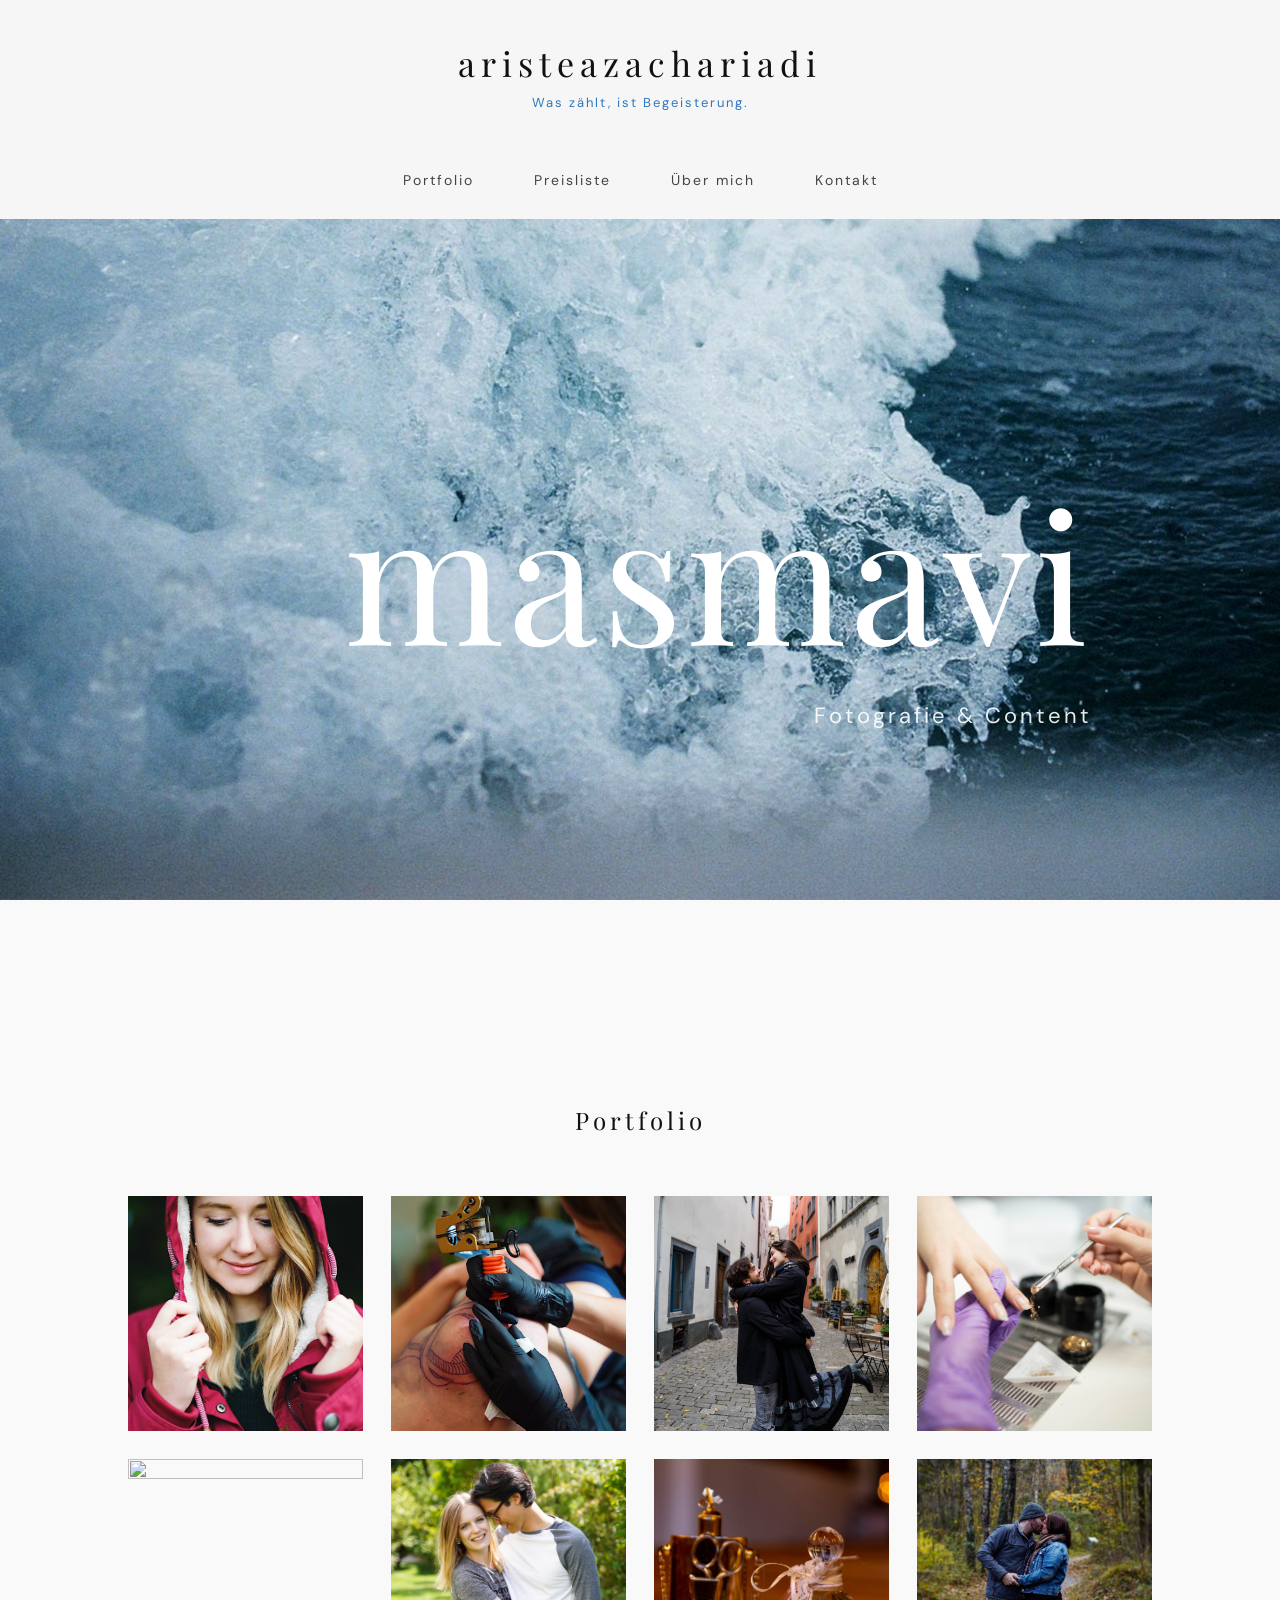
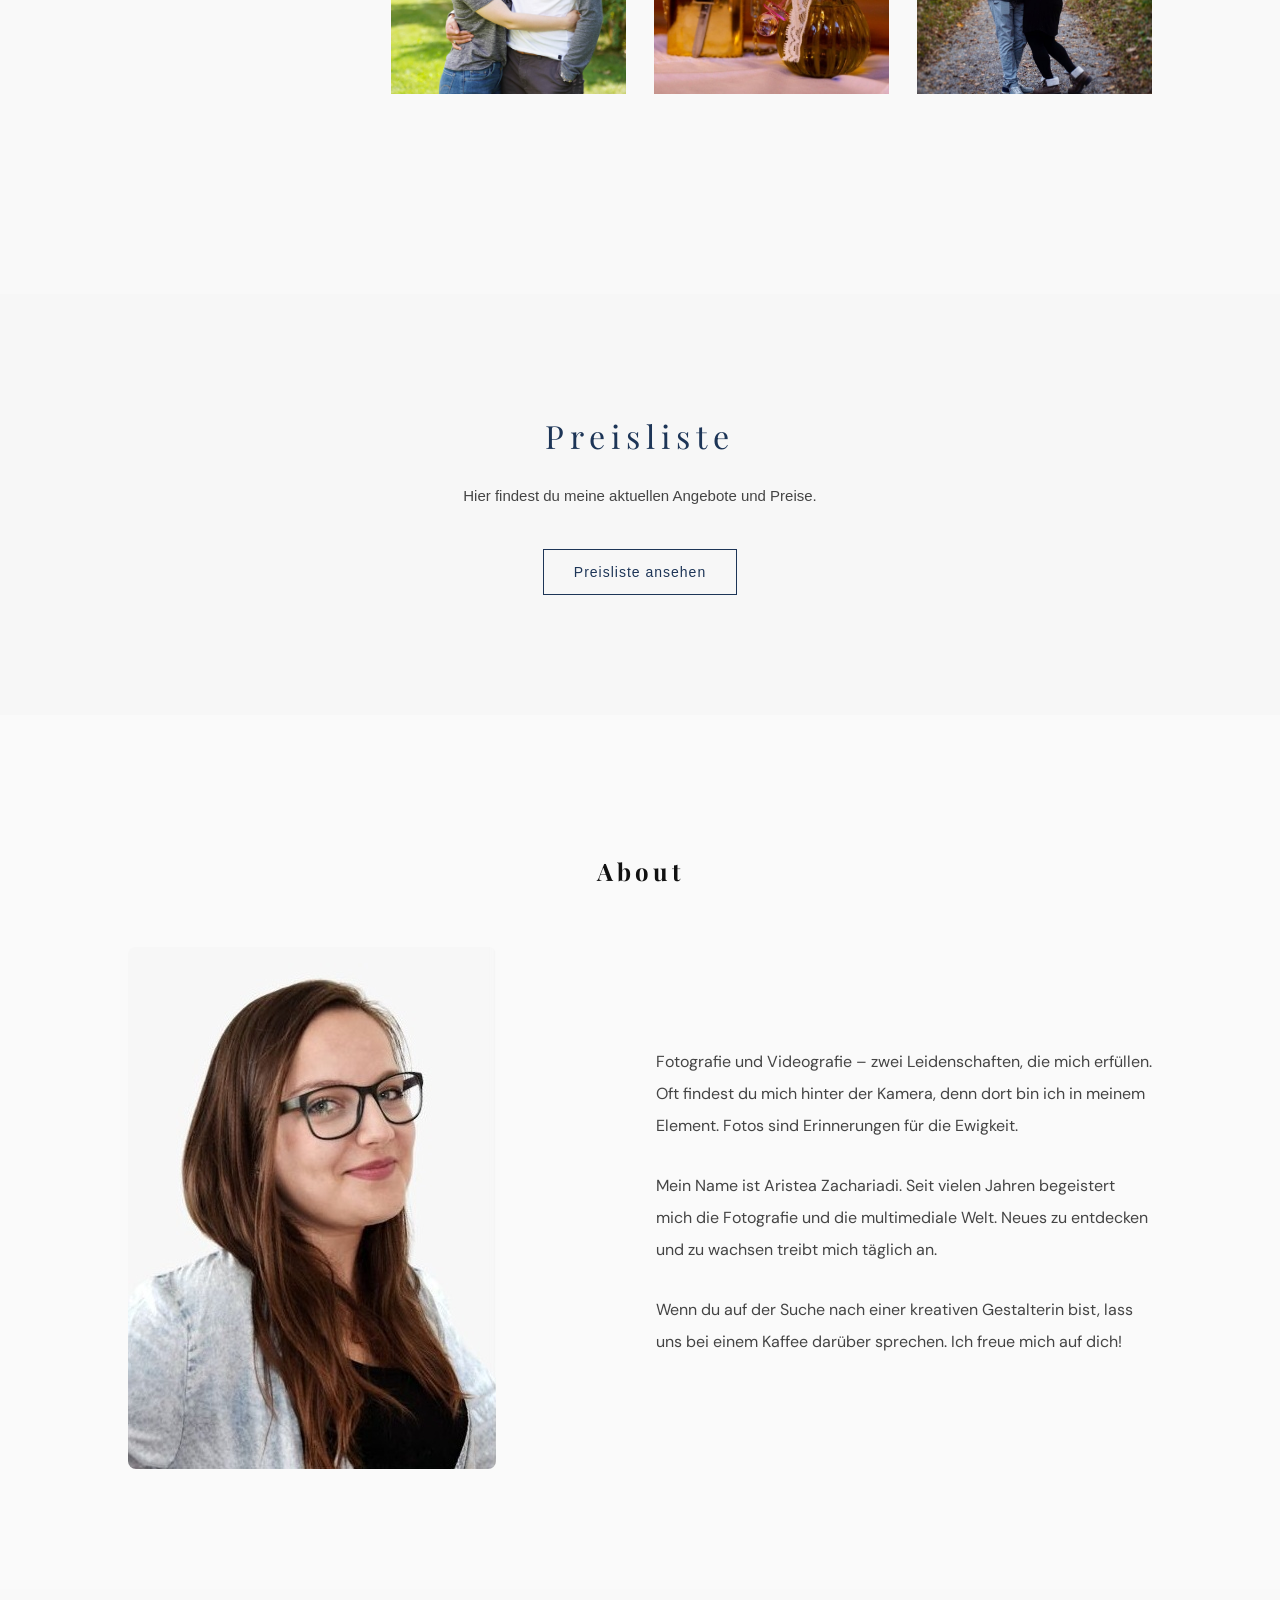
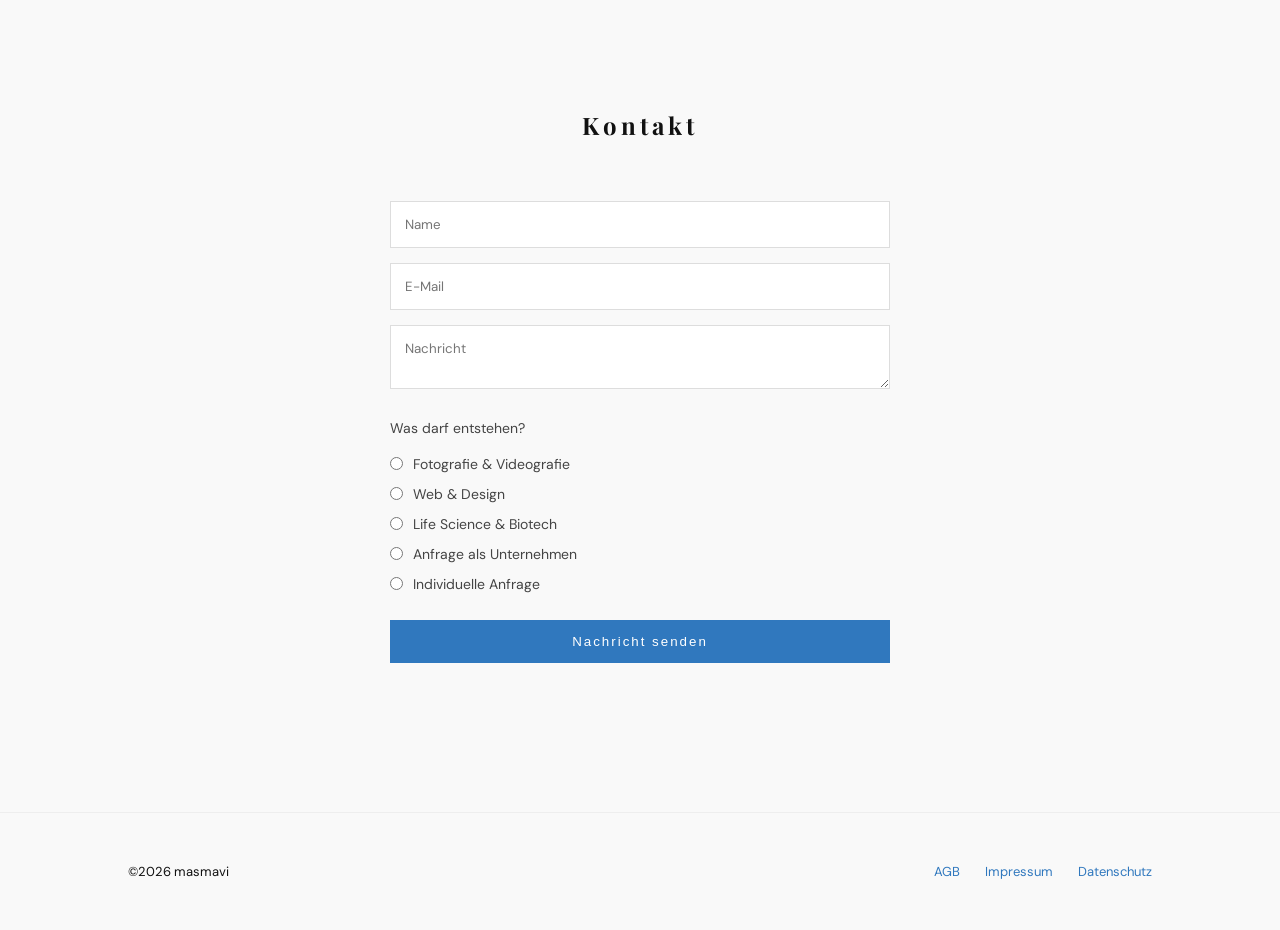
==== index.html @ ddd47631 "Index" ====
<!DOCTYPE html>
<html lang="de">
<head>
<meta charset="UTF-8">
<meta name="viewport" content="width=device-width, initial-scale=1.0">
<title>masmavi</title>

<link href="https://fonts.googleapis.com/css2?family=Playfair+Display:wght@400;600&display=swap" rel="stylesheet">
<link href="https://fonts.googleapis.com/css2?family=DM+Sans:wght@400;500;600;700&family=Playfair+Display:wght@400;600&display=swap" rel="stylesheet">
<link rel="stylesheet" href="style.css">
</head>

<body>

<header class="top-header">
  <div class="brand">
    <div class="logo">aristeazachariadi</div>
    <div class="tagline">Was zählt, ist Begeisterung.</div>
  </div>

  <nav class="nav">
  <a href="#portfolio">Portfolio</a>
  <a href="#preisliste">Preisliste</a>
  <a href="#about">Über mich</a>
  <a href="#contact">Kontakt</a>
</nav>
</header>
  
<section class="hero-parallax">
  <div class="hero-overlay">
    <h1>masmavi</h1>
    <p>Fotografie & Content</p>
  </div>
</section>

<section id="portfolio" class="section">
  <h2>Portfolio</h2>
  <div class="grid">
    <img src="bilder/foto1.jpg" alt="">
    <img src="bilder/foto2.jpg" alt="">
    <img src="bilder/foto3.jpg" alt="">
    <img src="bilder/foto4.jpg" alt="">
    <img src="bilder/foto5.jpg" alt="">
    <img src="bilder/foto6.jpg" alt="">
    <img src="bilder/foto7.jpg" alt="">
    <img src="bilder/foto8.jpg" alt="">
  </div>
</section>

<section id="preisliste" class="price-section">

  <h2 class="price-title">Preisliste</h2>

  <p class="price-text">
    Hier findest du meine aktuellen Angebote und Preise.
  </p>

  <a href="pdf/masmavi_preisliste.pdf" target="_blank" class="price-btn">
    Preisliste ansehen
  </a>

</section>

<section id="about">
  <h2 class="about-title">About</h2>

  <div class="about-container">
    <div class="about-image">
      <img src="bilder/about.jpg" alt="Portrait Masmavi">
    </div>

    <div class="about-text">
      <p>
        Fotografie und Videografie – zwei Leidenschaften, die mich erfüllen.
        Oft findest du mich hinter der Kamera, denn dort bin ich in meinem Element.
        Fotos sind Erinnerungen für die Ewigkeit.
      </p>
      <p>
        Mein Name ist Aristea Zachariadi. Seit vielen Jahren begeistert mich
        die Fotografie und die multimediale Welt. Neues zu entdecken und
        zu wachsen treibt mich täglich an.
      </p>
      <p>
        Wenn du auf der Suche nach einer kreativen Gestalterin bist,
        lass uns bei einem Kaffee darüber sprechen. Ich freue mich auf dich!
      </p>
    </div>
  </div>
</section>



<section id="contact" class="section">
  <h2>Kontakt</h2>

  <form id="contact-form"
        action="https://formspree.io/f/mgonevwb"
        method="POST">

    <input
      type="text"
      name="name"
      placeholder="Name"
      required
    >

    <input
      type="email"
      name="email"
      placeholder="E-Mail"
      required
    >

    <textarea
      name="message"
      placeholder="Nachricht"
      required
    ></textarea>


    <!-- WIE KANN ICH HELFEN? -->

    <div class="contact-options">

      <p>Was darf entstehen?</p>

      <label>
        <input
          type="radio"
          name="service"
          value="Fotografie & Videografie"
        >
        Fotografie & Videografie
      </label>


      <label>
        <input
          type="radio"
          name="service"
          value="Web & Design"
        >
        Web & Design
      </label>


      <label>
        <input
          type="radio"
          name="service"
          value="Life Science & Biotech"
        >
        Life Science & Biotech
      </label>

        <label>
        <input
          type="radio"
          name="service"
          value="Anfrage als Unternehmen"
        >
        Anfrage als Unternehmen
      </label>

      <label>
        <input
          type="radio"
          name="service"
          value="Individuelle Anfrage"
        >
        Individuelle Anfrage
      </label>

    </div>


    <button type="submit">
      Nachricht senden
    </button>

    <p id="form-status" class="form-status"></p>

  </form>
</section>

<footer class="footer">
  <div class="footer-inner">
    <span>©2026 masmavi</span>
    <div class="footer-links">
      <a href="agb.html">AGB</a>
      <a href="impressum.html">Impressum</a>
      <a href="datenschutz.html">Datenschutz</a>
    </div>
  </div>
</footer>

<script src="script.js"></script>
</body>
</html>
---- style.css ----
:root{
  --masmavi:#3078BE;
}

body{
  margin:0;
  background:#f9f9f9; /* Farbe der Balken */
  font-family:'DM Sans', sans-serif;
  color:#111;
}

/* TOP HEADER */
.top-header{
  background:#f6f6f6;
  text-align:center;
  padding:40px 20px 30px;
}

.brand{
  margin-bottom:60px;
}

.logo{
  font-family:'Playfair Display', serif;
  font-size:34px;
  letter-spacing:6px;
  margin-bottom:8px;
}

.tagline{
  font-size:13px;
  letter-spacing:2px;
  color:var(--masmavi);
}

.nav{
  display:flex;
  justify-content:center;
  gap:60px;
  font-size:14px;
}

.nav a{
  text-decoration:none;
  color:#444;
  letter-spacing:2px;
  transition:.3s;
  white-space:nowrap;   /* verhindert Zeilenumbruch */
}

.nav a:hover{
  color:var(--masmavi);
}

/* HERO PARALLAX */

.hero-parallax{
  height:85vh;

  /* Bild */
  background:url("bilder/hero.jpg") no-repeat fixed;
  background-size:cover;
  background-position:5% center;

  /* Balken-Effekt */
  max-width:1900px;   /* Breite des Bildbereichs */
  margin:0 auto;      /* zentriert */

  position:relative;
  display:flex;
  align-items:center;
  justify-content:flex-end;
  padding-right:10%;
}

.hero-overlay{
  color:none;
  text-align:right;
  margin-right:60px;
}

.hero-overlay h1{
  color:white;
  font-family:'Playfair Display', serif;
  font-size:180px;
  font-weight:400;
  margin:0;
}


@media (max-width:900px){
  .hero-overlay h1{
    font-size:72px;
  }
}

.hero-overlay p{
  color:white;  
  font-size:22px;
  letter-spacing:3px;
  margin-top:10px;
  opacity:.9;
}

/* HERO */
.hero{
  height:80vh;
  background:url('bilder/hero.jpg') center/cover no-repeat;
  display:flex;
  align-items:center;
  justify-content:center;
  text-align:center;
}

.hero-inner{
  background:rgba(255,255,255,0.85);
  padding:40px 60px;
}

.hero h1{
  font-family:'Playfair Display', serif;
  letter-spacing:5px;
  margin-bottom:10px;
}

.hero p{
  letter-spacing:3px;
  font-size:13px;
  text-transform:uppercase;
}

/* SECTIONS */
.section{
  padding:100px 10%;
  text-align:center;
}

.section h2{
  font-family:'Playfair Display', serif;
  letter-spacing:4px;
  margin-bottom:60px;
}

.light{
  background:#fafafa;
}

/* GRID */
.grid{
  display:grid;
  grid-template-columns:repeat(4,1fr);
  gap:22px;
}

@media (max-width: 1000px){
  .grid{ grid-template-columns:repeat(2,1fr); }
}

@media (max-width: 600px){
  .grid{ grid-template-columns:1fr; }
}

.grid img{
  width:100%;
  aspect-ratio:1 / 1;
  object-fit:cover;
  display:block;
  transition:.4s;
}

.grid img:hover{
  transform:scale(1.03);
  opacity:.85;
}

/* ABOUT */
#about{
  padding:120px 10%;
  background:#fafafa;
}

.about-title{
  text-align:center;
  font-family:'Playfair Display', serif;
  letter-spacing:4px;
  margin-bottom:60px;
}

.about-container{
  display:flex;
  align-items:center;
  gap:160px;
  max-width:1200px;
  margin:0 auto;
}

.about-image img{
  size:auto;
  object-fit:cover;
  border-radius:6px;
}

.about-text{
  flex:1;
  text-align:left;
}

.about-text p{
  line-height:2;
  margin-bottom:28px;
  color:#444;
}

.about-personal{
  max-width:1100px;
  margin:90px auto 0;
  display:grid;
  grid-template-columns:repeat(6,1fr);
  margin-top:120px;
  gap:70px;
}

.about-item{
  text-align:center;
  font-size:15px;
  color:#444;
}

.about-item i{
  font-size:22px;
  color:var(--masmavi);
  margin-bottom:14px;
}

.about-item span{
  display:block;
  font-weight:600;
  margin-bottom:6px;
}

.about-item p{
  margin:0 auto;
  margin-top:10px;
  max-width:180px;
  line-height:1.8;
  color:#666;
}



@media (max-width:1100px){
  .about-personal{
    grid-template-columns:repeat(3,1fr);
    gap:50px 40px;
  }
}

@media (max-width:768px){
  .about-personal{
    grid-template-columns:repeat(2,1fr);
    gap:40px 30px;
  }
}

@media (max-width:480px){
  .about-personal{
    grid-template-columns:1fr;
    gap:35px;
  }
}

/* =========================
   PROFIL RESPONSIVE FIX
========================= */

/* Desktop */

.about-image{
  display:flex;
  justify-content:center;
}

.about-image img{
  width:100%;
  max-width:520px;
  height:auto;
  border-radius:8px;
}

/* Tablet */
@media (max-width: 1200px){

  .about-container{
    gap: 80px;
    padding: 0 40px;
  }

  .about-image img{
    max-width:420px;
    height:auto;
  }

  .about-text{
    max-width:420px;
  }
}

/* Smartphone */
@media (max-width: 768px){

  .about-container{
    flex-direction:column;
    align-items:center;
    text-align:center;
    gap:50px;
  }

  .about-image img{
    max-width:320px;
    height:auto;
  }

  .about-text{
    max-width:650px;
    text-align:center;
  }
}
/* CONTACT */
form{
  max-width:500px;
  margin:auto;
  display:flex;
  flex-direction:column;
  gap:15px;
}

.form-status{
  margin-top:20px;
  font-size:14px;
  letter-spacing:1px;
  color:var(--masmavi);
}

input, textarea{
  padding:14px;
  border:1px solid #ddd;
  font-family:'DM Sans', sans-serif;
}

button{
  padding:14px;
  border:none;
  background:var(--masmavi);
  color:white;
  letter-spacing:2px;
  cursor:pointer;
  font-family:'DM Sans ', sans-serif;
}

button:hover{
  opacity:.85;
}

/* FOOTER */
.footer{
  padding:50px 10%;
  border-top:1px solid #eee;
  font-size:13px;
}

.footer-inner{
  display:flex;
  justify-content:space-between;
  align-items:center;
}

.footer-links{
  display:flex;
  gap:25px;
}

.footer a{
  color:var(--masmavi);
  text-decoration:none;
}

.footer a:hover{
  text-decoration:underline;
}


/* =========================
   📱 MOBILE OPTIMIERUNG
========================= */

/* Tablet */
@media (max-width: 1024px){

  .nav{
    gap:60px;
  }

  .hero-overlay h1{
    font-size:90px;
  }

  .about-container{
    gap:60px;
  }

  .about-image img{
    width:420px;
    height:auto;
  }
}

/* Smartphone */
@media (max-width: 768px){

  /* HEADER */
  .top-header{
    padding:30px 20px;
  }

  .brand{
    margin-bottom:30px;
  }

  .logo{
    font-size:26px;
    letter-spacing:4px;
  }

.nav{
  flex-direction:column;
  gap:20px;
}

.nav a{
  font-size:15px;
  letter-spacing:2px;
}

  /* HERO */
  .hero-parallax{
    height:70vh;
    background-attachment:scroll; /* Parallax deaktivieren auf Mobile */
    justify-content:center;
    padding-right:0;
  }

  .hero-overlay{
    text-align:center;
    margin:0;
  }

  .hero-overlay h1{
    font-size:56px;
    letter-spacing:2px;
  }

  .hero-overlay p{
    font-size:16px;
  }

  /* SECTIONS */
  .section{
    padding:70px 8%;
  }

  /* GRID */
 .grid,
.cinema-grid{
  max-width:1200px;     /* gleiche Gesamtbreite */
  margin:60px auto;     /* mittig */
  grid-template-columns:1fr;
  gap:22px;
}

  /* ABOUT */
  #about{
    padding:100px 8%;
  }

  .about-title{
    margin-left:0;
    margin-bottom:50px;
  }

  .about-container{
    flex-direction:column;
    gap:40px;
    text-align:center;
  }

  .about-image img{
    width:100%;
    max-width:420px;
    height:auto;
  }

  .about-text{
    text-align:left;
  }

  /*About Media*/
  @media (max-width:900px){
  #about{
    padding:80px 8%;
  }
}

  /* CONTACT */
  form{
    max-width:100%;
  }

  input, textarea{
    font-size:16px;
  }

  /* FOOTER */
  .footer-inner{
    flex-direction:column;
    gap:15px;
    text-align:center;
  }
}

/* Kleine Smartphones */
@media (max-width: 480px){

  .hero-overlay h1{
    font-size:42px;
  }

  .grid{
    grid-template-columns:1fr;
  }

  .section{
    padding:60px 6%;
  }
}

/*Bewerbungsseite*/
#motivation{
  text-align:center;
  padding:120px 20px;
}

#motivation .about-container{
  display:flex;
  justify-content:center;
}

#motivation .about-text{
  max-width:700px;
  text-align:center;
}

.downloads-section{
  background:#f5f5f5;
  padding:120px 40px;
}

.downloads-container{
  max-width:1200px;
  margin:auto;
  display:grid;
  grid-template-columns:repeat(auto-fit,minmax(280px,1fr));
  gap:80px;
  text-align:center;
}

.download-item h3{
  font-family:'Playfair Display', serif;
  font-size:28px;
  margin-bottom:25px;
  color:#1d3557;
}

.download-item p{
  font-family:'DM Sans ', sans-serif;
  line-height:1.8;
  color:#444;
  margin-bottom:35px;
}

.download-btn{
  display:inline-block;
  padding:14px 28px;
  border:1px solid #1d3557;
  text-decoration:none;
  color:#1d3557;
  font-family:'DM Sans ', sans-serif;
  font-size:14px;
  letter-spacing:1px;
  transition:all .3s ease;
}

.download-btn:hover{
  background:#1d3557;
  color:white;
}

.thankyou .heart{
  font-size:32px;
  margin-top:30px;
  opacity:.8;
}

/*Video-Portfiolio*/
.video-grid{
  display:grid;
  grid-template-columns:repeat(auto-fit,minmax(280px,1fr));
  gap:20px;
  margin-top:40px;
}

.video-grid iframe{
  width:100%;
  aspect-ratio:16/9;
  border:none;
  border-radius:4px;
}

h1{
  font-family:'Playfair Display', serif;
  font-weight:400;
  letter-spacing:4px;
}

#portfolio h1{
  font-family:'Playfair Display', serif;
  font-weight:600;
  letter-spacing:4px;
  margin-bottom: 80px;
}

#portfolio h2{
  font-family:'Playfair Display', serif;
  letter-spacing:4px;
  font-weight:400;
}

#portfolio h3{
  font-family:'Playfair Display', serif;
  letter-spacing:6px;
  font-weight:400;
  font-size:18px;
  margin-top:90px;   /* Abstand nach oben */
  margin-bottom:40px; /* Abstand zu Bildern */
  
  opacity:0.85;
}
.portfolio-subtitle{
  margin:120px 0 80px;
  font-family:'Playfair Display', serif;
  font-weight:400;
  letter-spacing:4px;
}


/*cinematic*/

.video-title{
  text-align:center;
  margin:140px 0 70px;
  font-family:'Playfair Display', serif;
  font-size:28px;
}


.grid{
  margin-bottom:100px;
  display:grid;
  grid-template-columns:repeat(4, 1fr);
  gap:28px;
}



.cinema-grid{
  margin-top:20px;
}

.cinema-grid{
  display:grid;
  grid-template-columns:repeat(4, 1fr);
  gap:28px;
  margin-top:80px;
}

.cinema-item{
  position:relative;
  cursor:pointer;
  overflow:hidden;
  background:#000;
  aspect-ratio:16/9;
}

.cinema-item img{
  width:100%;
  height:100%;
  object-fit:cover;
  display:block;
}

.cinema-item:hover img{
  transform:scale(1.08);
  opacity:.75;
}

.play-btn{
  position:absolute;
  top:50%;
  left:50%;
  transform:translate(-50%,-50%);
  width:70px;
  height:70px;
  border-radius:50%;
  background:rgba(255,255,255,.85);
  display:flex;
  align-items:center;
  justify-content:center;
}

.play-btn::before{
  content:'';
  border-left:18px solid #000;
  border-top:12px solid transparent;
  border-bottom:12px solid transparent;
  margin-left:5px;
}


/*Mobile Anpassungen für Cinema Grid*/
@media (max-width:1100px){
  .cinema-grid{
    grid-template-columns:repeat(2, 1fr);
  }
}

@media (max-width:600px){
  .cinema-grid{
    grid-template-columns:1fr;
  }
}

@media (max-width:768px){
  .grid{
    margin-bottom:60px;
  }
}

/* Mobile Menü Button */
.menu-toggle{
  display:none;
  position:absolute;
  right:20px;
  top:35px;
  font-size:26px;
  background:none;
  border:none;
  cursor:pointer;
}

/* Mobile Menü */
@media (max-width:768px){
  .menu-toggle{ display:block; }

  .nav{
    display:none;
    flex-direction:column;
    gap:20px;
    margin-top:20px;
  }

  .nav.nav-open{ display:flex; }
}


/*Text Profil zentriert*/
@media (max-width:768px){

  .about-text{
    text-align:center;
  }

.grid{
    grid-template-columns:1fr;
    gap:22px;
  }

}
/* VIDEO LIGHTBOX */
.video-overlay{
  position:fixed;
  inset:0;
  background:rgba(0,0,0,0.75);
  display:flex;
  align-items:center;
  justify-content:center;
  z-index:9999;
}

.video-popup{
  position:relative;
  width:90%;
  max-width:900px;
  aspect-ratio:16/9;
  background:#000;
  border-radius:8px;
  overflow:hidden;
  box-shadow:0 20px 60px rgba(0,0,0,0.4);
}

.video-popup iframe{
  width:100%;
  height:100%;
}

.video-close{
  position:absolute;
  top:-40px;
  right:0;
  color:white;
  font-size:34px;
  cursor:pointer;
}

/* IMAGE LIGHTBOX */
.img-lightbox{
  display:none;
  position:fixed;
  inset:0;
  background:rgba(0,0,0,0.92);
  justify-content:center;
  align-items:center;
  z-index:9999;
  cursor:zoom-out;
}

.img-lightbox-content{
  max-width:90%;
  max-height:85%;
  object-fit:contain;
  box-shadow:0 20px 60px rgba(0,0,0,.5);
}

.img-close{
  position:absolute;
  top:40px;
  right:60px;
  color:white;
  font-size:46px;
  cursor:pointer;
}


/* ===== SKILLS ===== */

.skills-section{
  padding:140px 10%;
  background:#f7f7f7;
  text-align:center;
}

.skills-title{
  font-family:'Playfair Display', serif;
  font-size:64px;
  letter-spacing:14px;
  color:#1d3557;
  margin-bottom:20px;
}

.skills-sub{
  font-size:24px;
  color:#1d3557;
  margin-bottom:90px;
}

.skills-list{
  max-width:900px;
  margin:auto;
}

.skill{
  display:grid;
  grid-template-columns:220px 1fr 70px;
  align-items:center;
  gap:25px;
  margin-bottom:38px;
}

.skill span{
  text-align:left;
  letter-spacing:1px;
  font-size:14px;
  color:#35619e;
}

.skill em{
  font-style:normal;
  color:#1d3557;
  font-size:14px;
}

.skill-bar{
  background:#d8e8ff;
  height:10px;
  border-radius:10px;
  overflow:hidden;
}


.skill-bar div{
  height:100%;
  background:#264c81;
  border-radius:10px;

  width:0;
  transition:width 2.2s cubic-bezier(.19,1,.22,1);
}


@media (max-width:768px){

  .skills-title{
    font-size:42px;
  }

  .skills-sub{
    font-size:18px;
    margin-bottom:50px;
  }

  .skill{
    grid-template-columns:1fr;
    gap:10px;
    text-align:left;
  }

  .skill em{
    text-align:right;
  }
}

/* ===== PREISLISTE ===== */

.price-section{
  padding:120px 10%;
  background:#f7f7f7;
  text-align:center;
}

.price-title{
  font-family:'Playfair Display', serif;
  font-weight:400;
  letter-spacing:6px;
  font-size:32px;
  margin:0 0 25px;
  color:#1d3557;
}

.price-text{
  font-family:'DM Sans ', sans-serif;
  font-size:15px;
  color:#444;
  margin:0 0 40px;
  line-height:1.8;
}

.price-btn{
  display:inline-block;
  padding:14px 30px;
  border:1px solid #1d3557;
  text-decoration:none;
  color:#1d3557;
  font-family:'DM Sans ', sans-serif;
  font-size:14px;
  letter-spacing:1px;
  transition:all .3s ease;
}

.price-btn:hover{
  background:#1d3557;
  color:white;
}


/* Responsive */
@media (max-width:768px){

  .price-section{
    padding:80px 8%;
  }

  .price-title{
    font-size:28px;
    letter-spacing:4px;
  }

  .price-text{
    font-size:14px;
  }

}

/* =========================
   KONTAKT – AUSWAHL
========================= */

.contact-options{
  text-align:left;
  margin-top:15px;
}

.contact-options p{
  margin:0 0 18px;
  color:#444;
  font-size:14px;
}

.contact-options label{
  display:flex;
  align-items:center;
  gap:10px;
  margin-bottom:12px;
  font-size:14px;
  color:#444;
  cursor:pointer;
}

.contact-options input[type="radio"]{
  width:auto;
  margin:0;
  accent-color:var(--masmavi);
}


/* =========================
   KONTAKT RESPONSIVE
========================= */

@media (max-width:768px){

  .contact-options{
    text-align:left;
  }

  .contact-options label{
    font-size:14px;
  }

}
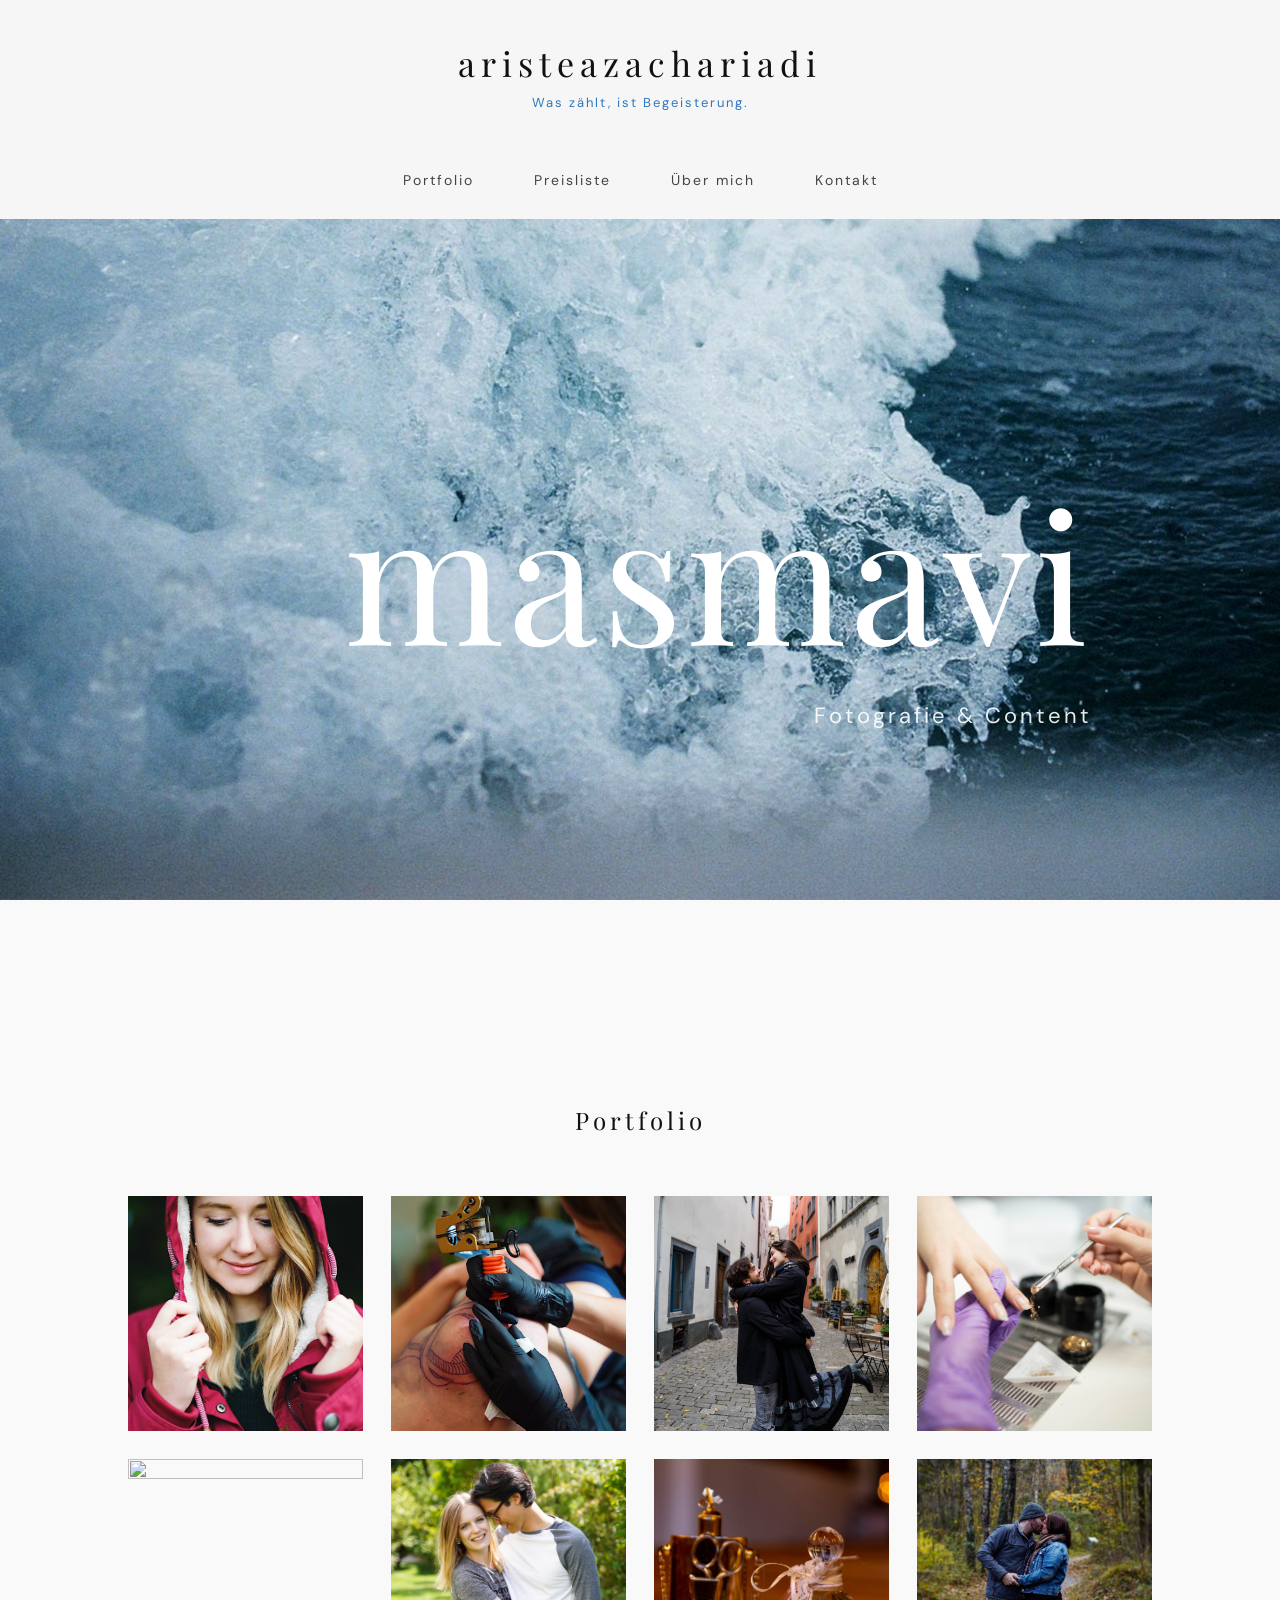
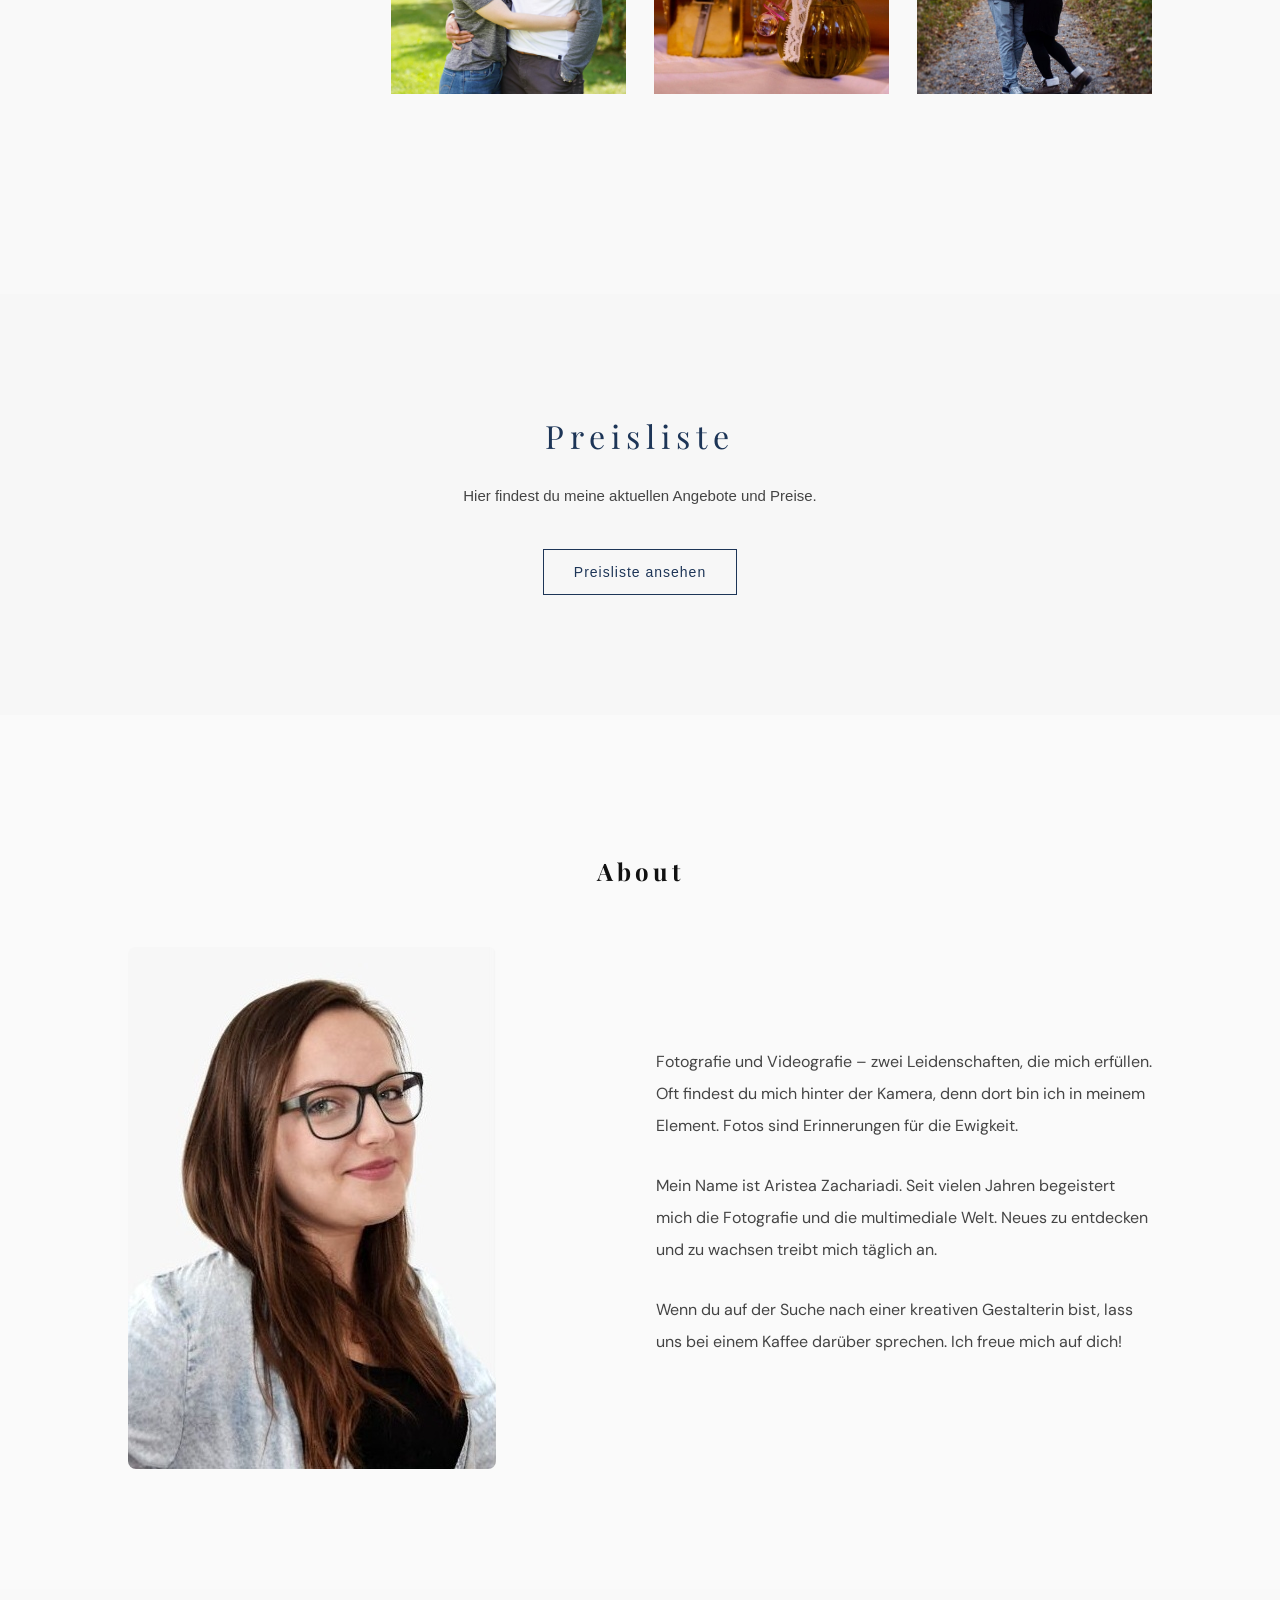
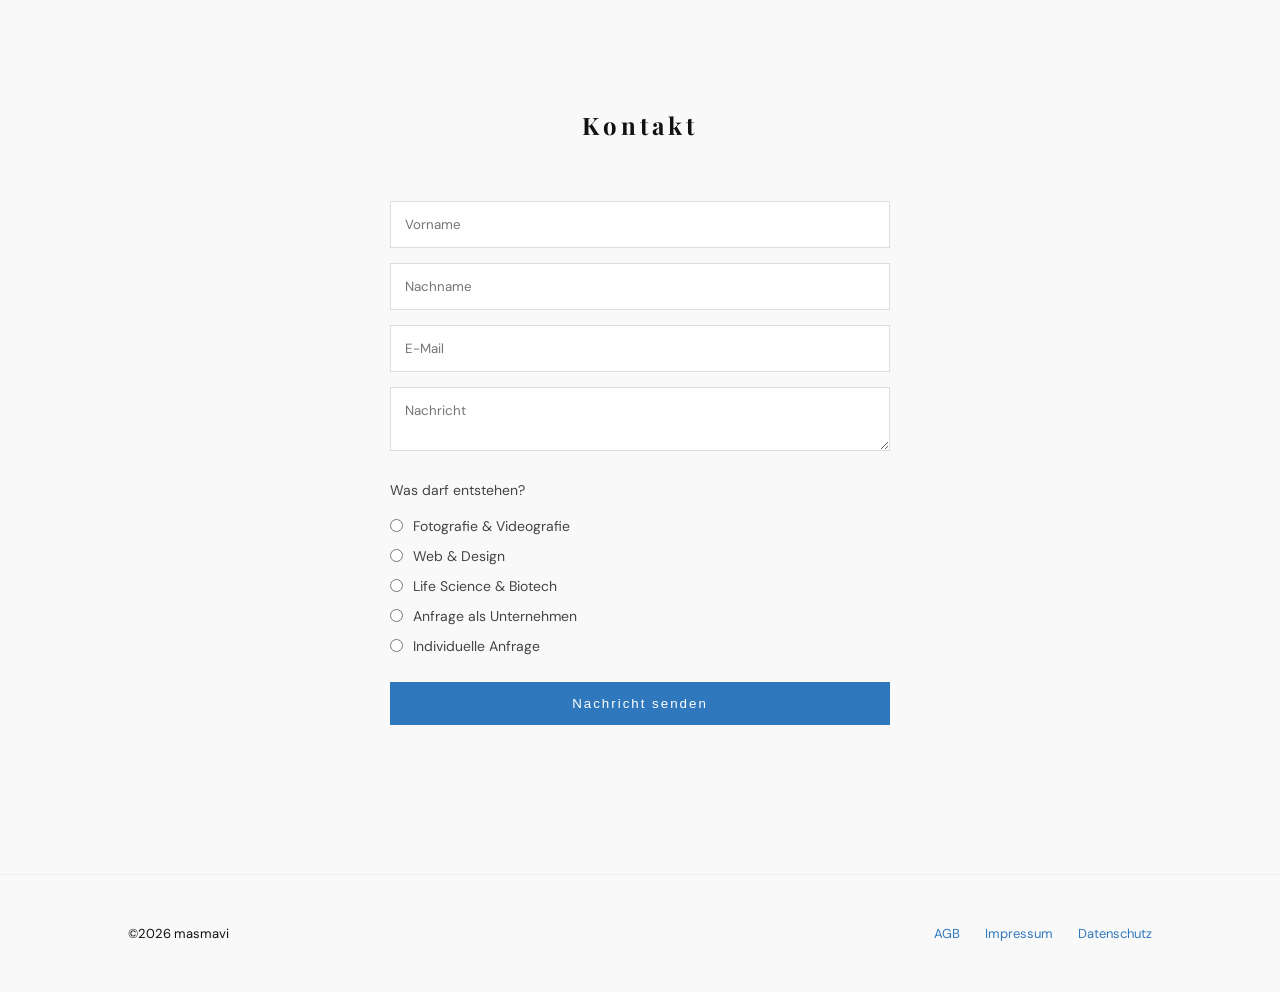
==== commit afdbbd30: "Kontaktformular Nachname hinzu" ====
--- a/index.html
+++ b/index.html
@@ -99,8 +99,15 @@
 
     <input
       type="text"
-      name="name"
-      placeholder="Name"
+      name="vorname"
+      placeholder="Vorname"
+      required
+    >
+
+     <input
+      type="text"
+      name="nachname"
+      placeholder="Nachname"
       required
     >
 
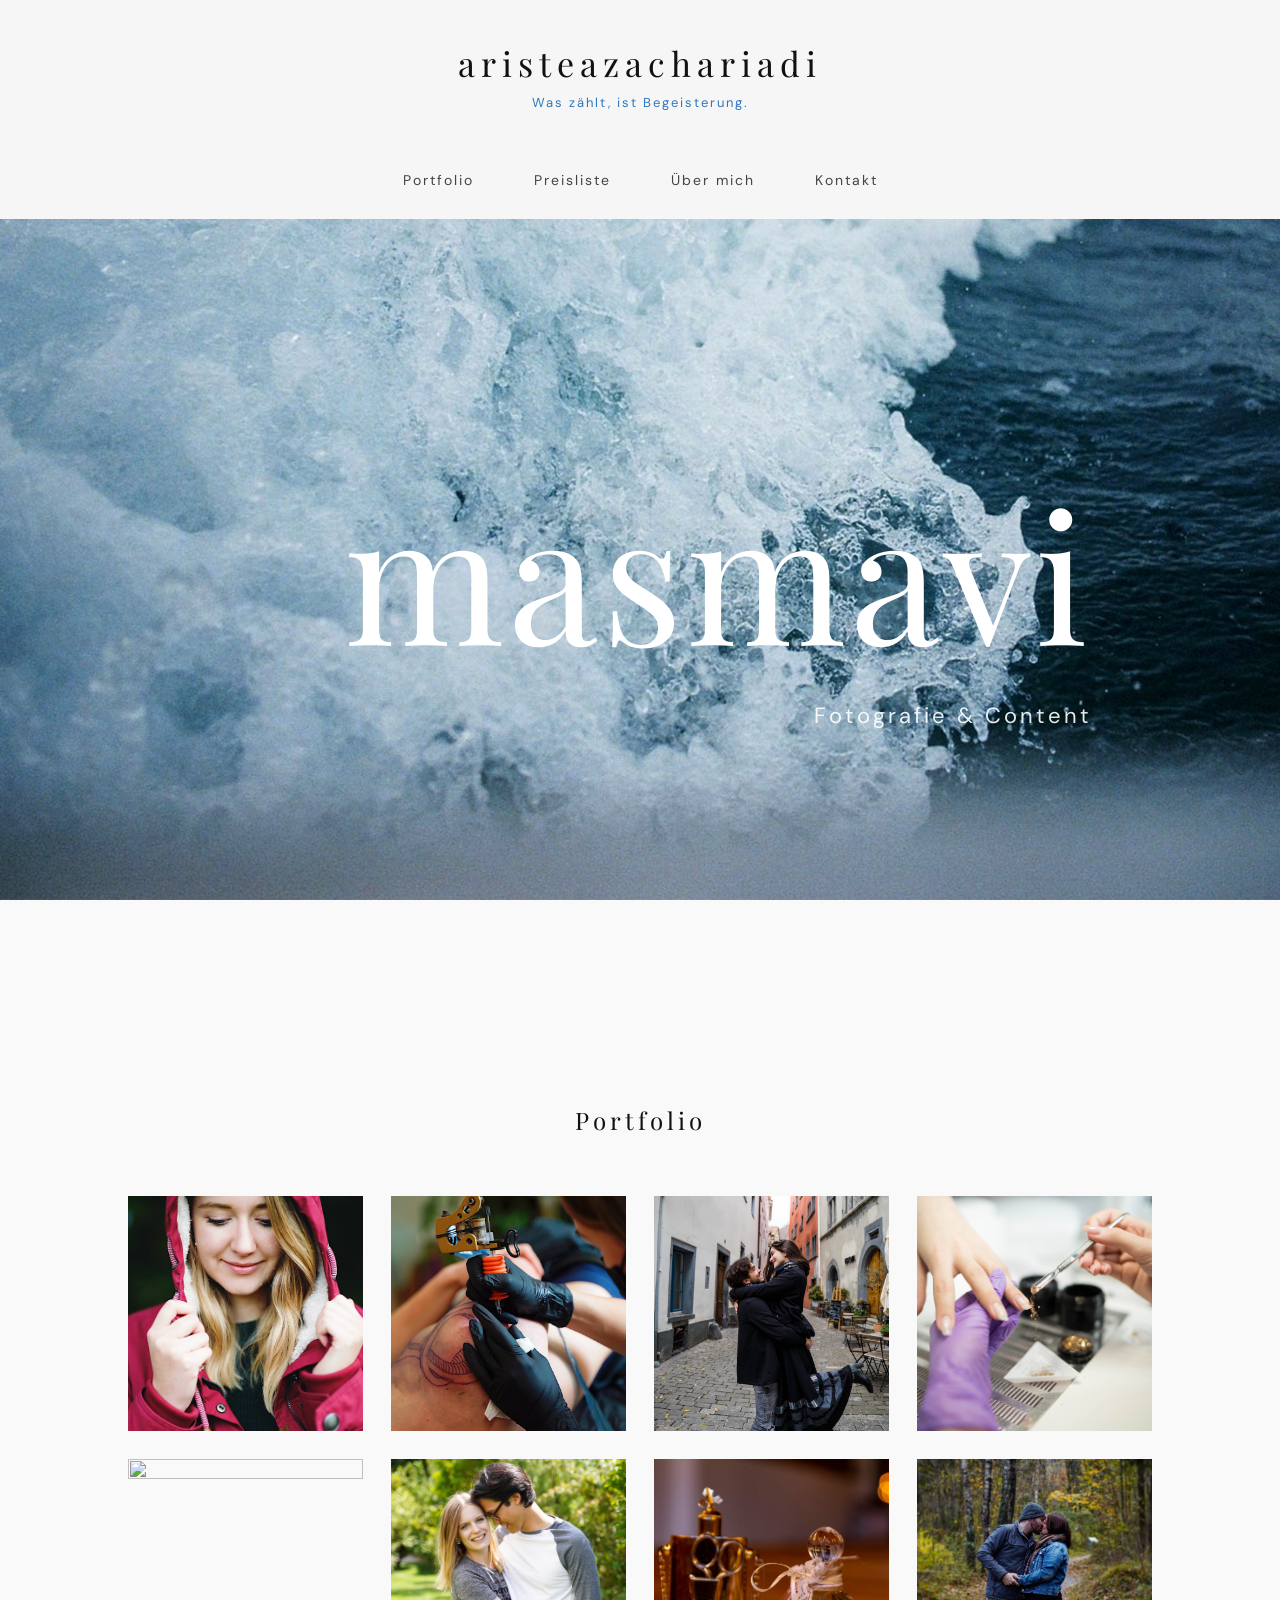
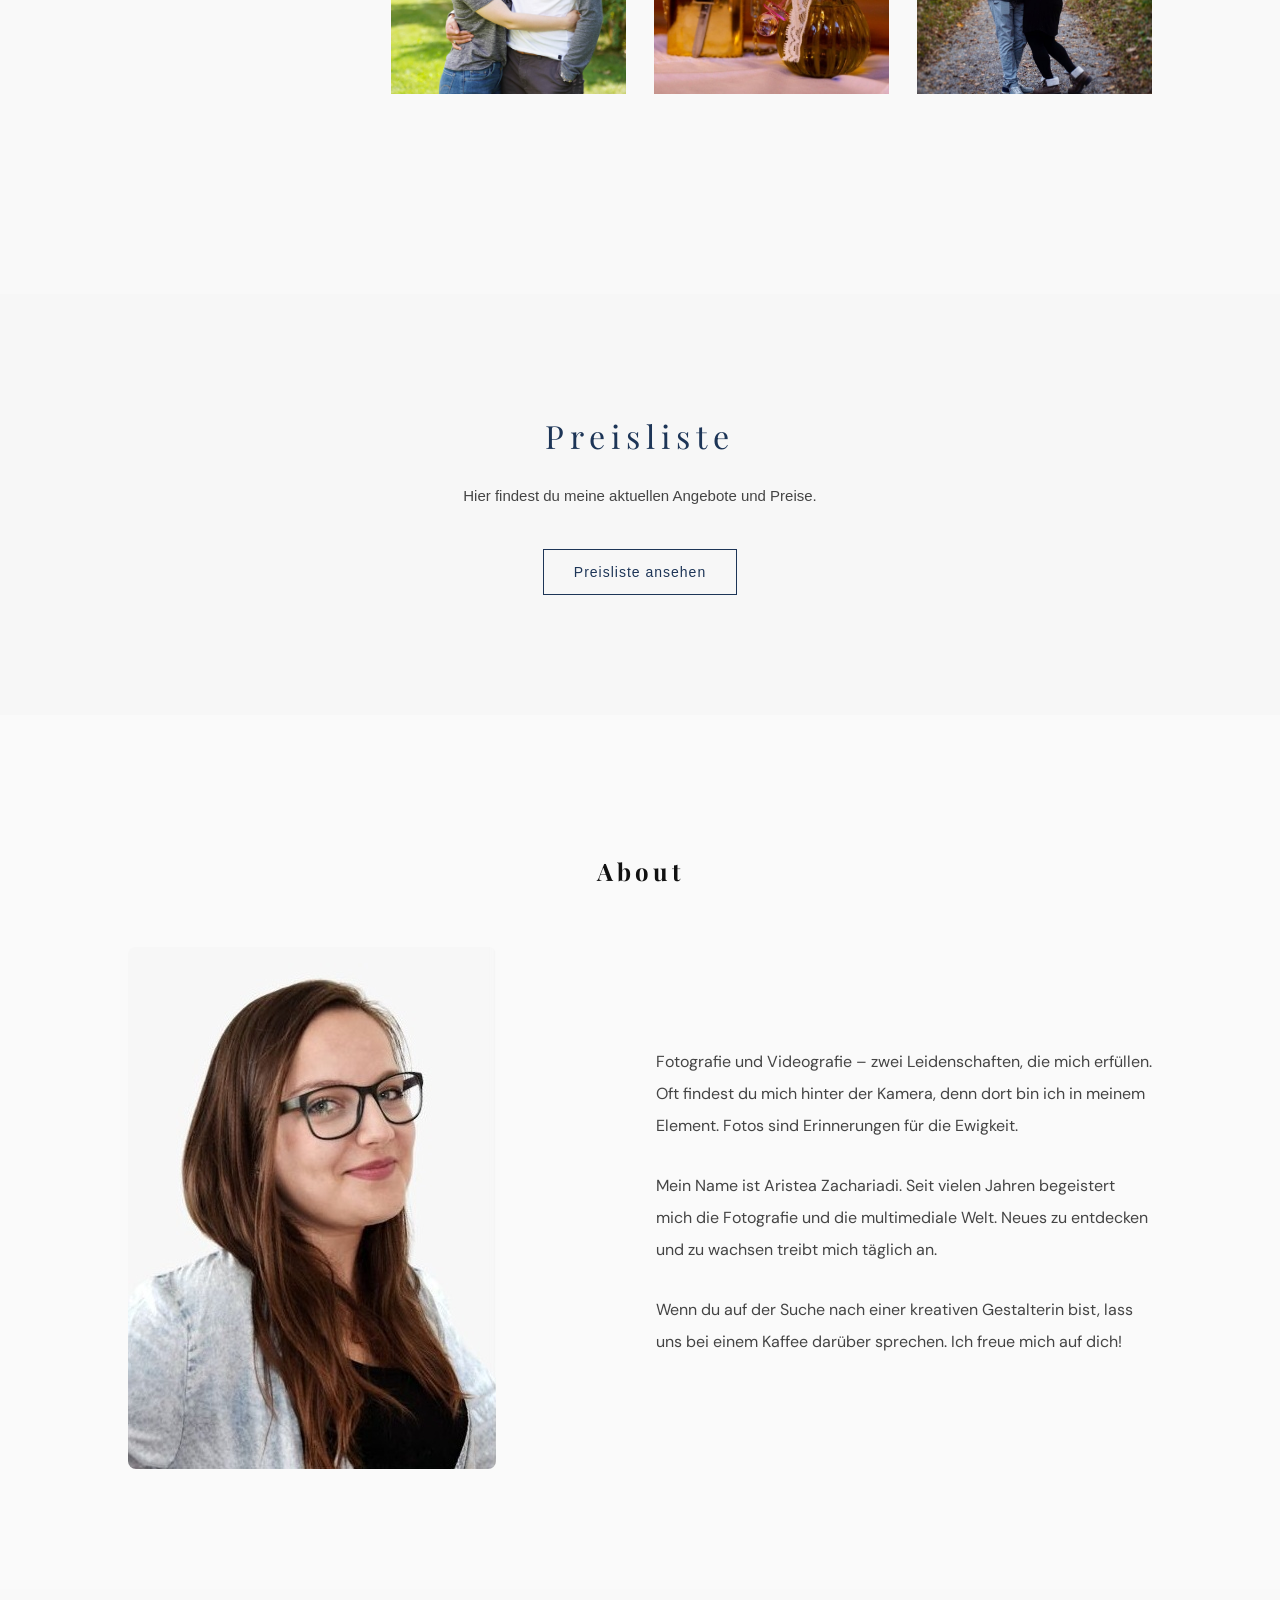
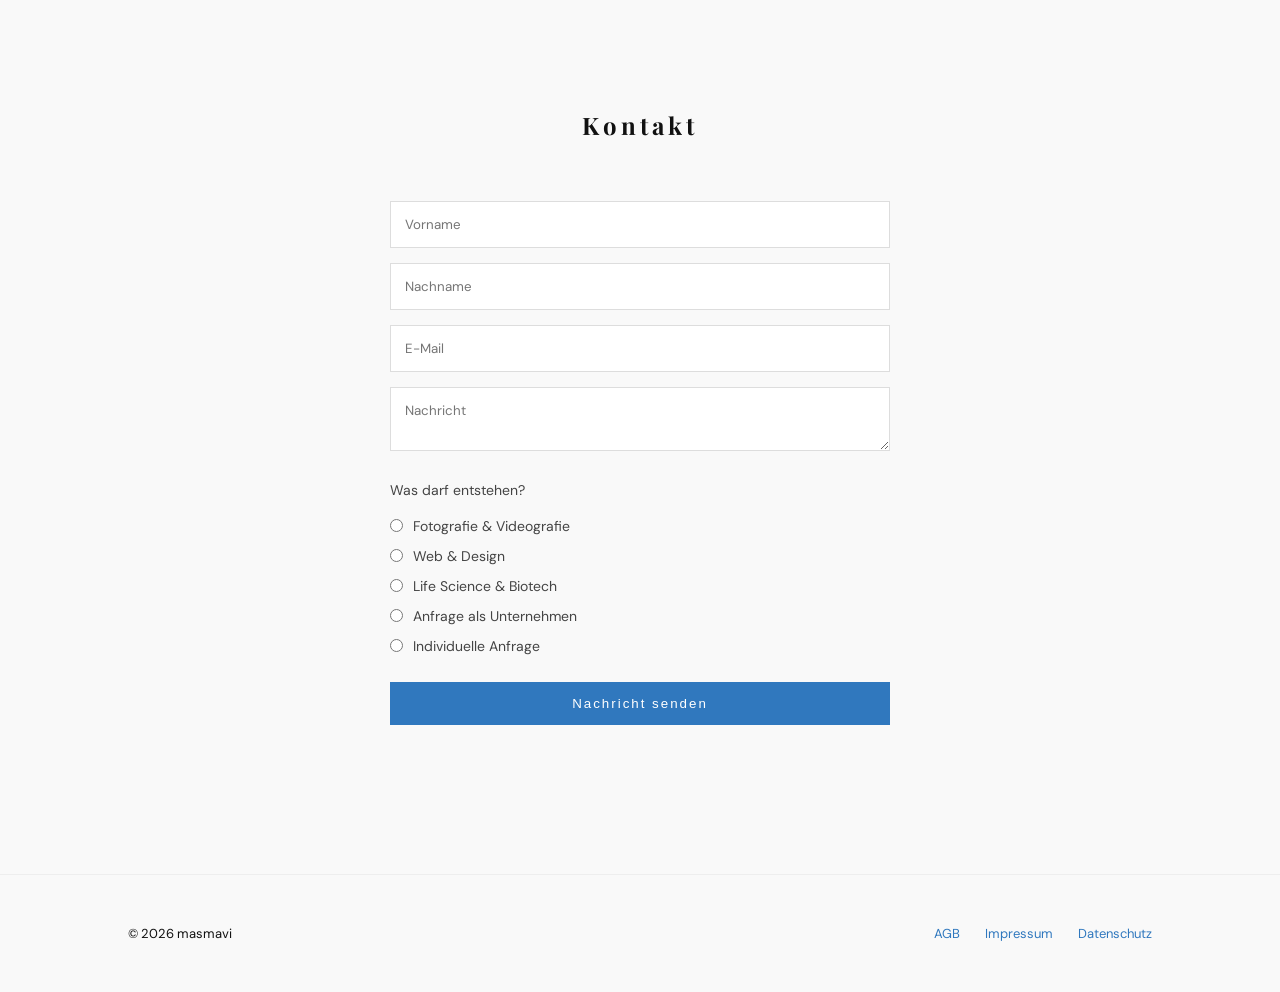
==== commit 093357e8: "© 2026 masmavi" ====
--- a/index.html
+++ b/index.html
@@ -192,7 +192,7 @@
 
 <footer class="footer">
   <div class="footer-inner">
-    <span>©2026 masmavi</span>
+    <span>© 2026 masmavi</span>
     <div class="footer-links">
       <a href="agb.html">AGB</a>
       <a href="impressum.html">Impressum</a>
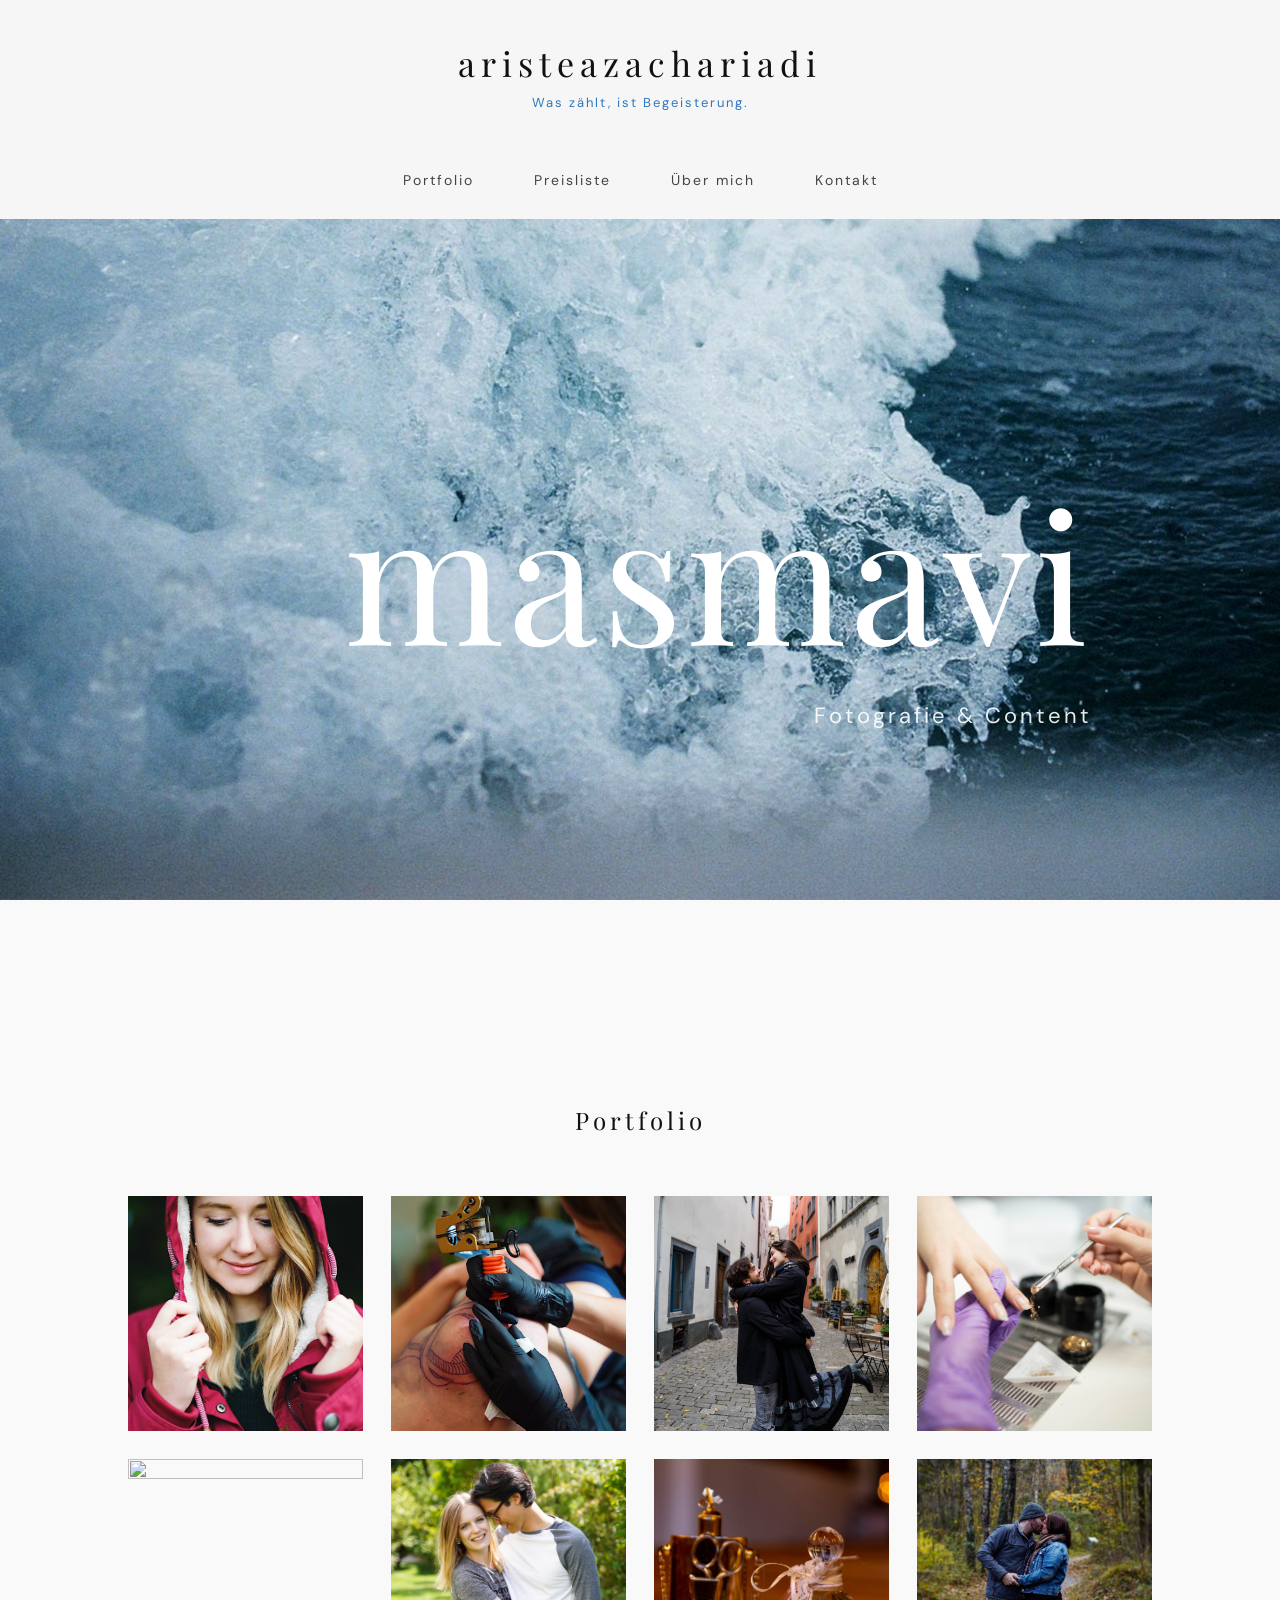
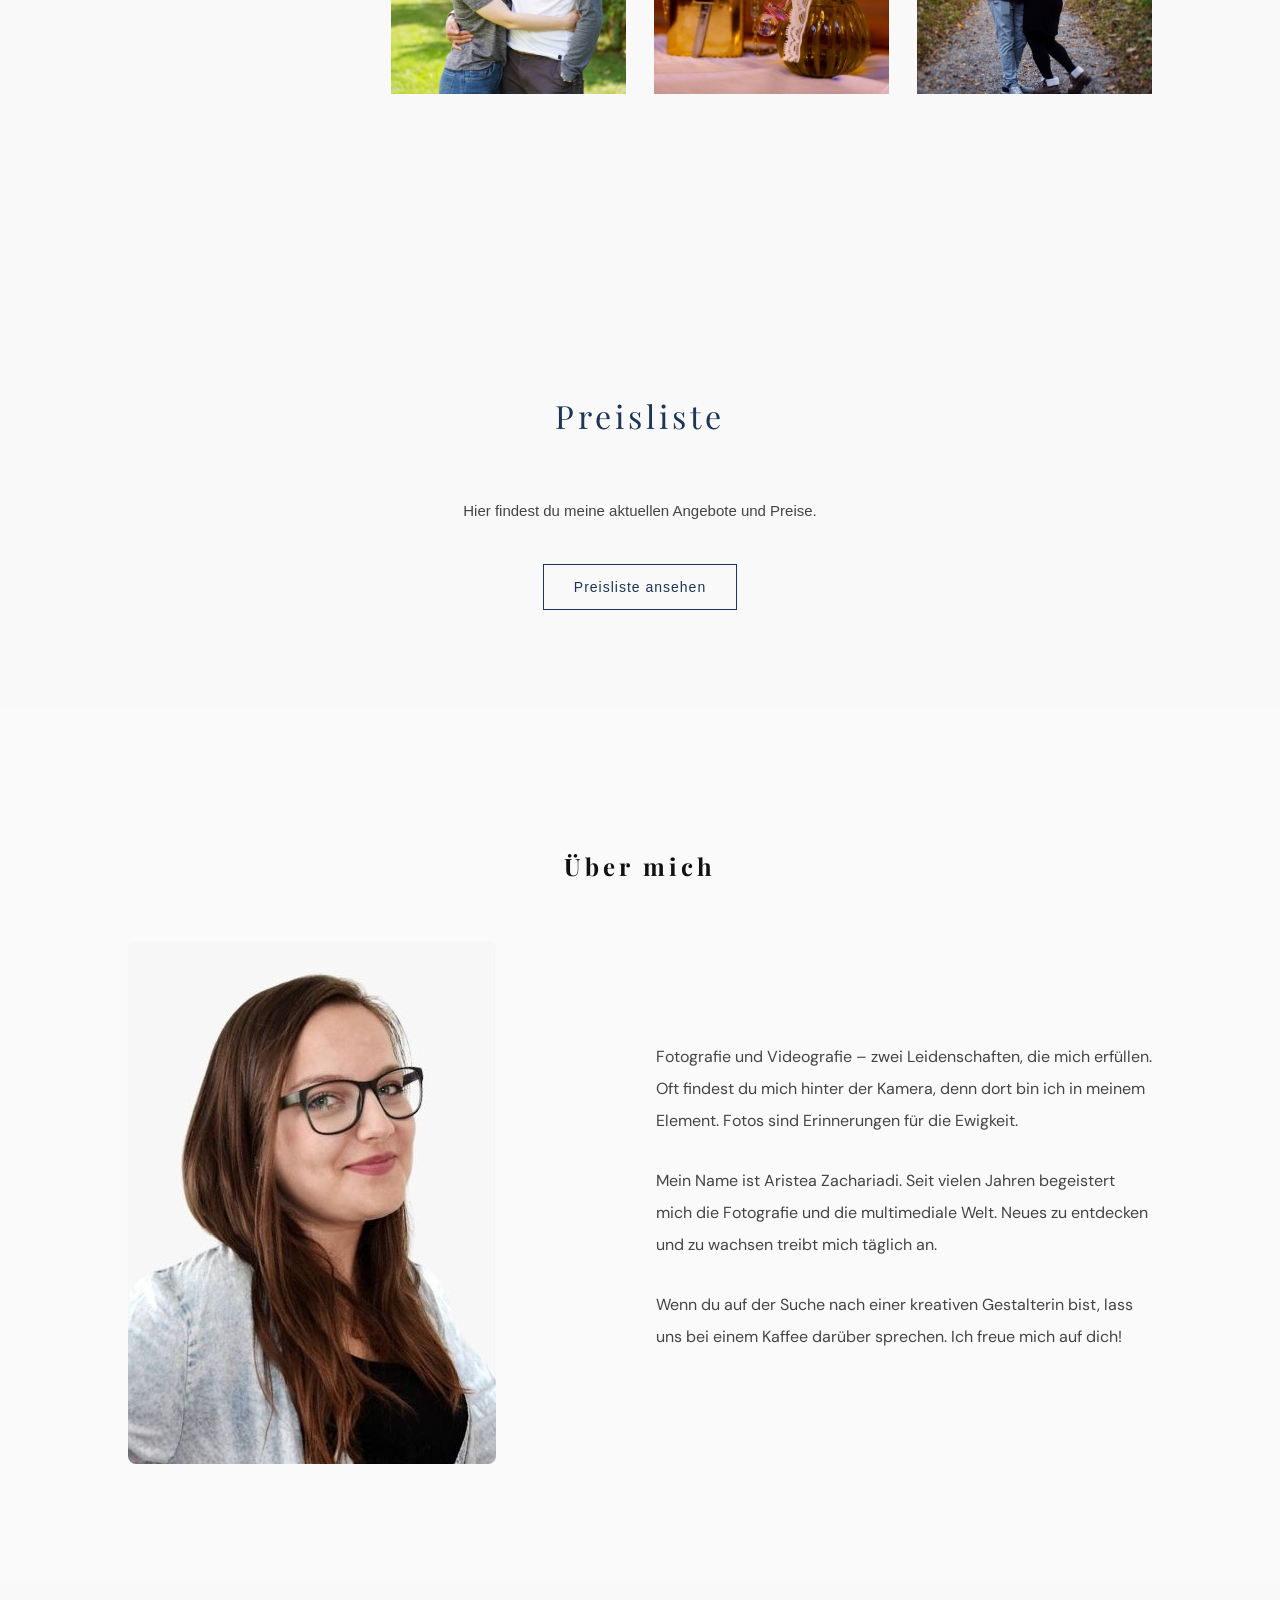
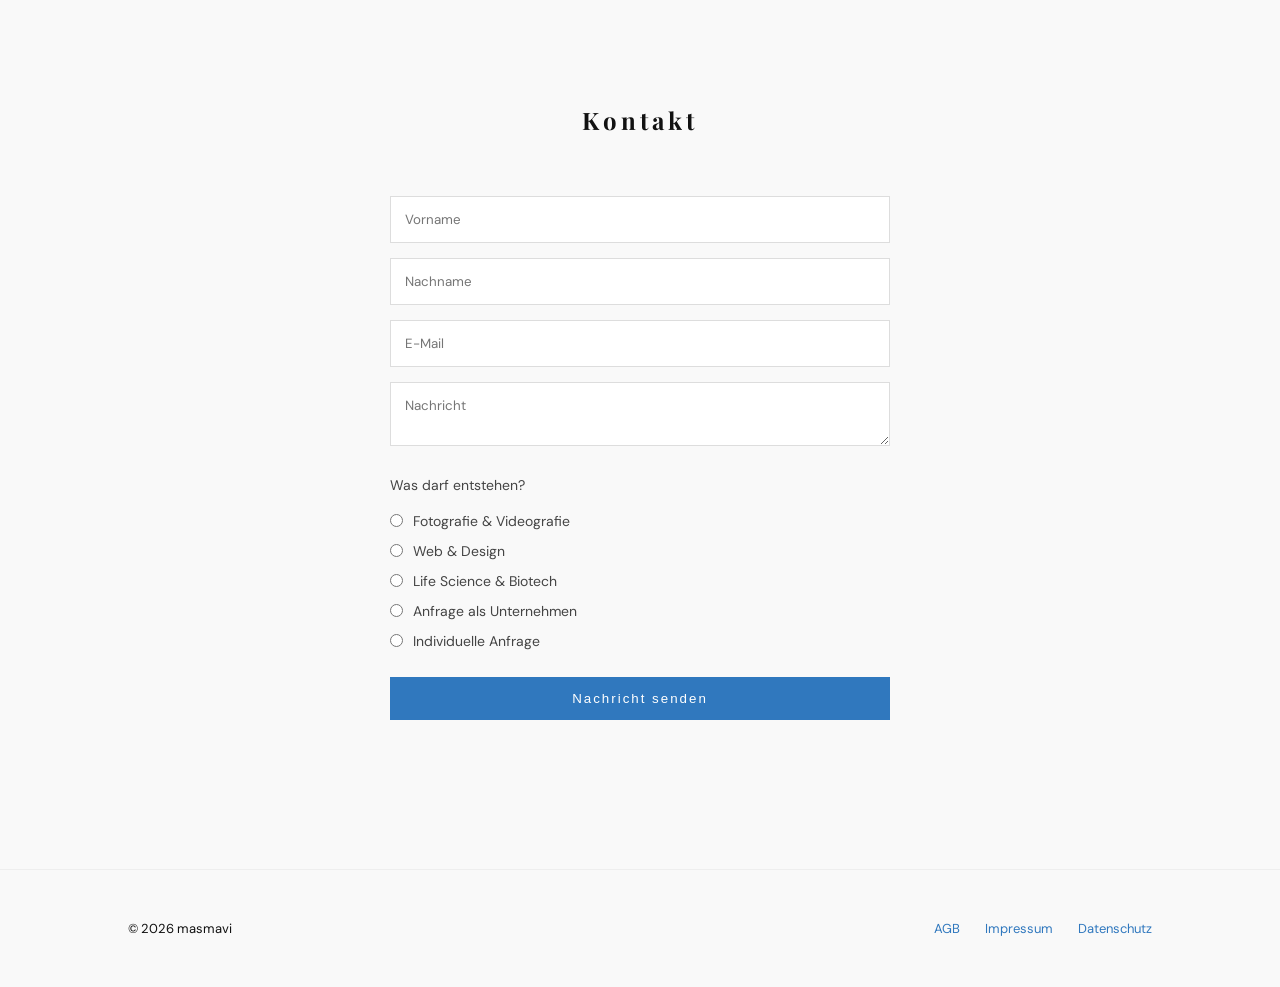
==== commit 7b0005c8: "Section TItle" ====
--- a/index.html
+++ b/index.html
@@ -47,7 +47,7 @@
   </div>
 </section>
 
-<section id="preisliste" class="price-section">
+<section id="preisliste" class="section">
 
   <h2 class="price-title">Preisliste</h2>
 
@@ -61,8 +61,8 @@
 
 </section>
 
-<section id="about">
-  <h2 class="about-title">About</h2>
+<section id="about" class="section">
+  <h2 class="about-title">Über mich</h2>
 
   <div class="about-container">
     <div class="about-image">
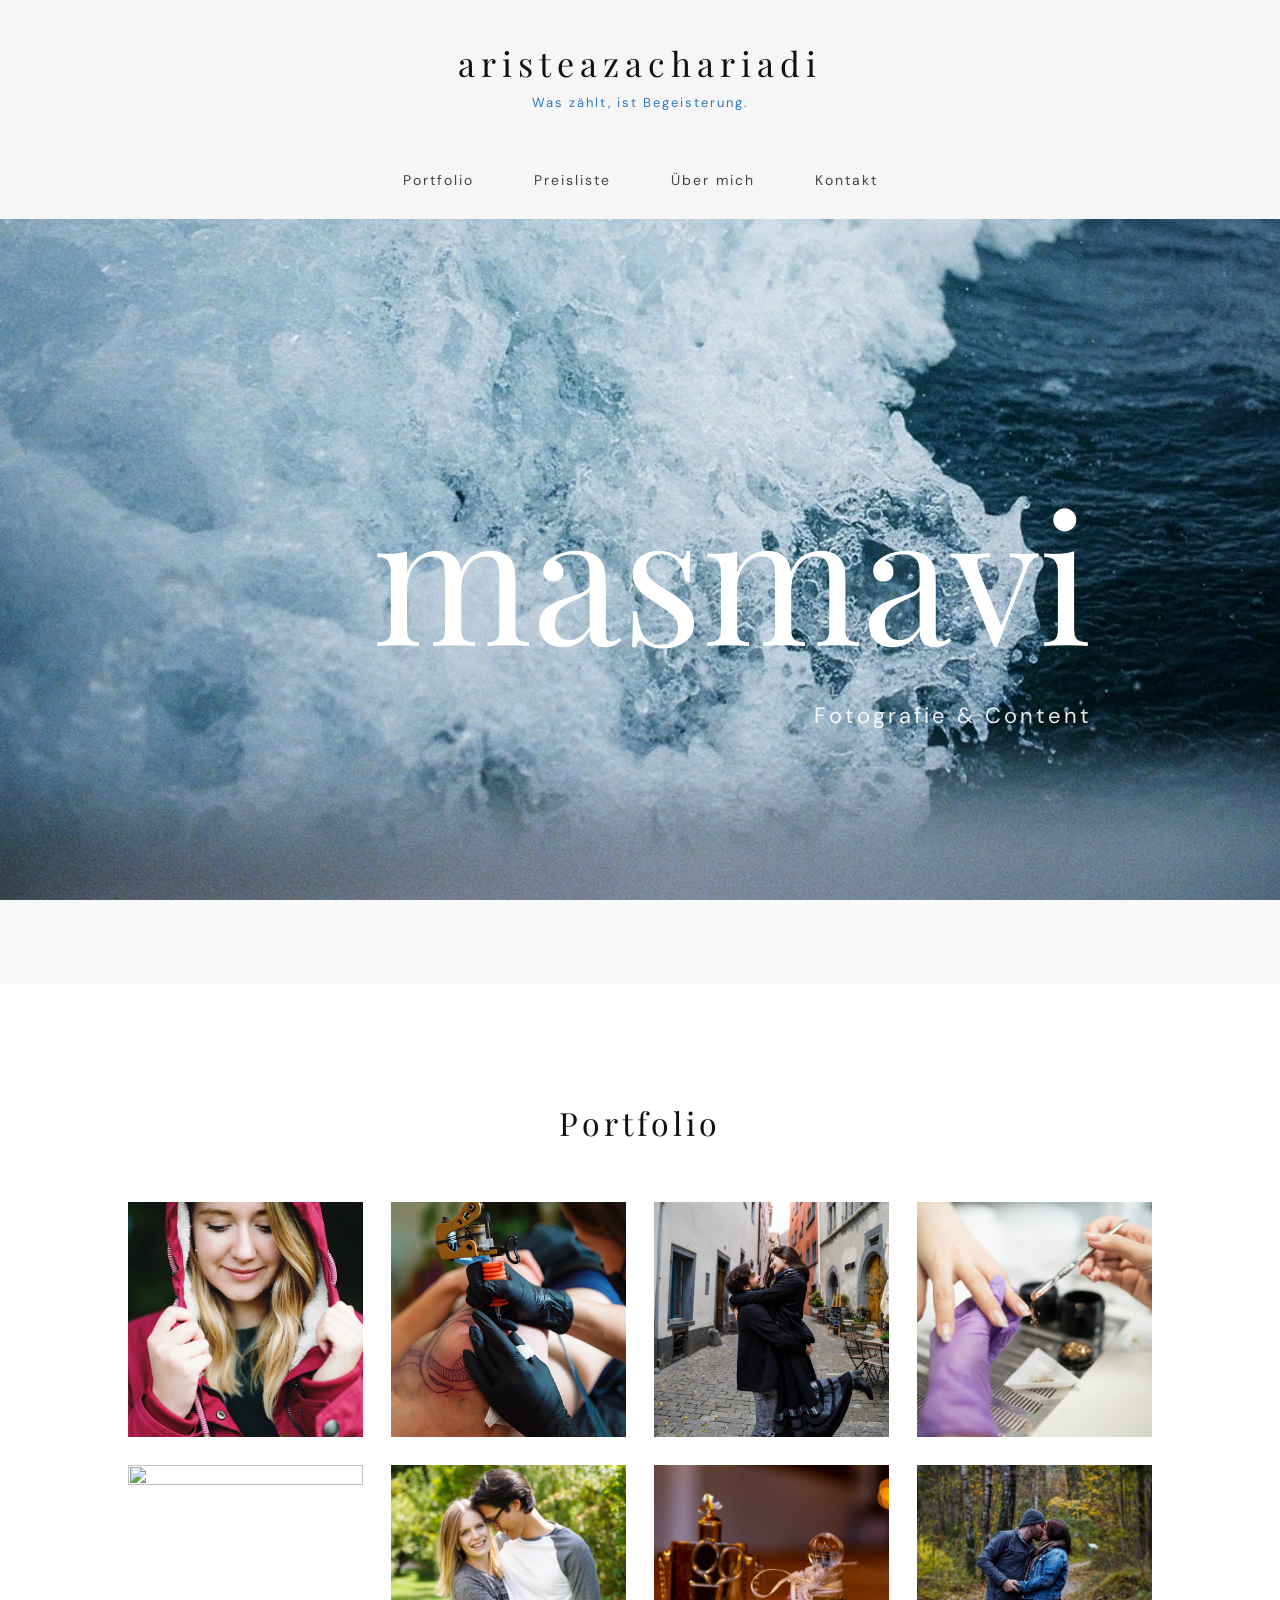
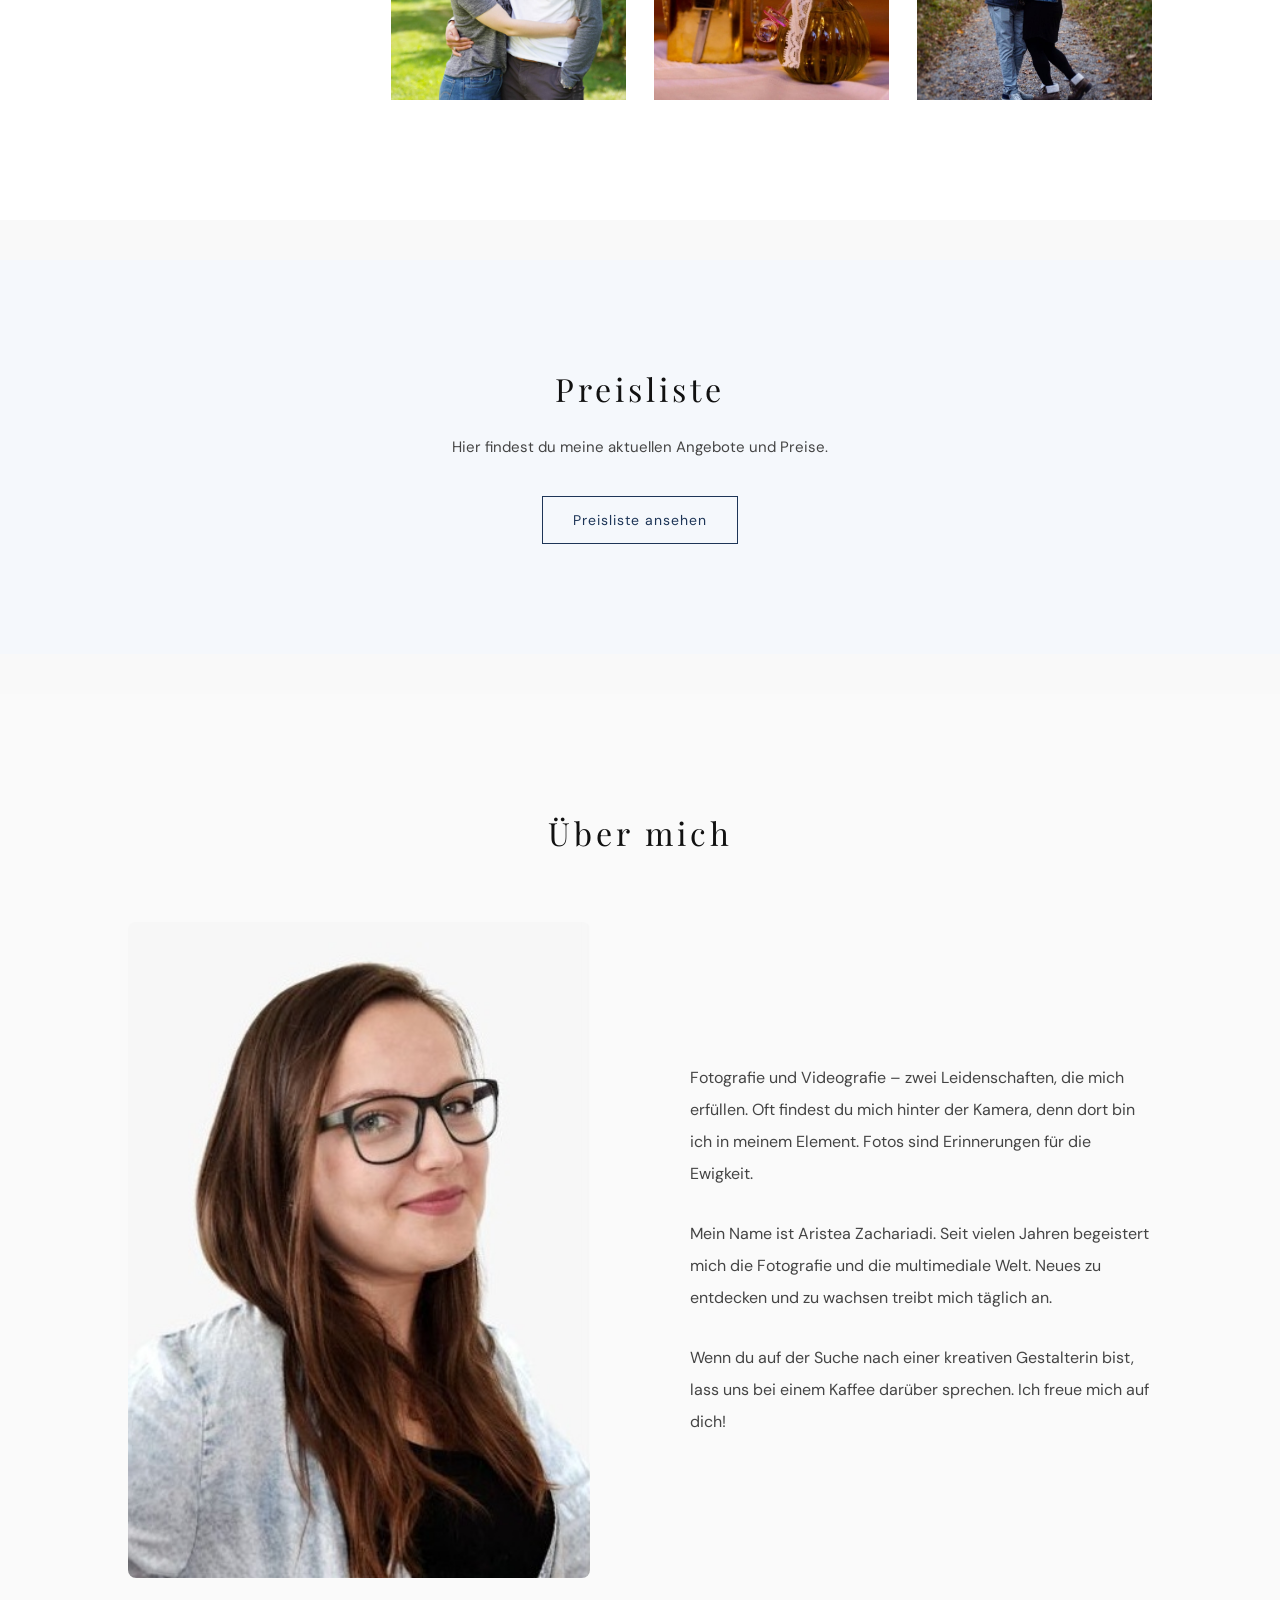
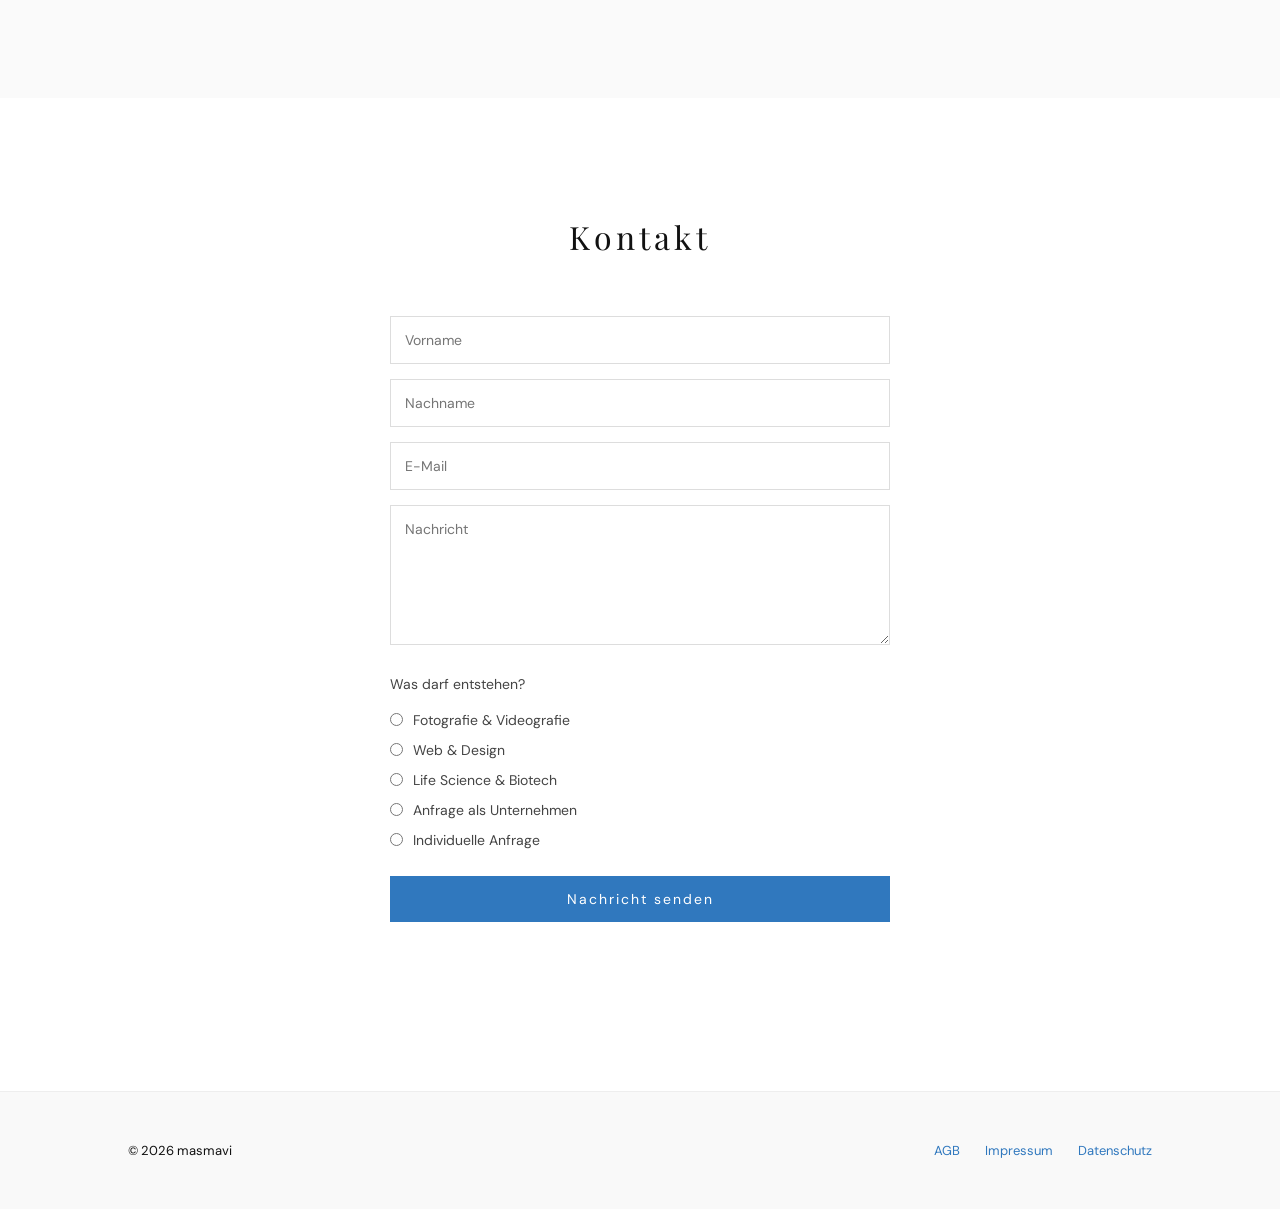
==== commit ff13f3a2: "HTML & CSS" ====
--- a/index.html
+++ b/index.html
@@ -1,206 +1,280 @@
 <!DOCTYPE html>
 <html lang="de">
+
 <head>
-<meta charset="UTF-8">
-<meta name="viewport" content="width=device-width, initial-scale=1.0">
-<title>masmavi</title>
-
-<link href="https://fonts.googleapis.com/css2?family=Playfair+Display:wght@400;600&display=swap" rel="stylesheet">
-<link href="https://fonts.googleapis.com/css2?family=DM+Sans:wght@400;500;600;700&family=Playfair+Display:wght@400;600&display=swap" rel="stylesheet">
-<link rel="stylesheet" href="style.css">
+  <meta charset="UTF-8">
+  <meta name="viewport" content="width=device-width, initial-scale=1.0">
+
+  <title>masmavi</title>
+
+  <!-- Fonts -->
+  <link href="https://fonts.googleapis.com/css2?family=DM+Sans:wght@400;500;600;700&family=Playfair+Display:wght@400;600&display=swap" rel="stylesheet">
+
+  <!-- Stylesheet -->
+  <link rel="stylesheet" href="style.css">
 </head>
 
 <body>
 
-<header class="top-header">
-  <div class="brand">
-    <div class="logo">aristeazachariadi</div>
-    <div class="tagline">Was zählt, ist Begeisterung.</div>
-  </div>
-
-  <nav class="nav">
-  <a href="#portfolio">Portfolio</a>
-  <a href="#preisliste">Preisliste</a>
-  <a href="#about">Über mich</a>
-  <a href="#contact">Kontakt</a>
-</nav>
-</header>
-  
-<section class="hero-parallax">
-  <div class="hero-overlay">
-    <h1>masmavi</h1>
-    <p>Fotografie & Content</p>
-  </div>
-</section>
-
-<section id="portfolio" class="section">
-  <h2>Portfolio</h2>
-  <div class="grid">
-    <img src="bilder/foto1.jpg" alt="">
-    <img src="bilder/foto2.jpg" alt="">
-    <img src="bilder/foto3.jpg" alt="">
-    <img src="bilder/foto4.jpg" alt="">
-    <img src="bilder/foto5.jpg" alt="">
-    <img src="bilder/foto6.jpg" alt="">
-    <img src="bilder/foto7.jpg" alt="">
-    <img src="bilder/foto8.jpg" alt="">
-  </div>
-</section>
-
-<section id="preisliste" class="section">
-
-  <h2 class="price-title">Preisliste</h2>
-
-  <p class="price-text">
-    Hier findest du meine aktuellen Angebote und Preise.
-  </p>
-
-  <a href="pdf/masmavi_preisliste.pdf" target="_blank" class="price-btn">
-    Preisliste ansehen
-  </a>
-
-</section>
-
-<section id="about" class="section">
-  <h2 class="about-title">Über mich</h2>
-
-  <div class="about-container">
-    <div class="about-image">
-      <img src="bilder/about.jpg" alt="Portrait Masmavi">
-    </div>
-
-    <div class="about-text">
-      <p>
-        Fotografie und Videografie – zwei Leidenschaften, die mich erfüllen.
-        Oft findest du mich hinter der Kamera, denn dort bin ich in meinem Element.
-        Fotos sind Erinnerungen für die Ewigkeit.
-      </p>
-      <p>
-        Mein Name ist Aristea Zachariadi. Seit vielen Jahren begeistert mich
-        die Fotografie und die multimediale Welt. Neues zu entdecken und
-        zu wachsen treibt mich täglich an.
-      </p>
-      <p>
-        Wenn du auf der Suche nach einer kreativen Gestalterin bist,
-        lass uns bei einem Kaffee darüber sprechen. Ich freue mich auf dich!
-      </p>
-    </div>
-  </div>
-</section>
-
-
-
-<section id="contact" class="section">
-  <h2>Kontakt</h2>
-
-  <form id="contact-form"
-        action="https://formspree.io/f/mgonevwb"
-        method="POST">
-
-    <input
-      type="text"
-      name="vorname"
-      placeholder="Vorname"
-      required
+  <!-- =========================
+       HEADER
+  ========================== -->
+
+  <header class="top-header">
+
+    <div class="brand">
+      <div class="logo">aristeazachariadi</div>
+      <div class="tagline">Was zählt, ist Begeisterung.</div>
+    </div>
+
+    <nav class="nav">
+      <a href="#portfolio">Portfolio</a>
+      <a href="#preisliste">Preisliste</a>
+      <a href="#about">Über mich</a>
+      <a href="#contact">Kontakt</a>
+    </nav>
+
+  </header>
+
+
+  <!-- =========================
+       HERO
+  ========================== -->
+
+  <section class="hero-parallax">
+
+    <div class="hero-overlay">
+      <h1>masmavi</h1>
+      <p>Fotografie &amp; Content</p>
+    </div>
+
+  </section>
+
+
+  <!-- =========================
+       PORTFOLIO
+  ========================== -->
+
+  <section id="portfolio" class="section">
+
+    <h2 class="section-title">Portfolio</h2>
+
+    <div class="grid">
+
+      <img src="bilder/foto1.jpg" alt="">
+      <img src="bilder/foto2.jpg" alt="">
+      <img src="bilder/foto3.jpg" alt="">
+      <img src="bilder/foto4.jpg" alt="">
+      <img src="bilder/foto5.jpg" alt="">
+      <img src="bilder/foto6.jpg" alt="">
+      <img src="bilder/foto7.jpg" alt="">
+      <img src="bilder/foto8.jpg" alt="">
+
+    </div>
+
+  </section>
+
+
+  <!-- =========================
+       PREISLISTE
+  ========================== -->
+
+  <section id="preisliste" class="price-section">
+
+    <h2 class="section-title">Preisliste</h2>
+
+    <p class="price-text">
+      Hier findest du meine aktuellen Angebote und Preise.
+    </p>
+
+    <a
+      href="pdf/masmavi_preisliste.pdf"
+      target="_blank"
+      class="price-btn"
     >
-
-     <input
-      type="text"
-      name="nachname"
-      placeholder="Nachname"
-      required
+      Preisliste ansehen
+    </a>
+
+  </section>
+
+
+  <!-- =========================
+       ÜBER MICH
+  ========================== -->
+
+  <section id="about" class="section">
+
+    <h2 class="section-title">Über mich</h2>
+
+    <div class="about-container">
+
+      <div class="about-image">
+        <img
+          src="bilder/about.jpg"
+          alt="Portrait Masmavi"
+        >
+      </div>
+
+      <div class="about-text">
+
+        <p>
+          Fotografie und Videografie – zwei Leidenschaften, die mich erfüllen.
+          Oft findest du mich hinter der Kamera, denn dort bin ich in meinem Element.
+          Fotos sind Erinnerungen für die Ewigkeit.
+        </p>
+
+        <p>
+          Mein Name ist Aristea Zachariadi. Seit vielen Jahren begeistert mich
+          die Fotografie und die multimediale Welt. Neues zu entdecken und
+          zu wachsen treibt mich täglich an.
+        </p>
+
+        <p>
+          Wenn du auf der Suche nach einer kreativen Gestalterin bist,
+          lass uns bei einem Kaffee darüber sprechen. Ich freue mich auf dich!
+        </p>
+
+      </div>
+
+    </div>
+
+  </section>
+
+
+  <!-- =========================
+       KONTAKT
+  ========================== -->
+
+  <section id="contact" class="section">
+
+    <h2 class="section-title">Kontakt</h2>
+
+    <form
+      id="contact-form"
+      action="https://formspree.io/f/mgonevwb"
+      method="POST"
     >
 
-    <input
-      type="email"
-      name="email"
-      placeholder="E-Mail"
-      required
-    >
-
-    <textarea
-      name="message"
-      placeholder="Nachricht"
-      required
-    ></textarea>
-
-
-    <!-- WIE KANN ICH HELFEN? -->
-
-    <div class="contact-options">
-
-      <p>Was darf entstehen?</p>
-
-      <label>
-        <input
-          type="radio"
-          name="service"
-          value="Fotografie & Videografie"
-        >
-        Fotografie & Videografie
-      </label>
-
-
-      <label>
-        <input
-          type="radio"
-          name="service"
-          value="Web & Design"
-        >
-        Web & Design
-      </label>
-
-
-      <label>
-        <input
-          type="radio"
-          name="service"
-          value="Life Science & Biotech"
-        >
-        Life Science & Biotech
-      </label>
-
-        <label>
-        <input
-          type="radio"
-          name="service"
-          value="Anfrage als Unternehmen"
-        >
-        Anfrage als Unternehmen
-      </label>
-
-      <label>
-        <input
-          type="radio"
-          name="service"
-          value="Individuelle Anfrage"
-        >
-        Individuelle Anfrage
-      </label>
-
-    </div>
-
-
-    <button type="submit">
-      Nachricht senden
-    </button>
-
-    <p id="form-status" class="form-status"></p>
-
-  </form>
-</section>
-
-<footer class="footer">
-  <div class="footer-inner">
-    <span>© 2026 masmavi</span>
-    <div class="footer-links">
-      <a href="agb.html">AGB</a>
-      <a href="impressum.html">Impressum</a>
-      <a href="datenschutz.html">Datenschutz</a>
-    </div>
-  </div>
-</footer>
-
-<script src="script.js"></script>
+      <input
+        type="text"
+        name="vorname"
+        placeholder="Vorname"
+        required
+      >
+
+      <input
+        type="text"
+        name="nachname"
+        placeholder="Nachname"
+        required
+      >
+
+      <input
+        type="email"
+        name="email"
+        placeholder="E-Mail"
+        required
+      >
+
+      <textarea
+        name="message"
+        placeholder="Nachricht"
+        required
+      ></textarea>
+
+
+      <!-- WAS DARF ENTSTEHEN? -->
+
+      <div class="contact-options">
+
+        <p>Was darf entstehen?</p>
+
+        <label>
+          <input
+            type="radio"
+            name="service"
+            value="Fotografie & Videografie"
+          >
+          Fotografie &amp; Videografie
+        </label>
+
+        <label>
+          <input
+            type="radio"
+            name="service"
+            value="Web & Design"
+          >
+          Web &amp; Design
+        </label>
+
+        <label>
+          <input
+            type="radio"
+            name="service"
+            value="Life Science & Biotech"
+          >
+          Life Science &amp; Biotech
+        </label>
+
+        <label>
+          <input
+            type="radio"
+            name="service"
+            value="Anfrage als Unternehmen"
+          >
+          Anfrage als Unternehmen
+        </label>
+
+        <label>
+          <input
+            type="radio"
+            name="service"
+            value="Individuelle Anfrage"
+          >
+          Individuelle Anfrage
+        </label>
+
+      </div>
+
+
+      <button type="submit">
+        Nachricht senden
+      </button>
+
+      <p
+        id="form-status"
+        class="form-status"
+      ></p>
+
+    </form>
+
+  </section>
+
+
+  <!-- =========================
+       FOOTER
+  ========================== -->
+
+  <footer class="footer">
+
+    <div class="footer-inner">
+
+      <span>© 2026 masmavi</span>
+
+      <div class="footer-links">
+        <a href="agb.html">AGB</a>
+        <a href="impressum.html">Impressum</a>
+        <a href="datenschutz.html">Datenschutz</a>
+      </div>
+
+    </div>
+
+  </footer>
+
+
+  <!-- JavaScript -->
+  <script src="script.js"></script>
+
 </body>
+
 </html>
--- a/style.css
+++ b/style.css
@@ -1,15 +1,57 @@
 :root{
   --masmavi:#3078BE;
+  --dark-blue:#1d3557;
+  --text:#111;
+  --text-light:#444;
+  --background:#f9f9f9;
+  --section-background:#fafafa;
+}
+
+
+/* =========================
+   BASIS
+========================= */
+
+*{
+  box-sizing:border-box;
+}
+
+html{
+  scroll-behavior:smooth;
 }
 
 body{
   margin:0;
-  background:#f9f9f9; /* Farbe der Balken */
+  background:var(--background);
   font-family:'DM Sans', sans-serif;
+  color:var(--text);
+}
+
+img{
+  max-width:100%;
+}
+
+
+/* =========================
+   EINHEITLICHE SECTION TITEL
+========================= */
+
+.section-title{
+  margin:0 0 60px;
+  font-family:'Playfair Display', serif;
+  font-size:32px;
+  font-weight:400;
+  line-height:1.2;
+  letter-spacing:4px;
   color:#111;
-}
-
-/* TOP HEADER */
+  text-align:center;
+}
+
+
+/* =========================
+   HEADER
+========================= */
+
 .top-header{
   background:#f6f6f6;
   text-align:center;
@@ -45,119 +87,85 @@
   color:#444;
   letter-spacing:2px;
   transition:.3s;
-  white-space:nowrap;   /* verhindert Zeilenumbruch */
+  white-space:nowrap;
 }
 
 .nav a:hover{
   color:var(--masmavi);
 }
 
-/* HERO PARALLAX */
+
+/* =========================
+   HERO
+========================= */
 
 .hero-parallax{
   height:85vh;
-
-  /* Bild */
+  max-width:1900px;
+  margin:0 auto;
+
   background:url("bilder/hero.jpg") no-repeat fixed;
   background-size:cover;
   background-position:5% center;
 
-  /* Balken-Effekt */
-  max-width:1900px;   /* Breite des Bildbereichs */
-  margin:0 auto;      /* zentriert */
-
   position:relative;
+
   display:flex;
   align-items:center;
   justify-content:flex-end;
+
   padding-right:10%;
 }
 
 .hero-overlay{
-  color:none;
   text-align:right;
   margin-right:60px;
 }
 
 .hero-overlay h1{
+  margin:0;
   color:white;
   font-family:'Playfair Display', serif;
   font-size:180px;
   font-weight:400;
-  margin:0;
-}
-
-
-@media (max-width:900px){
-  .hero-overlay h1{
-    font-size:72px;
-  }
 }
 
 .hero-overlay p{
-  color:white;  
+  margin-top:10px;
+  color:white;
   font-size:22px;
   letter-spacing:3px;
-  margin-top:10px;
   opacity:.9;
 }
 
-/* HERO */
-.hero{
-  height:80vh;
-  background:url('bilder/hero.jpg') center/cover no-repeat;
-  display:flex;
-  align-items:center;
-  justify-content:center;
+
+/* =========================
+   ALLGEMEINE SECTIONS
+========================= */
+
+.section{
+  padding:120px 10%;
   text-align:center;
 }
 
-.hero-inner{
-  background:rgba(255,255,255,0.85);
-  padding:40px 60px;
-}
-
-.hero h1{
-  font-family:'Playfair Display', serif;
-  letter-spacing:5px;
-  margin-bottom:10px;
-}
-
-.hero p{
-  letter-spacing:3px;
-  font-size:13px;
-  text-transform:uppercase;
-}
-
-/* SECTIONS */
-.section{
-  padding:100px 10%;
-  text-align:center;
-}
-
-.section h2{
-  font-family:'Playfair Display', serif;
-  letter-spacing:4px;
+
+/* =========================
+   PORTFOLIO
+========================= */
+
+#portfolio{
+  background:#fff;
+}
+
+#portfolio .section-title{
   margin-bottom:60px;
 }
 
-.light{
-  background:#fafafa;
-}
-
-/* GRID */
 .grid{
   display:grid;
   grid-template-columns:repeat(4,1fr);
-  gap:22px;
-}
-
-@media (max-width: 1000px){
-  .grid{ grid-template-columns:repeat(2,1fr); }
-}
-
-@media (max-width: 600px){
-  .grid{ grid-template-columns:1fr; }
+  gap:28px;
+  margin:0;
 }
 
 .grid img{
@@ -165,7 +173,8 @@
   aspect-ratio:1 / 1;
   object-fit:cover;
   display:block;
-  transition:.4s;
+  cursor:pointer;
+  transition:transform .4s ease, opacity .4s ease;
 }
 
 .grid img:hover{
@@ -173,109 +182,77 @@
   opacity:.85;
 }
 
-/* ABOUT */
+
+/* =========================
+   PREISLISTE
+========================= */
+
+.price-section{
+  padding:110px 10%;
+  margin:40px 0;
+  background:#f5f8fc;
+  text-align:center;
+}
+
+.price-section .section-title{
+  margin-bottom:25px;
+}
+
+.price-text{
+  margin:0 0 35px;
+  font-family:'DM Sans', sans-serif;
+  font-size:15px;
+  line-height:1.8;
+  color:#444;
+}
+
+.price-btn{
+  display:inline-block;
+  padding:14px 30px;
+
+  border:1px solid var(--dark-blue);
+
+  text-decoration:none;
+  color:var(--dark-blue);
+
+  font-family:'DM Sans', sans-serif;
+  font-size:14px;
+  letter-spacing:1px;
+
+  transition:all .3s ease;
+}
+
+.price-btn:hover{
+  background:var(--dark-blue);
+  color:white;
+}
+
+
+/* =========================
+   ABOUT
+========================= */
+
 #about{
   padding:120px 10%;
-  background:#fafafa;
-}
-
-.about-title{
-  text-align:center;
-  font-family:'Playfair Display', serif;
-  letter-spacing:4px;
-  margin-bottom:60px;
+  background:var(--section-background);
+}
+
+#about .section-title{
+  margin-bottom:70px;
 }
 
 .about-container{
-  display:flex;
-  align-items:center;
-  gap:160px;
   max-width:1200px;
   margin:0 auto;
-}
-
-.about-image img{
-  size:auto;
-  object-fit:cover;
-  border-radius:6px;
-}
-
-.about-text{
+
+  display:flex;
+  align-items:center;
+
+  gap:100px;
+}
+
+.about-image{
   flex:1;
-  text-align:left;
-}
-
-.about-text p{
-  line-height:2;
-  margin-bottom:28px;
-  color:#444;
-}
-
-.about-personal{
-  max-width:1100px;
-  margin:90px auto 0;
-  display:grid;
-  grid-template-columns:repeat(6,1fr);
-  margin-top:120px;
-  gap:70px;
-}
-
-.about-item{
-  text-align:center;
-  font-size:15px;
-  color:#444;
-}
-
-.about-item i{
-  font-size:22px;
-  color:var(--masmavi);
-  margin-bottom:14px;
-}
-
-.about-item span{
-  display:block;
-  font-weight:600;
-  margin-bottom:6px;
-}
-
-.about-item p{
-  margin:0 auto;
-  margin-top:10px;
-  max-width:180px;
-  line-height:1.8;
-  color:#666;
-}
-
-
-
-@media (max-width:1100px){
-  .about-personal{
-    grid-template-columns:repeat(3,1fr);
-    gap:50px 40px;
-  }
-}
-
-@media (max-width:768px){
-  .about-personal{
-    grid-template-columns:repeat(2,1fr);
-    gap:40px 30px;
-  }
-}
-
-@media (max-width:480px){
-  .about-personal{
-    grid-template-columns:1fr;
-    gap:35px;
-  }
-}
-
-/* =========================
-   PROFIL RESPONSIVE FIX
-========================= */
-
-/* Desktop */
-
-.about-image{
   display:flex;
   justify-content:center;
 }
@@ -284,54 +261,89 @@
   width:100%;
   max-width:520px;
   height:auto;
+  object-fit:cover;
   border-radius:8px;
 }
 
-/* Tablet */
-@media (max-width: 1200px){
-
-  .about-container{
-    gap: 80px;
-    padding: 0 40px;
-  }
-
-  .about-image img{
-    max-width:420px;
-    height:auto;
-  }
-
-  .about-text{
-    max-width:420px;
-  }
-}
-
-/* Smartphone */
-@media (max-width: 768px){
-
-  .about-container{
-    flex-direction:column;
-    align-items:center;
-    text-align:center;
-    gap:50px;
-  }
-
-  .about-image img{
-    max-width:320px;
-    height:auto;
-  }
-
-  .about-text{
-    max-width:650px;
-    text-align:center;
-  }
-}
-/* CONTACT */
+.about-text{
+  flex:1;
+  text-align:left;
+}
+
+.about-text p{
+  margin:0 0 28px;
+  line-height:2;
+  color:#444;
+}
+
+.about-text p:last-child{
+  margin-bottom:0;
+}
+
+
+/* =========================
+   KONTAKT
+========================= */
+
+#contact{
+  background:#fff;
+}
+
+#contact .section-title{
+  margin-bottom:60px;
+}
+
 form{
+  width:100%;
   max-width:500px;
-  margin:auto;
+  margin:0 auto;
+
   display:flex;
   flex-direction:column;
   gap:15px;
+}
+
+input,
+textarea{
+  width:100%;
+  padding:14px;
+
+  border:1px solid #ddd;
+  background:#fff;
+
+  font-family:'DM Sans', sans-serif;
+  font-size:14px;
+
+  outline:none;
+}
+
+input:focus,
+textarea:focus{
+  border-color:var(--masmavi);
+}
+
+textarea{
+  min-height:140px;
+  resize:vertical;
+}
+
+button{
+  padding:14px;
+
+  border:none;
+  background:var(--masmavi);
+  color:white;
+
+  font-family:'DM Sans', sans-serif;
+  font-size:14px;
+  letter-spacing:2px;
+
+  cursor:pointer;
+  transition:.3s;
+}
+
+button:hover{
+  opacity:.85;
 }
 
 .form-status{
@@ -341,30 +353,51 @@
   color:var(--masmavi);
 }
 
-input, textarea{
-  padding:14px;
-  border:1px solid #ddd;
-  font-family:'DM Sans', sans-serif;
-}
-
-button{
-  padding:14px;
-  border:none;
-  background:var(--masmavi);
-  color:white;
-  letter-spacing:2px;
+
+/* =========================
+   KONTAKT – AUSWAHL
+========================= */
+
+.contact-options{
+  margin-top:15px;
+  text-align:left;
+}
+
+.contact-options p{
+  margin:0 0 18px;
+  color:#444;
+  font-size:14px;
+}
+
+.contact-options label{
+  display:flex;
+  align-items:center;
+  gap:10px;
+
+  margin-bottom:12px;
+
+  font-size:14px;
+  color:#444;
+
   cursor:pointer;
-  font-family:'DM Sans ', sans-serif;
-}
-
-button:hover{
-  opacity:.85;
-}
-
-/* FOOTER */
+}
+
+.contact-options input[type="radio"]{
+  width:auto;
+  margin:0;
+  padding:0;
+  accent-color:var(--masmavi);
+}
+
+
+/* =========================
+   FOOTER
+========================= */
+
 .footer{
   padding:50px 10%;
   border-top:1px solid #eee;
+  background:#f9f9f9;
   font-size:13px;
 }
 
@@ -390,34 +423,155 @@
 
 
 /* =========================
-   📱 MOBILE OPTIMIERUNG
-========================= */
-
-/* Tablet */
-@media (max-width: 1024px){
-
-  .nav{
-    gap:60px;
-  }
+   IMAGE LIGHTBOX
+========================= */
+
+.img-lightbox{
+  display:none;
+
+  position:fixed;
+  inset:0;
+
+  background:rgba(0,0,0,.92);
+
+  justify-content:center;
+  align-items:center;
+
+  z-index:9999;
+
+  cursor:zoom-out;
+}
+
+.img-lightbox-content{
+  max-width:90%;
+  max-height:85%;
+
+  object-fit:contain;
+
+  box-shadow:0 20px 60px rgba(0,0,0,.5);
+}
+
+.img-close{
+  position:absolute;
+  top:40px;
+  right:60px;
+
+  color:white;
+  font-size:46px;
+
+  cursor:pointer;
+}
+
+
+/* =========================
+   VIDEO LIGHTBOX
+========================= */
+
+.video-overlay{
+  position:fixed;
+  inset:0;
+
+  background:rgba(0,0,0,.75);
+
+  display:flex;
+  align-items:center;
+  justify-content:center;
+
+  z-index:9999;
+}
+
+.video-popup{
+  position:relative;
+
+  width:90%;
+  max-width:900px;
+
+  aspect-ratio:16/9;
+
+  background:#000;
+
+  border-radius:8px;
+  overflow:hidden;
+
+  box-shadow:0 20px 60px rgba(0,0,0,.4);
+}
+
+.video-popup iframe{
+  width:100%;
+  height:100%;
+  border:none;
+}
+
+.video-close{
+  position:absolute;
+
+  top:-40px;
+  right:0;
+
+  color:white;
+  font-size:34px;
+
+  cursor:pointer;
+}
+
+
+/* =========================
+   TABLET
+========================= */
+
+@media (max-width:1200px){
 
   .hero-overlay h1{
-    font-size:90px;
+    font-size:120px;
   }
 
   .about-container{
-    gap:60px;
+    gap:70px;
   }
 
   .about-image img{
-    width:420px;
-    height:auto;
-  }
-}
-
-/* Smartphone */
-@media (max-width: 768px){
+    max-width:460px;
+  }
+
+}
+
+
+/* =========================
+   TABLET / KLEINERE LAPTOPS
+========================= */
+
+@media (max-width:1000px){
+
+  .grid{
+    grid-template-columns:repeat(2,1fr);
+  }
+
+  .about-container{
+    flex-direction:column;
+    align-items:center;
+    gap:50px;
+  }
+
+  .about-image img{
+    max-width:520px;
+  }
+
+  .about-text{
+    max-width:650px;
+    text-align:center;
+  }
+
+}
+
+
+/* =========================
+   MOBILE
+========================= */
+
+@media (max-width:768px){
 
   /* HEADER */
+
   .top-header{
     padding:30px 20px;
   }
@@ -431,27 +585,31 @@
     letter-spacing:4px;
   }
 
-.nav{
-  flex-direction:column;
-  gap:20px;
-}
-
-.nav a{
-  font-size:15px;
-  letter-spacing:2px;
-}
+  .nav{
+    flex-direction:column;
+    gap:20px;
+  }
+
+  .nav a{
+    font-size:15px;
+  }
+
 
   /* HERO */
+
   .hero-parallax{
     height:70vh;
-    background-attachment:scroll; /* Parallax deaktivieren auf Mobile */
+
+    background-attachment:scroll;
+
     justify-content:center;
+
     padding-right:0;
   }
 
   .hero-overlay{
+    margin:0;
     text-align:center;
-    margin:0;
   }
 
   .hero-overlay h1{
@@ -463,595 +621,142 @@
     font-size:16px;
   }
 
+
   /* SECTIONS */
+
   .section{
-    padding:70px 8%;
-  }
-
-  /* GRID */
- .grid,
-.cinema-grid{
-  max-width:1200px;     /* gleiche Gesamtbreite */
-  margin:60px auto;     /* mittig */
-  grid-template-columns:1fr;
-  gap:22px;
-}
+    padding:80px 8%;
+  }
+
+  .section-title{
+    font-size:28px;
+    letter-spacing:3px;
+    margin-bottom:50px;
+  }
+
+
+  /* PORTFOLIO */
+
+  .grid{
+    grid-template-columns:1fr;
+    gap:22px;
+  }
+
+
+  /* PREISLISTE */
+
+  .price-section{
+    margin:30px 0;
+    padding:80px 8%;
+  }
+
+  .price-section .section-title{
+    margin-bottom:20px;
+  }
+
+  .price-text{
+    font-size:14px;
+  }
+
 
   /* ABOUT */
+
   #about{
-    padding:100px 8%;
-  }
-
-  .about-title{
-    margin-left:0;
+    padding:80px 8%;
+  }
+
+  #about .section-title{
     margin-bottom:50px;
   }
 
   .about-container{
     flex-direction:column;
     gap:40px;
-    text-align:center;
   }
 
   .about-image img{
     width:100%;
     max-width:420px;
-    height:auto;
   }
 
   .about-text{
-    text-align:left;
-  }
-
-  /*About Media*/
-  @media (max-width:900px){
-  #about{
-    padding:80px 8%;
-  }
-}
+    max-width:650px;
+    text-align:center;
+  }
+
 
   /* CONTACT */
+
   form{
     max-width:100%;
   }
 
-  input, textarea{
+  input,
+  textarea{
     font-size:16px;
   }
 
+
   /* FOOTER */
+
+  .footer{
+    padding:40px 8%;
+  }
+
   .footer-inner{
     flex-direction:column;
     gap:15px;
     text-align:center;
   }
-}
-
-/* Kleine Smartphones */
-@media (max-width: 480px){
+
+  .footer-links{
+    flex-wrap:wrap;
+    justify-content:center;
+    gap:15px 20px;
+  }
+
+
+  /* IMAGE LIGHTBOX */
+
+  .img-close{
+    top:20px;
+    right:25px;
+    font-size:40px;
+  }
+
+  .img-lightbox-content{
+    max-width:94%;
+    max-height:80%;
+  }
+
+}
+
+
+/* =========================
+   KLEINE SMARTPHONES
+========================= */
+
+@media (max-width:480px){
 
   .hero-overlay h1{
     font-size:42px;
   }
 
-  .grid{
-    grid-template-columns:1fr;
+  .hero-overlay p{
+    font-size:14px;
   }
 
   .section{
     padding:60px 6%;
   }
-}
-
-/*Bewerbungsseite*/
-#motivation{
-  text-align:center;
-  padding:120px 20px;
-}
-
-#motivation .about-container{
-  display:flex;
-  justify-content:center;
-}
-
-#motivation .about-text{
-  max-width:700px;
-  text-align:center;
-}
-
-.downloads-section{
-  background:#f5f5f5;
-  padding:120px 40px;
-}
-
-.downloads-container{
-  max-width:1200px;
-  margin:auto;
-  display:grid;
-  grid-template-columns:repeat(auto-fit,minmax(280px,1fr));
-  gap:80px;
-  text-align:center;
-}
-
-.download-item h3{
-  font-family:'Playfair Display', serif;
-  font-size:28px;
-  margin-bottom:25px;
-  color:#1d3557;
-}
-
-.download-item p{
-  font-family:'DM Sans ', sans-serif;
-  line-height:1.8;
-  color:#444;
-  margin-bottom:35px;
-}
-
-.download-btn{
-  display:inline-block;
-  padding:14px 28px;
-  border:1px solid #1d3557;
-  text-decoration:none;
-  color:#1d3557;
-  font-family:'DM Sans ', sans-serif;
-  font-size:14px;
-  letter-spacing:1px;
-  transition:all .3s ease;
-}
-
-.download-btn:hover{
-  background:#1d3557;
-  color:white;
-}
-
-.thankyou .heart{
-  font-size:32px;
-  margin-top:30px;
-  opacity:.8;
-}
-
-/*Video-Portfiolio*/
-.video-grid{
-  display:grid;
-  grid-template-columns:repeat(auto-fit,minmax(280px,1fr));
-  gap:20px;
-  margin-top:40px;
-}
-
-.video-grid iframe{
-  width:100%;
-  aspect-ratio:16/9;
-  border:none;
-  border-radius:4px;
-}
-
-h1{
-  font-family:'Playfair Display', serif;
-  font-weight:400;
-  letter-spacing:4px;
-}
-
-#portfolio h1{
-  font-family:'Playfair Display', serif;
-  font-weight:600;
-  letter-spacing:4px;
-  margin-bottom: 80px;
-}
-
-#portfolio h2{
-  font-family:'Playfair Display', serif;
-  letter-spacing:4px;
-  font-weight:400;
-}
-
-#portfolio h3{
-  font-family:'Playfair Display', serif;
-  letter-spacing:6px;
-  font-weight:400;
-  font-size:18px;
-  margin-top:90px;   /* Abstand nach oben */
-  margin-bottom:40px; /* Abstand zu Bildern */
-  
-  opacity:0.85;
-}
-.portfolio-subtitle{
-  margin:120px 0 80px;
-  font-family:'Playfair Display', serif;
-  font-weight:400;
-  letter-spacing:4px;
-}
-
-
-/*cinematic*/
-
-.video-title{
-  text-align:center;
-  margin:140px 0 70px;
-  font-family:'Playfair Display', serif;
-  font-size:28px;
-}
-
-
-.grid{
-  margin-bottom:100px;
-  display:grid;
-  grid-template-columns:repeat(4, 1fr);
-  gap:28px;
-}
-
-
-
-.cinema-grid{
-  margin-top:20px;
-}
-
-.cinema-grid{
-  display:grid;
-  grid-template-columns:repeat(4, 1fr);
-  gap:28px;
-  margin-top:80px;
-}
-
-.cinema-item{
-  position:relative;
-  cursor:pointer;
-  overflow:hidden;
-  background:#000;
-  aspect-ratio:16/9;
-}
-
-.cinema-item img{
-  width:100%;
-  height:100%;
-  object-fit:cover;
-  display:block;
-}
-
-.cinema-item:hover img{
-  transform:scale(1.08);
-  opacity:.75;
-}
-
-.play-btn{
-  position:absolute;
-  top:50%;
-  left:50%;
-  transform:translate(-50%,-50%);
-  width:70px;
-  height:70px;
-  border-radius:50%;
-  background:rgba(255,255,255,.85);
-  display:flex;
-  align-items:center;
-  justify-content:center;
-}
-
-.play-btn::before{
-  content:'';
-  border-left:18px solid #000;
-  border-top:12px solid transparent;
-  border-bottom:12px solid transparent;
-  margin-left:5px;
-}
-
-
-/*Mobile Anpassungen für Cinema Grid*/
-@media (max-width:1100px){
-  .cinema-grid{
-    grid-template-columns:repeat(2, 1fr);
-  }
-}
-
-@media (max-width:600px){
-  .cinema-grid{
-    grid-template-columns:1fr;
-  }
-}
-
-@media (max-width:768px){
-  .grid{
-    margin-bottom:60px;
-  }
-}
-
-/* Mobile Menü Button */
-.menu-toggle{
-  display:none;
-  position:absolute;
-  right:20px;
-  top:35px;
-  font-size:26px;
-  background:none;
-  border:none;
-  cursor:pointer;
-}
-
-/* Mobile Menü */
-@media (max-width:768px){
-  .menu-toggle{ display:block; }
-
-  .nav{
-    display:none;
-    flex-direction:column;
-    gap:20px;
-    margin-top:20px;
-  }
-
-  .nav.nav-open{ display:flex; }
-}
-
-
-/*Text Profil zentriert*/
-@media (max-width:768px){
-
-  .about-text{
-    text-align:center;
-  }
-
-.grid{
-    grid-template-columns:1fr;
-    gap:22px;
-  }
-
-}
-/* VIDEO LIGHTBOX */
-.video-overlay{
-  position:fixed;
-  inset:0;
-  background:rgba(0,0,0,0.75);
-  display:flex;
-  align-items:center;
-  justify-content:center;
-  z-index:9999;
-}
-
-.video-popup{
-  position:relative;
-  width:90%;
-  max-width:900px;
-  aspect-ratio:16/9;
-  background:#000;
-  border-radius:8px;
-  overflow:hidden;
-  box-shadow:0 20px 60px rgba(0,0,0,0.4);
-}
-
-.video-popup iframe{
-  width:100%;
-  height:100%;
-}
-
-.video-close{
-  position:absolute;
-  top:-40px;
-  right:0;
-  color:white;
-  font-size:34px;
-  cursor:pointer;
-}
-
-/* IMAGE LIGHTBOX */
-.img-lightbox{
-  display:none;
-  position:fixed;
-  inset:0;
-  background:rgba(0,0,0,0.92);
-  justify-content:center;
-  align-items:center;
-  z-index:9999;
-  cursor:zoom-out;
-}
-
-.img-lightbox-content{
-  max-width:90%;
-  max-height:85%;
-  object-fit:contain;
-  box-shadow:0 20px 60px rgba(0,0,0,.5);
-}
-
-.img-close{
-  position:absolute;
-  top:40px;
-  right:60px;
-  color:white;
-  font-size:46px;
-  cursor:pointer;
-}
-
-
-/* ===== SKILLS ===== */
-
-.skills-section{
-  padding:140px 10%;
-  background:#f7f7f7;
-  text-align:center;
-}
-
-.skills-title{
-  font-family:'Playfair Display', serif;
-  font-size:64px;
-  letter-spacing:14px;
-  color:#1d3557;
-  margin-bottom:20px;
-}
-
-.skills-sub{
-  font-size:24px;
-  color:#1d3557;
-  margin-bottom:90px;
-}
-
-.skills-list{
-  max-width:900px;
-  margin:auto;
-}
-
-.skill{
-  display:grid;
-  grid-template-columns:220px 1fr 70px;
-  align-items:center;
-  gap:25px;
-  margin-bottom:38px;
-}
-
-.skill span{
-  text-align:left;
-  letter-spacing:1px;
-  font-size:14px;
-  color:#35619e;
-}
-
-.skill em{
-  font-style:normal;
-  color:#1d3557;
-  font-size:14px;
-}
-
-.skill-bar{
-  background:#d8e8ff;
-  height:10px;
-  border-radius:10px;
-  overflow:hidden;
-}
-
-
-.skill-bar div{
-  height:100%;
-  background:#264c81;
-  border-radius:10px;
-
-  width:0;
-  transition:width 2.2s cubic-bezier(.19,1,.22,1);
-}
-
-
-@media (max-width:768px){
-
-  .skills-title{
-    font-size:42px;
-  }
-
-  .skills-sub{
-    font-size:18px;
-    margin-bottom:50px;
-  }
-
-  .skill{
-    grid-template-columns:1fr;
-    gap:10px;
-    text-align:left;
-  }
-
-  .skill em{
-    text-align:right;
-  }
-}
-
-/* ===== PREISLISTE ===== */
-
-.price-section{
-  padding:120px 10%;
-  background:#f7f7f7;
-  text-align:center;
-}
-
-.price-title{
-  font-family:'Playfair Display', serif;
-  font-weight:400;
-  letter-spacing:6px;
-  font-size:32px;
-  margin:0 0 25px;
-  color:#1d3557;
-}
-
-.price-text{
-  font-family:'DM Sans ', sans-serif;
-  font-size:15px;
-  color:#444;
-  margin:0 0 40px;
-  line-height:1.8;
-}
-
-.price-btn{
-  display:inline-block;
-  padding:14px 30px;
-  border:1px solid #1d3557;
-  text-decoration:none;
-  color:#1d3557;
-  font-family:'DM Sans ', sans-serif;
-  font-size:14px;
-  letter-spacing:1px;
-  transition:all .3s ease;
-}
-
-.price-btn:hover{
-  background:#1d3557;
-  color:white;
-}
-
-
-/* Responsive */
-@media (max-width:768px){
+
+  .section-title{
+    font-size:26px;
+    letter-spacing:3px;
+  }
 
   .price-section{
-    padding:80px 8%;
-  }
-
-  .price-title{
-    font-size:28px;
-    letter-spacing:4px;
-  }
-
-  .price-text{
-    font-size:14px;
-  }
-
-}
-
-/* =========================
-   KONTAKT – AUSWAHL
-========================= */
-
-.contact-options{
-  text-align:left;
-  margin-top:15px;
-}
-
-.contact-options p{
-  margin:0 0 18px;
-  color:#444;
-  font-size:14px;
-}
-
-.contact-options label{
-  display:flex;
-  align-items:center;
-  gap:10px;
-  margin-bottom:12px;
-  font-size:14px;
-  color:#444;
-  cursor:pointer;
-}
-
-.contact-options input[type="radio"]{
-  width:auto;
-  margin:0;
-  accent-color:var(--masmavi);
-}
-
-
-/* =========================
-   KONTAKT RESPONSIVE
-========================= */
-
-@media (max-width:768px){
-
-  .contact-options{
-    text-align:left;
-  }
-
-  .contact-options label{
-    font-size:14px;
+    padding:70px 6%;
   }
 
 }
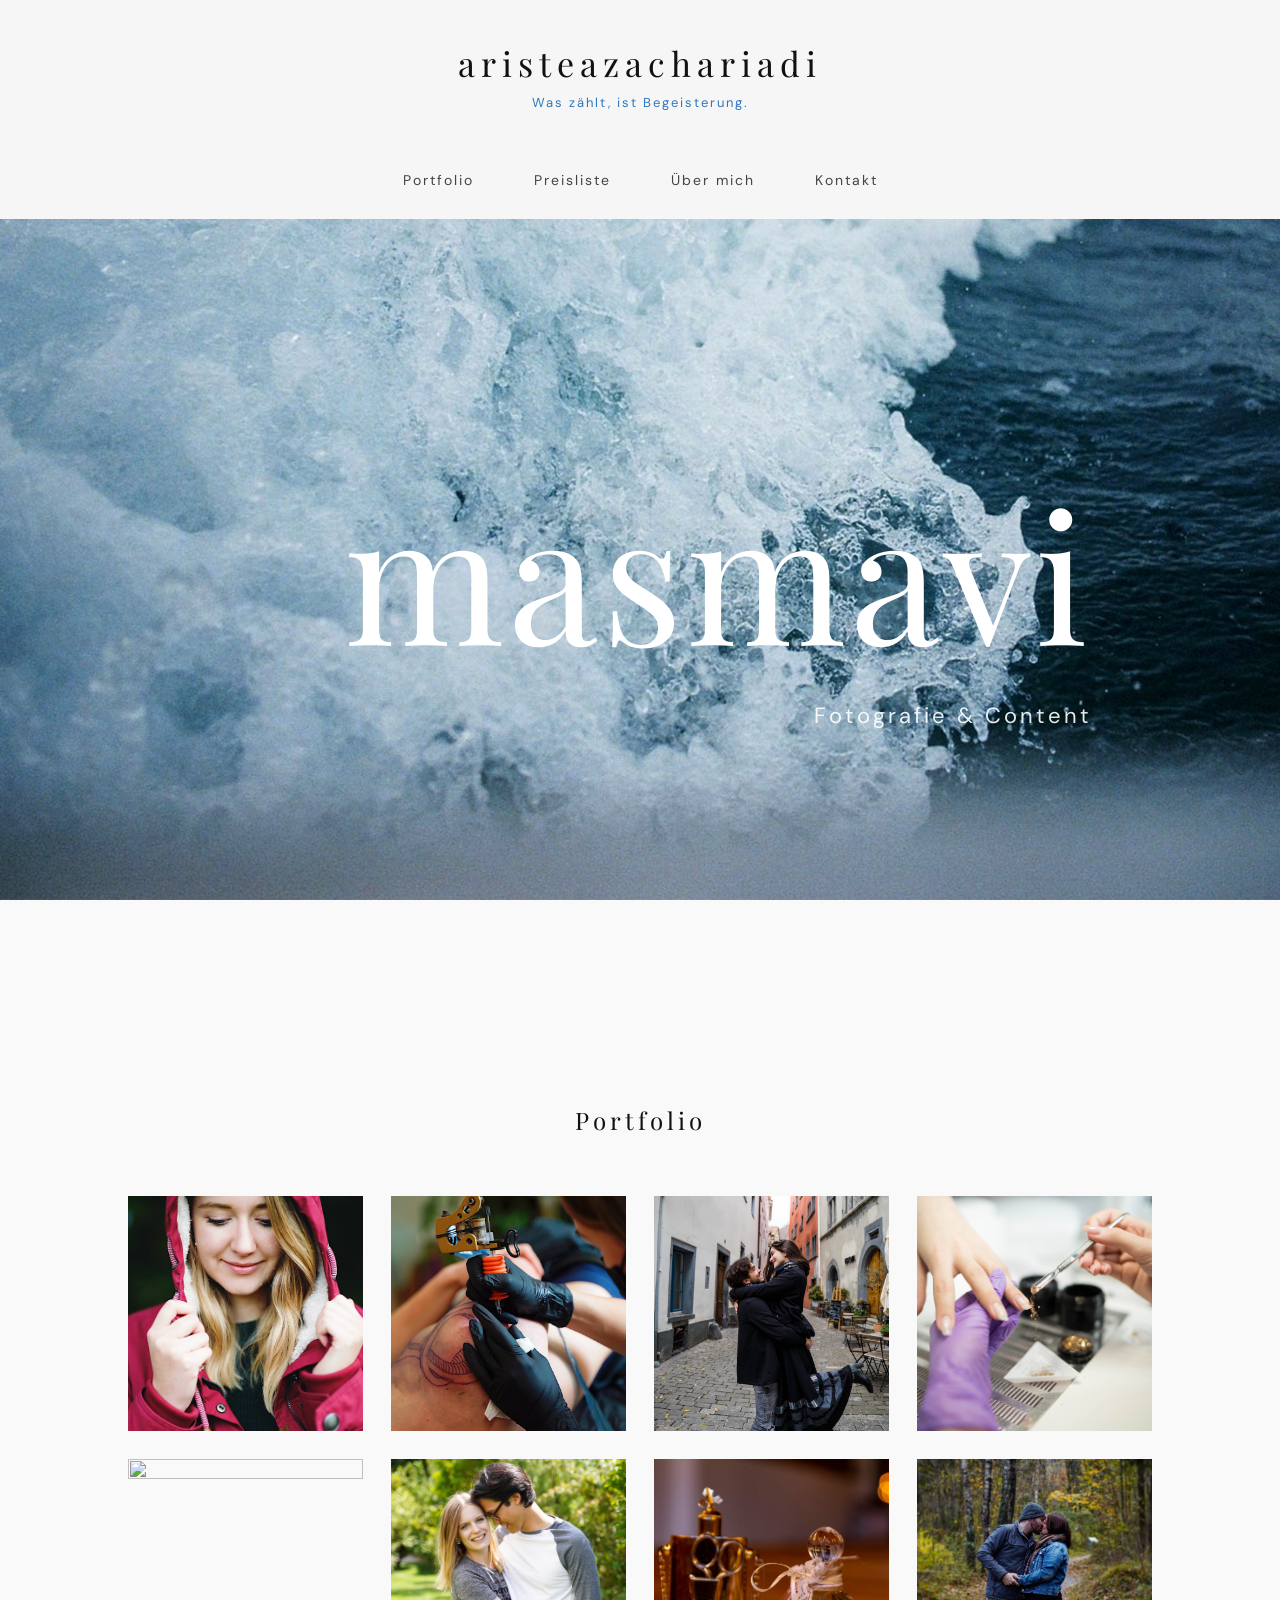
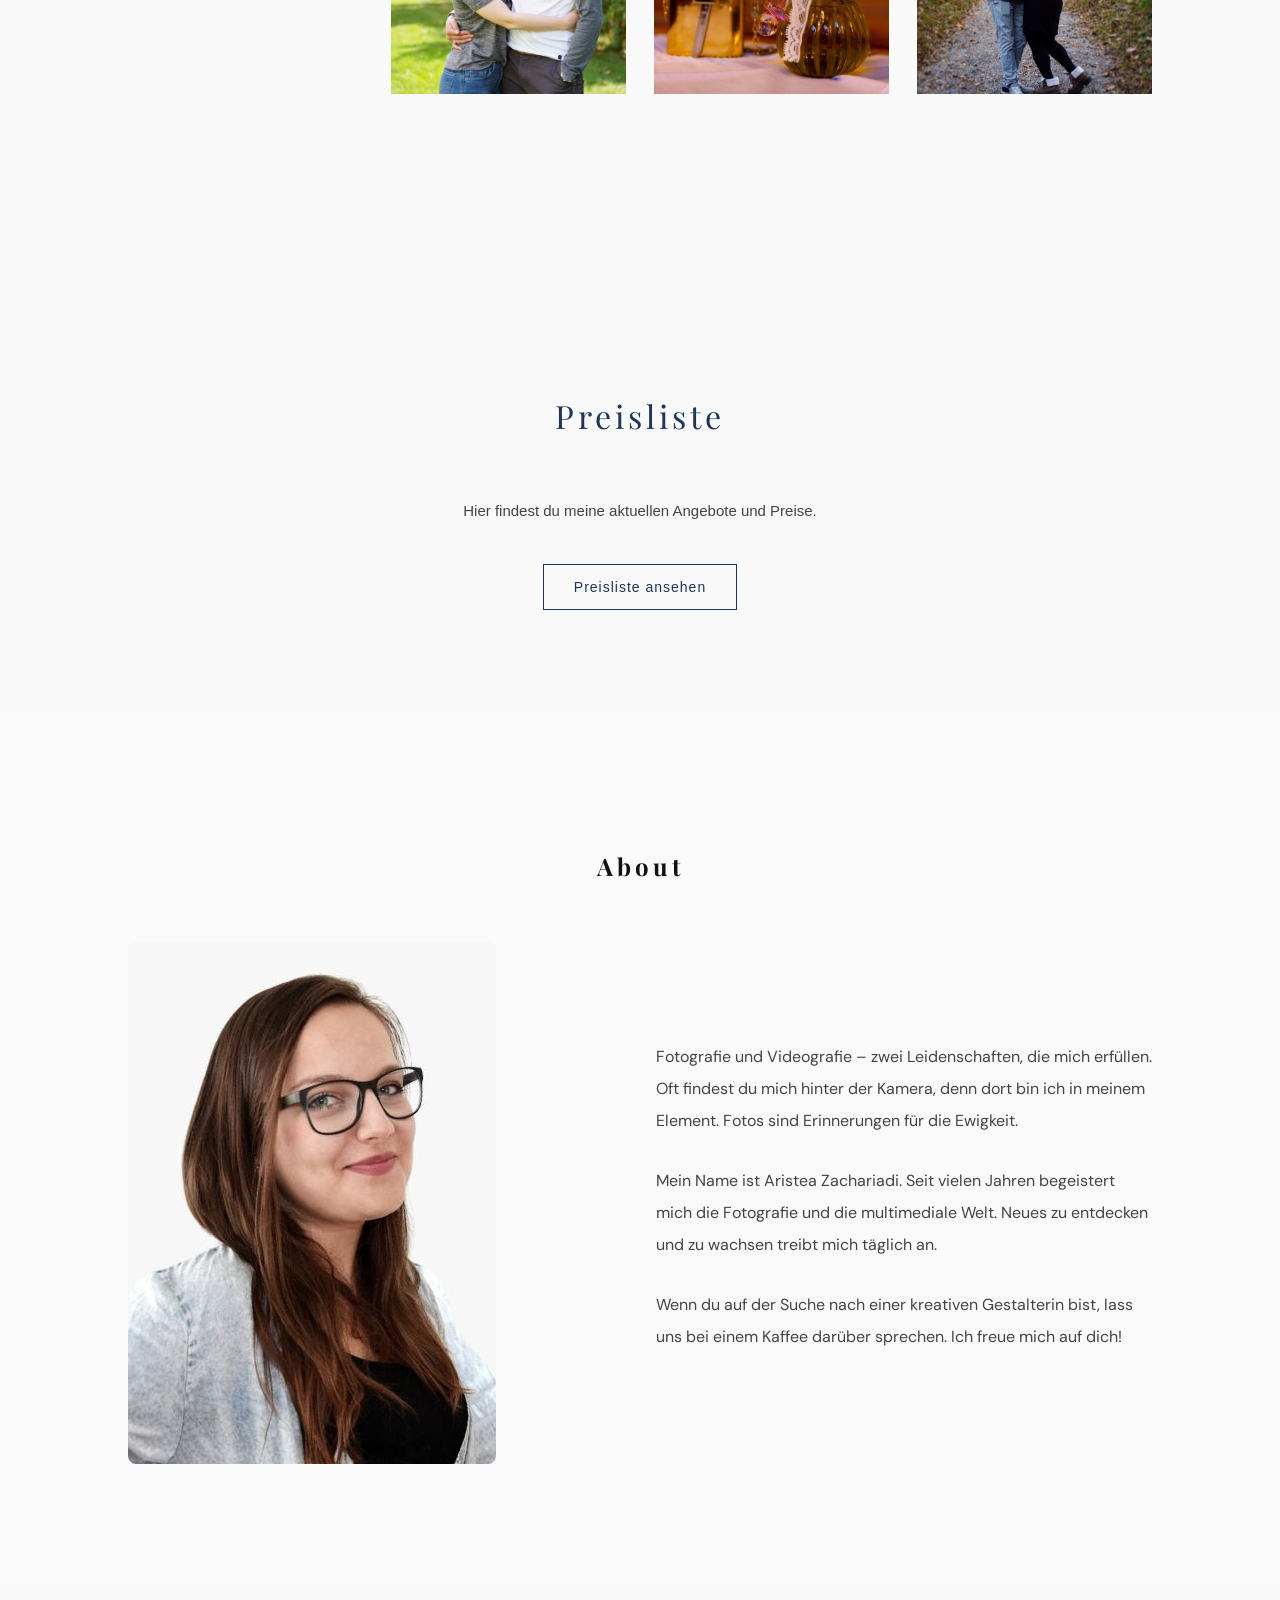
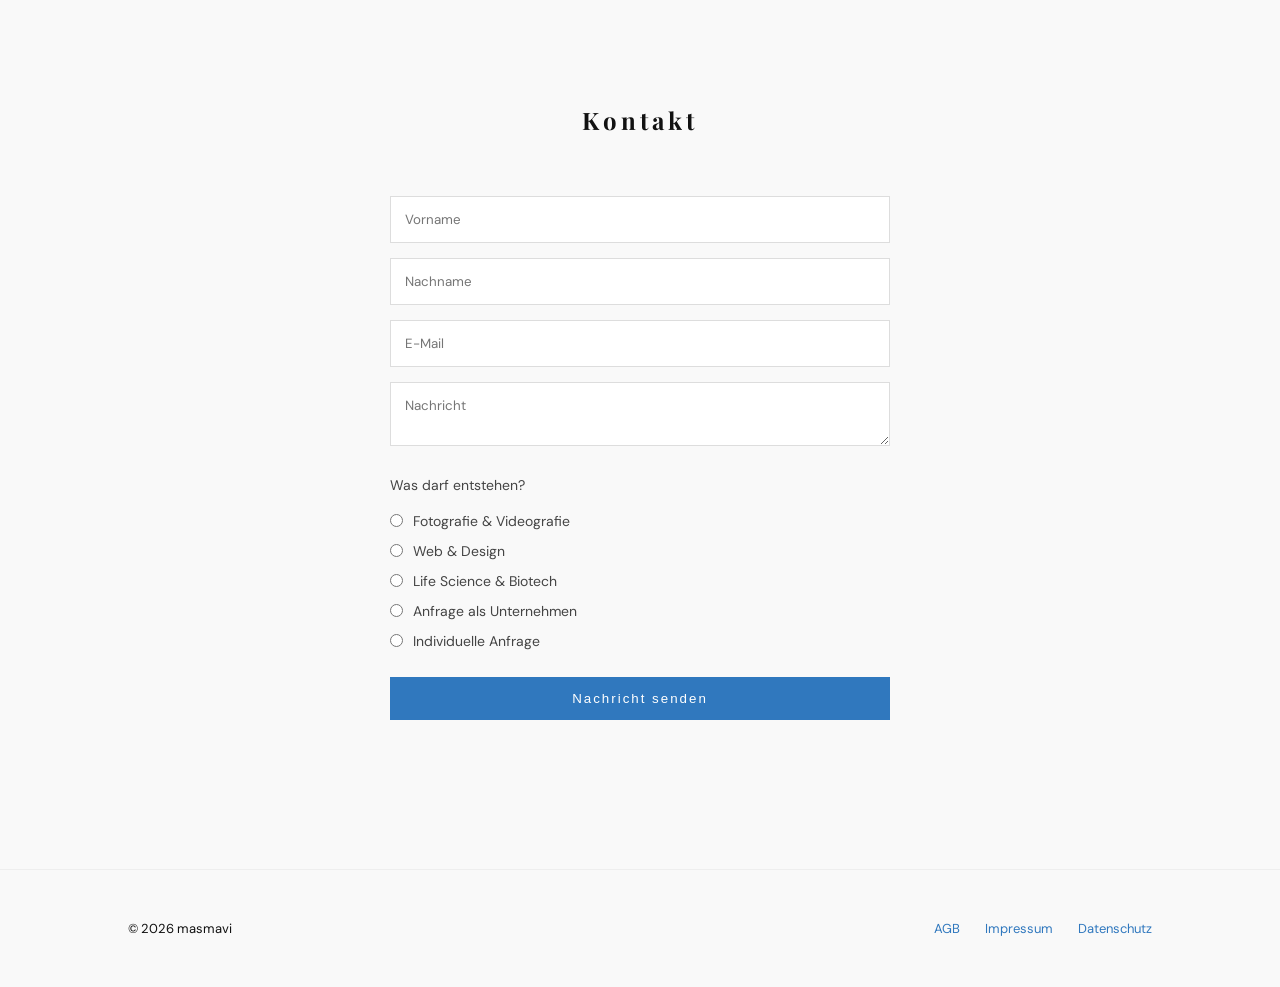
==== commit c9c40ab1: "REDO html und css" ====
--- a/index.html
+++ b/index.html
@@ -1,280 +1,206 @@
 <!DOCTYPE html>
 <html lang="de">
-
 <head>
-  <meta charset="UTF-8">
-  <meta name="viewport" content="width=device-width, initial-scale=1.0">
-
-  <title>masmavi</title>
-
-  <!-- Fonts -->
-  <link href="https://fonts.googleapis.com/css2?family=DM+Sans:wght@400;500;600;700&family=Playfair+Display:wght@400;600&display=swap" rel="stylesheet">
-
-  <!-- Stylesheet -->
-  <link rel="stylesheet" href="style.css">
+<meta charset="UTF-8">
+<meta name="viewport" content="width=device-width, initial-scale=1.0">
+<title>masmavi</title>
+
+<link href="https://fonts.googleapis.com/css2?family=Playfair+Display:wght@400;600&display=swap" rel="stylesheet">
+<link href="https://fonts.googleapis.com/css2?family=DM+Sans:wght@400;500;600;700&family=Playfair+Display:wght@400;600&display=swap" rel="stylesheet">
+<link rel="stylesheet" href="style.css">
 </head>
 
 <body>
 
-  <!-- =========================
-       HEADER
-  ========================== -->
-
-  <header class="top-header">
-
-    <div class="brand">
-      <div class="logo">aristeazachariadi</div>
-      <div class="tagline">Was zählt, ist Begeisterung.</div>
-    </div>
-
-    <nav class="nav">
-      <a href="#portfolio">Portfolio</a>
-      <a href="#preisliste">Preisliste</a>
-      <a href="#about">Über mich</a>
-      <a href="#contact">Kontakt</a>
-    </nav>
-
-  </header>
-
-
-  <!-- =========================
-       HERO
-  ========================== -->
-
-  <section class="hero-parallax">
-
-    <div class="hero-overlay">
-      <h1>masmavi</h1>
-      <p>Fotografie &amp; Content</p>
-    </div>
-
-  </section>
-
-
-  <!-- =========================
-       PORTFOLIO
-  ========================== -->
-
-  <section id="portfolio" class="section">
-
-    <h2 class="section-title">Portfolio</h2>
-
-    <div class="grid">
-
-      <img src="bilder/foto1.jpg" alt="">
-      <img src="bilder/foto2.jpg" alt="">
-      <img src="bilder/foto3.jpg" alt="">
-      <img src="bilder/foto4.jpg" alt="">
-      <img src="bilder/foto5.jpg" alt="">
-      <img src="bilder/foto6.jpg" alt="">
-      <img src="bilder/foto7.jpg" alt="">
-      <img src="bilder/foto8.jpg" alt="">
-
-    </div>
-
-  </section>
-
-
-  <!-- =========================
-       PREISLISTE
-  ========================== -->
-
-  <section id="preisliste" class="price-section">
-
-    <h2 class="section-title">Preisliste</h2>
-
-    <p class="price-text">
-      Hier findest du meine aktuellen Angebote und Preise.
-    </p>
-
-    <a
-      href="pdf/masmavi_preisliste.pdf"
-      target="_blank"
-      class="price-btn"
+<header class="top-header">
+  <div class="brand">
+    <div class="logo">aristeazachariadi</div>
+    <div class="tagline">Was zählt, ist Begeisterung.</div>
+  </div>
+
+  <nav class="nav">
+  <a href="#portfolio">Portfolio</a>
+  <a href="#preisliste">Preisliste</a>
+  <a href="#about">Über mich</a>
+  <a href="#contact">Kontakt</a>
+</nav>
+</header>
+  
+<section class="hero-parallax">
+  <div class="hero-overlay">
+    <h1>masmavi</h1>
+    <p>Fotografie & Content</p>
+  </div>
+</section>
+
+<section id="portfolio" class="section">
+  <h2>Portfolio</h2>
+  <div class="grid">
+    <img src="bilder/foto1.jpg" alt="">
+    <img src="bilder/foto2.jpg" alt="">
+    <img src="bilder/foto3.jpg" alt="">
+    <img src="bilder/foto4.jpg" alt="">
+    <img src="bilder/foto5.jpg" alt="">
+    <img src="bilder/foto6.jpg" alt="">
+    <img src="bilder/foto7.jpg" alt="">
+    <img src="bilder/foto8.jpg" alt="">
+  </div>
+</section>
+
+<section id="preisliste" class="section">
+
+  <h2 class="price-title">Preisliste</h2>
+
+  <p class="price-text">
+    Hier findest du meine aktuellen Angebote und Preise.
+  </p>
+
+  <a href="pdf/masmavi_preisliste.pdf" target="_blank" class="price-btn">
+    Preisliste ansehen
+  </a>
+
+</section>
+
+<section id="about" class="section">
+  <h2 class="about-title">About</h2>
+
+  <div class="about-container">
+    <div class="about-image">
+      <img src="bilder/about.jpg" alt="Portrait Masmavi">
+    </div>
+
+    <div class="about-text">
+      <p>
+        Fotografie und Videografie – zwei Leidenschaften, die mich erfüllen.
+        Oft findest du mich hinter der Kamera, denn dort bin ich in meinem Element.
+        Fotos sind Erinnerungen für die Ewigkeit.
+      </p>
+      <p>
+        Mein Name ist Aristea Zachariadi. Seit vielen Jahren begeistert mich
+        die Fotografie und die multimediale Welt. Neues zu entdecken und
+        zu wachsen treibt mich täglich an.
+      </p>
+      <p>
+        Wenn du auf der Suche nach einer kreativen Gestalterin bist,
+        lass uns bei einem Kaffee darüber sprechen. Ich freue mich auf dich!
+      </p>
+    </div>
+  </div>
+</section>
+
+
+
+<section id="contact" class="section">
+  <h2>Kontakt</h2>
+
+  <form id="contact-form"
+        action="https://formspree.io/f/mgonevwb"
+        method="POST">
+
+    <input
+      type="text"
+      name="vorname"
+      placeholder="Vorname"
+      required
     >
-      Preisliste ansehen
-    </a>
-
-  </section>
-
-
-  <!-- =========================
-       ÜBER MICH
-  ========================== -->
-
-  <section id="about" class="section">
-
-    <h2 class="section-title">Über mich</h2>
-
-    <div class="about-container">
-
-      <div class="about-image">
-        <img
-          src="bilder/about.jpg"
-          alt="Portrait Masmavi"
-        >
-      </div>
-
-      <div class="about-text">
-
-        <p>
-          Fotografie und Videografie – zwei Leidenschaften, die mich erfüllen.
-          Oft findest du mich hinter der Kamera, denn dort bin ich in meinem Element.
-          Fotos sind Erinnerungen für die Ewigkeit.
-        </p>
-
-        <p>
-          Mein Name ist Aristea Zachariadi. Seit vielen Jahren begeistert mich
-          die Fotografie und die multimediale Welt. Neues zu entdecken und
-          zu wachsen treibt mich täglich an.
-        </p>
-
-        <p>
-          Wenn du auf der Suche nach einer kreativen Gestalterin bist,
-          lass uns bei einem Kaffee darüber sprechen. Ich freue mich auf dich!
-        </p>
-
-      </div>
-
-    </div>
-
-  </section>
-
-
-  <!-- =========================
-       KONTAKT
-  ========================== -->
-
-  <section id="contact" class="section">
-
-    <h2 class="section-title">Kontakt</h2>
-
-    <form
-      id="contact-form"
-      action="https://formspree.io/f/mgonevwb"
-      method="POST"
+
+     <input
+      type="text"
+      name="nachname"
+      placeholder="Nachname"
+      required
     >
 
-      <input
-        type="text"
-        name="vorname"
-        placeholder="Vorname"
-        required
-      >
-
-      <input
-        type="text"
-        name="nachname"
-        placeholder="Nachname"
-        required
-      >
-
-      <input
-        type="email"
-        name="email"
-        placeholder="E-Mail"
-        required
-      >
-
-      <textarea
-        name="message"
-        placeholder="Nachricht"
-        required
-      ></textarea>
-
-
-      <!-- WAS DARF ENTSTEHEN? -->
-
-      <div class="contact-options">
-
-        <p>Was darf entstehen?</p>
+    <input
+      type="email"
+      name="email"
+      placeholder="E-Mail"
+      required
+    >
+
+    <textarea
+      name="message"
+      placeholder="Nachricht"
+      required
+    ></textarea>
+
+
+    <!-- WIE KANN ICH HELFEN? -->
+
+    <div class="contact-options">
+
+      <p>Was darf entstehen?</p>
+
+      <label>
+        <input
+          type="radio"
+          name="service"
+          value="Fotografie & Videografie"
+        >
+        Fotografie & Videografie
+      </label>
+
+
+      <label>
+        <input
+          type="radio"
+          name="service"
+          value="Web & Design"
+        >
+        Web & Design
+      </label>
+
+
+      <label>
+        <input
+          type="radio"
+          name="service"
+          value="Life Science & Biotech"
+        >
+        Life Science & Biotech
+      </label>
 
         <label>
-          <input
-            type="radio"
-            name="service"
-            value="Fotografie & Videografie"
-          >
-          Fotografie &amp; Videografie
-        </label>
-
-        <label>
-          <input
-            type="radio"
-            name="service"
-            value="Web & Design"
-          >
-          Web &amp; Design
-        </label>
-
-        <label>
-          <input
-            type="radio"
-            name="service"
-            value="Life Science & Biotech"
-          >
-          Life Science &amp; Biotech
-        </label>
-
-        <label>
-          <input
-            type="radio"
-            name="service"
-            value="Anfrage als Unternehmen"
-          >
-          Anfrage als Unternehmen
-        </label>
-
-        <label>
-          <input
-            type="radio"
-            name="service"
-            value="Individuelle Anfrage"
-          >
-          Individuelle Anfrage
-        </label>
-
-      </div>
-
-
-      <button type="submit">
-        Nachricht senden
-      </button>
-
-      <p
-        id="form-status"
-        class="form-status"
-      ></p>
-
-    </form>
-
-  </section>
-
-
-  <!-- =========================
-       FOOTER
-  ========================== -->
-
-  <footer class="footer">
-
-    <div class="footer-inner">
-
-      <span>© 2026 masmavi</span>
-
-      <div class="footer-links">
-        <a href="agb.html">AGB</a>
-        <a href="impressum.html">Impressum</a>
-        <a href="datenschutz.html">Datenschutz</a>
-      </div>
-
-    </div>
-
-  </footer>
-
-
-  <!-- JavaScript -->
-  <script src="script.js"></script>
-
+        <input
+          type="radio"
+          name="service"
+          value="Anfrage als Unternehmen"
+        >
+        Anfrage als Unternehmen
+      </label>
+
+      <label>
+        <input
+          type="radio"
+          name="service"
+          value="Individuelle Anfrage"
+        >
+        Individuelle Anfrage
+      </label>
+
+    </div>
+
+
+    <button type="submit">
+      Nachricht senden
+    </button>
+
+    <p id="form-status" class="form-status"></p>
+
+  </form>
+</section>
+
+<footer class="footer">
+  <div class="footer-inner">
+    <span>© 2026 masmavi</span>
+    <div class="footer-links">
+      <a href="agb.html">AGB</a>
+      <a href="impressum.html">Impressum</a>
+      <a href="datenschutz.html">Datenschutz</a>
+    </div>
+  </div>
+</footer>
+
+<script src="script.js"></script>
 </body>
-
 </html>
--- a/style.css
+++ b/style.css
@@ -1,57 +1,15 @@
 :root{
   --masmavi:#3078BE;
-  --dark-blue:#1d3557;
-  --text:#111;
-  --text-light:#444;
-  --background:#f9f9f9;
-  --section-background:#fafafa;
-}
-
-
-/* =========================
-   BASIS
-========================= */
-
-*{
-  box-sizing:border-box;
-}
-
-html{
-  scroll-behavior:smooth;
 }
 
 body{
   margin:0;
-  background:var(--background);
+  background:#f9f9f9; /* Farbe der Balken */
   font-family:'DM Sans', sans-serif;
-  color:var(--text);
-}
-
-img{
-  max-width:100%;
-}
-
-
-/* =========================
-   EINHEITLICHE SECTION TITEL
-========================= */
-
-.section-title{
-  margin:0 0 60px;
-  font-family:'Playfair Display', serif;
-  font-size:32px;
-  font-weight:400;
-  line-height:1.2;
-  letter-spacing:4px;
   color:#111;
-  text-align:center;
-}
-
-
-/* =========================
-   HEADER
-========================= */
-
+}
+
+/* TOP HEADER */
 .top-header{
   background:#f6f6f6;
   text-align:center;
@@ -87,85 +45,119 @@
   color:#444;
   letter-spacing:2px;
   transition:.3s;
-  white-space:nowrap;
+  white-space:nowrap;   /* verhindert Zeilenumbruch */
 }
 
 .nav a:hover{
   color:var(--masmavi);
 }
 
-
-/* =========================
-   HERO
-========================= */
+/* HERO PARALLAX */
 
 .hero-parallax{
   height:85vh;
-  max-width:1900px;
-  margin:0 auto;
-
+
+  /* Bild */
   background:url("bilder/hero.jpg") no-repeat fixed;
   background-size:cover;
   background-position:5% center;
 
+  /* Balken-Effekt */
+  max-width:1900px;   /* Breite des Bildbereichs */
+  margin:0 auto;      /* zentriert */
+
   position:relative;
-
   display:flex;
   align-items:center;
   justify-content:flex-end;
-
   padding-right:10%;
 }
 
 .hero-overlay{
+  color:none;
   text-align:right;
   margin-right:60px;
 }
 
 .hero-overlay h1{
-  margin:0;
   color:white;
   font-family:'Playfair Display', serif;
   font-size:180px;
   font-weight:400;
+  margin:0;
+}
+
+
+@media (max-width:900px){
+  .hero-overlay h1{
+    font-size:72px;
+  }
 }
 
 .hero-overlay p{
-  margin-top:10px;
-  color:white;
+  color:white;  
   font-size:22px;
   letter-spacing:3px;
+  margin-top:10px;
   opacity:.9;
 }
 
-
-/* =========================
-   ALLGEMEINE SECTIONS
-========================= */
-
+/* HERO */
+.hero{
+  height:80vh;
+  background:url('bilder/hero.jpg') center/cover no-repeat;
+  display:flex;
+  align-items:center;
+  justify-content:center;
+  text-align:center;
+}
+
+.hero-inner{
+  background:rgba(255,255,255,0.85);
+  padding:40px 60px;
+}
+
+.hero h1{
+  font-family:'Playfair Display', serif;
+  letter-spacing:5px;
+  margin-bottom:10px;
+}
+
+.hero p{
+  letter-spacing:3px;
+  font-size:13px;
+  text-transform:uppercase;
+}
+
+/* SECTIONS */
 .section{
-  padding:120px 10%;
+  padding:100px 10%;
   text-align:center;
 }
 
-
-/* =========================
-   PORTFOLIO
-========================= */
-
-#portfolio{
-  background:#fff;
-}
-
-#portfolio .section-title{
+.section h2{
+  font-family:'Playfair Display', serif;
+  letter-spacing:4px;
   margin-bottom:60px;
 }
 
+.light{
+  background:#fafafa;
+}
+
+/* GRID */
 .grid{
   display:grid;
   grid-template-columns:repeat(4,1fr);
-  gap:28px;
-  margin:0;
+  gap:22px;
+}
+
+@media (max-width: 1000px){
+  .grid{ grid-template-columns:repeat(2,1fr); }
+}
+
+@media (max-width: 600px){
+  .grid{ grid-template-columns:1fr; }
 }
 
 .grid img{
@@ -173,8 +165,7 @@
   aspect-ratio:1 / 1;
   object-fit:cover;
   display:block;
-  cursor:pointer;
-  transition:transform .4s ease, opacity .4s ease;
+  transition:.4s;
 }
 
 .grid img:hover{
@@ -182,77 +173,109 @@
   opacity:.85;
 }
 
-
-/* =========================
-   PREISLISTE
-========================= */
-
-.price-section{
-  padding:110px 10%;
-  margin:40px 0;
-  background:#f5f8fc;
-  text-align:center;
-}
-
-.price-section .section-title{
-  margin-bottom:25px;
-}
-
-.price-text{
-  margin:0 0 35px;
-  font-family:'DM Sans', sans-serif;
-  font-size:15px;
-  line-height:1.8;
-  color:#444;
-}
-
-.price-btn{
-  display:inline-block;
-  padding:14px 30px;
-
-  border:1px solid var(--dark-blue);
-
-  text-decoration:none;
-  color:var(--dark-blue);
-
-  font-family:'DM Sans', sans-serif;
-  font-size:14px;
-  letter-spacing:1px;
-
-  transition:all .3s ease;
-}
-
-.price-btn:hover{
-  background:var(--dark-blue);
-  color:white;
-}
-
-
-/* =========================
-   ABOUT
-========================= */
-
+/* ABOUT */
 #about{
   padding:120px 10%;
-  background:var(--section-background);
-}
-
-#about .section-title{
-  margin-bottom:70px;
+  background:#fafafa;
+}
+
+.about-title{
+  text-align:center;
+  font-family:'Playfair Display', serif;
+  letter-spacing:4px;
+  margin-bottom:60px;
 }
 
 .about-container{
+  display:flex;
+  align-items:center;
+  gap:160px;
   max-width:1200px;
   margin:0 auto;
-
-  display:flex;
-  align-items:center;
-
-  gap:100px;
-}
+}
+
+.about-image img{
+  size:auto;
+  object-fit:cover;
+  border-radius:6px;
+}
+
+.about-text{
+  flex:1;
+  text-align:left;
+}
+
+.about-text p{
+  line-height:2;
+  margin-bottom:28px;
+  color:#444;
+}
+
+.about-personal{
+  max-width:1100px;
+  margin:90px auto 0;
+  display:grid;
+  grid-template-columns:repeat(6,1fr);
+  margin-top:120px;
+  gap:70px;
+}
+
+.about-item{
+  text-align:center;
+  font-size:15px;
+  color:#444;
+}
+
+.about-item i{
+  font-size:22px;
+  color:var(--masmavi);
+  margin-bottom:14px;
+}
+
+.about-item span{
+  display:block;
+  font-weight:600;
+  margin-bottom:6px;
+}
+
+.about-item p{
+  margin:0 auto;
+  margin-top:10px;
+  max-width:180px;
+  line-height:1.8;
+  color:#666;
+}
+
+
+
+@media (max-width:1100px){
+  .about-personal{
+    grid-template-columns:repeat(3,1fr);
+    gap:50px 40px;
+  }
+}
+
+@media (max-width:768px){
+  .about-personal{
+    grid-template-columns:repeat(2,1fr);
+    gap:40px 30px;
+  }
+}
+
+@media (max-width:480px){
+  .about-personal{
+    grid-template-columns:1fr;
+    gap:35px;
+  }
+}
+
+/* =========================
+   PROFIL RESPONSIVE FIX
+========================= */
+
+/* Desktop */
 
 .about-image{
-  flex:1;
   display:flex;
   justify-content:center;
 }
@@ -261,89 +284,54 @@
   width:100%;
   max-width:520px;
   height:auto;
-  object-fit:cover;
   border-radius:8px;
 }
 
-.about-text{
-  flex:1;
-  text-align:left;
-}
-
-.about-text p{
-  margin:0 0 28px;
-  line-height:2;
-  color:#444;
-}
-
-.about-text p:last-child{
-  margin-bottom:0;
-}
-
-
-/* =========================
-   KONTAKT
-========================= */
-
-#contact{
-  background:#fff;
-}
-
-#contact .section-title{
-  margin-bottom:60px;
-}
-
+/* Tablet */
+@media (max-width: 1200px){
+
+  .about-container{
+    gap: 80px;
+    padding: 0 40px;
+  }
+
+  .about-image img{
+    max-width:420px;
+    height:auto;
+  }
+
+  .about-text{
+    max-width:420px;
+  }
+}
+
+/* Smartphone */
+@media (max-width: 768px){
+
+  .about-container{
+    flex-direction:column;
+    align-items:center;
+    text-align:center;
+    gap:50px;
+  }
+
+  .about-image img{
+    max-width:320px;
+    height:auto;
+  }
+
+  .about-text{
+    max-width:650px;
+    text-align:center;
+  }
+}
+/* CONTACT */
 form{
-  width:100%;
   max-width:500px;
-  margin:0 auto;
-
+  margin:auto;
   display:flex;
   flex-direction:column;
   gap:15px;
-}
-
-input,
-textarea{
-  width:100%;
-  padding:14px;
-
-  border:1px solid #ddd;
-  background:#fff;
-
-  font-family:'DM Sans', sans-serif;
-  font-size:14px;
-
-  outline:none;
-}
-
-input:focus,
-textarea:focus{
-  border-color:var(--masmavi);
-}
-
-textarea{
-  min-height:140px;
-  resize:vertical;
-}
-
-button{
-  padding:14px;
-
-  border:none;
-  background:var(--masmavi);
-  color:white;
-
-  font-family:'DM Sans', sans-serif;
-  font-size:14px;
-  letter-spacing:2px;
-
-  cursor:pointer;
-  transition:.3s;
-}
-
-button:hover{
-  opacity:.85;
 }
 
 .form-status{
@@ -353,14 +341,682 @@
   color:var(--masmavi);
 }
 
+input, textarea{
+  padding:14px;
+  border:1px solid #ddd;
+  font-family:'DM Sans', sans-serif;
+}
+
+button{
+  padding:14px;
+  border:none;
+  background:var(--masmavi);
+  color:white;
+  letter-spacing:2px;
+  cursor:pointer;
+  font-family:'DM Sans ', sans-serif;
+}
+
+button:hover{
+  opacity:.85;
+}
+
+/* FOOTER */
+.footer{
+  padding:50px 10%;
+  border-top:1px solid #eee;
+  font-size:13px;
+}
+
+.footer-inner{
+  display:flex;
+  justify-content:space-between;
+  align-items:center;
+}
+
+.footer-links{
+  display:flex;
+  gap:25px;
+}
+
+.footer a{
+  color:var(--masmavi);
+  text-decoration:none;
+}
+
+.footer a:hover{
+  text-decoration:underline;
+}
+
+
+/* =========================
+   📱 MOBILE OPTIMIERUNG
+========================= */
+
+/* Tablet */
+@media (max-width: 1024px){
+
+  .nav{
+    gap:60px;
+  }
+
+  .hero-overlay h1{
+    font-size:90px;
+  }
+
+  .about-container{
+    gap:60px;
+  }
+
+  .about-image img{
+    width:420px;
+    height:auto;
+  }
+}
+
+/* Smartphone */
+@media (max-width: 768px){
+
+  /* HEADER */
+  .top-header{
+    padding:30px 20px;
+  }
+
+  .brand{
+    margin-bottom:30px;
+  }
+
+  .logo{
+    font-size:26px;
+    letter-spacing:4px;
+  }
+
+.nav{
+  flex-direction:column;
+  gap:20px;
+}
+
+.nav a{
+  font-size:15px;
+  letter-spacing:2px;
+}
+
+  /* HERO */
+  .hero-parallax{
+    height:70vh;
+    background-attachment:scroll; /* Parallax deaktivieren auf Mobile */
+    justify-content:center;
+    padding-right:0;
+  }
+
+  .hero-overlay{
+    text-align:center;
+    margin:0;
+  }
+
+  .hero-overlay h1{
+    font-size:56px;
+    letter-spacing:2px;
+  }
+
+  .hero-overlay p{
+    font-size:16px;
+  }
+
+  /* SECTIONS */
+  .section{
+    padding:70px 8%;
+  }
+
+  
+
+  /* GRID */
+ .grid,
+.cinema-grid{
+  max-width:1200px;     /* gleiche Gesamtbreite */
+  margin:60px auto;     /* mittig */
+  grid-template-columns:1fr;
+  gap:22px;
+}
+
+  /* ABOUT */
+  #about{
+    padding:100px 8%;
+  }
+
+  .about-title{
+    margin-left:0;
+    margin-bottom:50px;
+  }
+
+  .about-container{
+    flex-direction:column;
+    gap:40px;
+    text-align:center;
+  }
+
+  .about-image img{
+    width:100%;
+    max-width:420px;
+    height:auto;
+  }
+
+  .about-text{
+    text-align:left;
+  }
+
+  /*About Media*/
+  @media (max-width:900px){
+  #about{
+    padding:80px 8%;
+  }
+}
+
+  /* CONTACT */
+  form{
+    max-width:100%;
+  }
+
+  input, textarea{
+    font-size:16px;
+  }
+
+  /* FOOTER */
+  .footer-inner{
+    flex-direction:column;
+    gap:15px;
+    text-align:center;
+  }
+}
+
+/* Kleine Smartphones */
+@media (max-width: 480px){
+
+  .hero-overlay h1{
+    font-size:42px;
+  }
+
+  .grid{
+    grid-template-columns:1fr;
+  }
+
+  .section{
+    padding:60px 6%;
+  }
+}
+
+/*Bewerbungsseite*/
+#motivation{
+  text-align:center;
+  padding:120px 20px;
+}
+
+#motivation .about-container{
+  display:flex;
+  justify-content:center;
+}
+
+#motivation .about-text{
+  max-width:700px;
+  text-align:center;
+}
+
+.downloads-section{
+  background:#f5f5f5;
+  padding:120px 40px;
+}
+
+.downloads-container{
+  max-width:1200px;
+  margin:auto;
+  display:grid;
+  grid-template-columns:repeat(auto-fit,minmax(280px,1fr));
+  gap:80px;
+  text-align:center;
+}
+
+.download-item h3{
+  font-family:'Playfair Display', serif;
+  font-size:28px;
+  margin-bottom:25px;
+  color:#1d3557;
+}
+
+.download-item p{
+  font-family:'DM Sans ', sans-serif;
+  line-height:1.8;
+  color:#444;
+  margin-bottom:35px;
+}
+
+.download-btn{
+  display:inline-block;
+  padding:14px 28px;
+  border:1px solid #1d3557;
+  text-decoration:none;
+  color:#1d3557;
+  font-family:'DM Sans ', sans-serif;
+  font-size:14px;
+  letter-spacing:1px;
+  transition:all .3s ease;
+}
+
+.download-btn:hover{
+  background:#1d3557;
+  color:white;
+}
+
+.thankyou .heart{
+  font-size:32px;
+  margin-top:30px;
+  opacity:.8;
+}
+
+/*Video-Portfiolio*/
+.video-grid{
+  display:grid;
+  grid-template-columns:repeat(auto-fit,minmax(280px,1fr));
+  gap:20px;
+  margin-top:40px;
+}
+
+.video-grid iframe{
+  width:100%;
+  aspect-ratio:16/9;
+  border:none;
+  border-radius:4px;
+}
+
+h1{
+  font-family:'Playfair Display', serif;
+  font-weight:400;
+  letter-spacing:4px;
+}
+
+#portfolio h1{
+  font-family:'Playfair Display', serif;
+  font-weight:600;
+  letter-spacing:4px;
+  margin-bottom: 80px;
+}
+
+#portfolio h2{
+  font-family:'Playfair Display', serif;
+  letter-spacing:4px;
+  font-weight:400;
+}
+
+#portfolio h3{
+  font-family:'Playfair Display', serif;
+  letter-spacing:6px;
+  font-weight:400;
+  font-size:18px;
+  margin-top:90px;   /* Abstand nach oben */
+  margin-bottom:40px; /* Abstand zu Bildern */
+  
+  opacity:0.85;
+}
+.portfolio-subtitle{
+  margin:120px 0 80px;
+  font-family:'Playfair Display', serif;
+  font-weight:400;
+  letter-spacing:4px;
+}
+
+
+/*cinematic*/
+
+.video-title{
+  text-align:center;
+  margin:140px 0 70px;
+  font-family:'Playfair Display', serif;
+  font-size:28px;
+}
+
+
+.grid{
+  margin-bottom:100px;
+  display:grid;
+  grid-template-columns:repeat(4, 1fr);
+  gap:28px;
+}
+
+
+
+.cinema-grid{
+  margin-top:20px;
+}
+
+.cinema-grid{
+  display:grid;
+  grid-template-columns:repeat(4, 1fr);
+  gap:28px;
+  margin-top:80px;
+}
+
+.cinema-item{
+  position:relative;
+  cursor:pointer;
+  overflow:hidden;
+  background:#000;
+  aspect-ratio:16/9;
+}
+
+.cinema-item img{
+  width:100%;
+  height:100%;
+  object-fit:cover;
+  display:block;
+}
+
+.cinema-item:hover img{
+  transform:scale(1.08);
+  opacity:.75;
+}
+
+.play-btn{
+  position:absolute;
+  top:50%;
+  left:50%;
+  transform:translate(-50%,-50%);
+  width:70px;
+  height:70px;
+  border-radius:50%;
+  background:rgba(255,255,255,.85);
+  display:flex;
+  align-items:center;
+  justify-content:center;
+}
+
+.play-btn::before{
+  content:'';
+  border-left:18px solid #000;
+  border-top:12px solid transparent;
+  border-bottom:12px solid transparent;
+  margin-left:5px;
+}
+
+
+/*Mobile Anpassungen für Cinema Grid*/
+@media (max-width:1100px){
+  .cinema-grid{
+    grid-template-columns:repeat(2, 1fr);
+  }
+}
+
+@media (max-width:600px){
+  .cinema-grid{
+    grid-template-columns:1fr;
+  }
+}
+
+@media (max-width:768px){
+  .grid{
+    margin-bottom:60px;
+  }
+}
+
+/* Mobile Menü Button */
+.menu-toggle{
+  display:none;
+  position:absolute;
+  right:20px;
+  top:35px;
+  font-size:26px;
+  background:none;
+  border:none;
+  cursor:pointer;
+}
+
+/* Mobile Menü */
+@media (max-width:768px){
+  .menu-toggle{ display:block; }
+
+  .nav{
+    display:none;
+    flex-direction:column;
+    gap:20px;
+    margin-top:20px;
+  }
+
+  .nav.nav-open{ display:flex; }
+}
+
+
+/*Text Profil zentriert*/
+@media (max-width:768px){
+
+  .about-text{
+    text-align:center;
+  }
+
+.grid{
+    grid-template-columns:1fr;
+    gap:22px;
+  }
+
+}
+/* VIDEO LIGHTBOX */
+.video-overlay{
+  position:fixed;
+  inset:0;
+  background:rgba(0,0,0,0.75);
+  display:flex;
+  align-items:center;
+  justify-content:center;
+  z-index:9999;
+}
+
+.video-popup{
+  position:relative;
+  width:90%;
+  max-width:900px;
+  aspect-ratio:16/9;
+  background:#000;
+  border-radius:8px;
+  overflow:hidden;
+  box-shadow:0 20px 60px rgba(0,0,0,0.4);
+}
+
+.video-popup iframe{
+  width:100%;
+  height:100%;
+}
+
+.video-close{
+  position:absolute;
+  top:-40px;
+  right:0;
+  color:white;
+  font-size:34px;
+  cursor:pointer;
+}
+
+/* IMAGE LIGHTBOX */
+.img-lightbox{
+  display:none;
+  position:fixed;
+  inset:0;
+  background:rgba(0,0,0,0.92);
+  justify-content:center;
+  align-items:center;
+  z-index:9999;
+  cursor:zoom-out;
+}
+
+.img-lightbox-content{
+  max-width:90%;
+  max-height:85%;
+  object-fit:contain;
+  box-shadow:0 20px 60px rgba(0,0,0,.5);
+}
+
+.img-close{
+  position:absolute;
+  top:40px;
+  right:60px;
+  color:white;
+  font-size:46px;
+  cursor:pointer;
+}
+
+
+/* ===== SKILLS ===== */
+
+.skills-section{
+  padding:140px 10%;
+  background:#f7f7f7;
+  text-align:center;
+}
+
+.skills-title{
+  font-family:'Playfair Display', serif;
+  font-size:64px;
+  letter-spacing:14px;
+  color:#1d3557;
+  margin-bottom:20px;
+}
+
+.skills-sub{
+  font-size:24px;
+  color:#1d3557;
+  margin-bottom:90px;
+}
+
+.skills-list{
+  max-width:900px;
+  margin:auto;
+}
+
+.skill{
+  display:grid;
+  grid-template-columns:220px 1fr 70px;
+  align-items:center;
+  gap:25px;
+  margin-bottom:38px;
+}
+
+.skill span{
+  text-align:left;
+  letter-spacing:1px;
+  font-size:14px;
+  color:#35619e;
+}
+
+.skill em{
+  font-style:normal;
+  color:#1d3557;
+  font-size:14px;
+}
+
+.skill-bar{
+  background:#d8e8ff;
+  height:10px;
+  border-radius:10px;
+  overflow:hidden;
+}
+
+
+.skill-bar div{
+  height:100%;
+  background:#264c81;
+  border-radius:10px;
+
+  width:0;
+  transition:width 2.2s cubic-bezier(.19,1,.22,1);
+}
+
+
+@media (max-width:768px){
+
+  .skills-title{
+    font-size:42px;
+  }
+
+  .skills-sub{
+    font-size:18px;
+    margin-bottom:50px;
+  }
+
+  .skill{
+    grid-template-columns:1fr;
+    gap:10px;
+    text-align:left;
+  }
+
+  .skill em{
+    text-align:right;
+  }
+}
+
+/* ===== PREISLISTE ===== */
+
+.price-section{
+  padding:120px 10%;
+  background:#f7f7f7;
+  text-align:center;
+}
+
+.price-title{
+  font-family:'Playfair Display', serif;
+  font-weight:400;
+  letter-spacing:6px;
+  font-size:32px;
+  margin:0 0 25px;
+  color:#1d3557;
+}
+
+.price-text{
+  font-family:'DM Sans ', sans-serif;
+  font-size:15px;
+  color:#444;
+  margin:0 0 40px;
+  line-height:1.8;
+}
+
+.price-btn{
+  display:inline-block;
+  padding:14px 30px;
+  border:1px solid #1d3557;
+  text-decoration:none;
+  color:#1d3557;
+  font-family:'DM Sans ', sans-serif;
+  font-size:14px;
+  letter-spacing:1px;
+  transition:all .3s ease;
+}
+
+.price-btn:hover{
+  background:#1d3557;
+  color:white;
+}
+
+
+/* Responsive */
+@media (max-width:768px){
+
+  .price-section{
+    padding:80px 8%;
+  }
+
+  .price-title{
+    font-size:28px;
+    letter-spacing:4px;
+  }
+
+  .price-text{
+    font-size:14px;
+  }
+
+}
 
 /* =========================
    KONTAKT – AUSWAHL
 ========================= */
 
 .contact-options{
+  text-align:left;
   margin-top:15px;
-  text-align:left;
 }
 
 .contact-options p{
@@ -373,390 +1029,31 @@
   display:flex;
   align-items:center;
   gap:10px;
-
   margin-bottom:12px;
-
   font-size:14px;
   color:#444;
-
   cursor:pointer;
 }
 
 .contact-options input[type="radio"]{
   width:auto;
   margin:0;
-  padding:0;
   accent-color:var(--masmavi);
 }
 
 
 /* =========================
-   FOOTER
+   KONTAKT RESPONSIVE
 ========================= */
 
-.footer{
-  padding:50px 10%;
-  border-top:1px solid #eee;
-  background:#f9f9f9;
-  font-size:13px;
-}
-
-.footer-inner{
-  display:flex;
-  justify-content:space-between;
-  align-items:center;
-}
-
-.footer-links{
-  display:flex;
-  gap:25px;
-}
-
-.footer a{
-  color:var(--masmavi);
-  text-decoration:none;
-}
-
-.footer a:hover{
-  text-decoration:underline;
-}
-
-
-/* =========================
-   IMAGE LIGHTBOX
-========================= */
-
-.img-lightbox{
-  display:none;
-
-  position:fixed;
-  inset:0;
-
-  background:rgba(0,0,0,.92);
-
-  justify-content:center;
-  align-items:center;
-
-  z-index:9999;
-
-  cursor:zoom-out;
-}
-
-.img-lightbox-content{
-  max-width:90%;
-  max-height:85%;
-
-  object-fit:contain;
-
-  box-shadow:0 20px 60px rgba(0,0,0,.5);
-}
-
-.img-close{
-  position:absolute;
-  top:40px;
-  right:60px;
-
-  color:white;
-  font-size:46px;
-
-  cursor:pointer;
-}
-
-
-/* =========================
-   VIDEO LIGHTBOX
-========================= */
-
-.video-overlay{
-  position:fixed;
-  inset:0;
-
-  background:rgba(0,0,0,.75);
-
-  display:flex;
-  align-items:center;
-  justify-content:center;
-
-  z-index:9999;
-}
-
-.video-popup{
-  position:relative;
-
-  width:90%;
-  max-width:900px;
-
-  aspect-ratio:16/9;
-
-  background:#000;
-
-  border-radius:8px;
-  overflow:hidden;
-
-  box-shadow:0 20px 60px rgba(0,0,0,.4);
-}
-
-.video-popup iframe{
-  width:100%;
-  height:100%;
-  border:none;
-}
-
-.video-close{
-  position:absolute;
-
-  top:-40px;
-  right:0;
-
-  color:white;
-  font-size:34px;
-
-  cursor:pointer;
-}
-
-
-/* =========================
-   TABLET
-========================= */
-
-@media (max-width:1200px){
-
-  .hero-overlay h1{
-    font-size:120px;
-  }
-
-  .about-container{
-    gap:70px;
-  }
-
-  .about-image img{
-    max-width:460px;
-  }
-
-}
-
-
-/* =========================
-   TABLET / KLEINERE LAPTOPS
-========================= */
-
-@media (max-width:1000px){
-
-  .grid{
-    grid-template-columns:repeat(2,1fr);
-  }
-
-  .about-container{
-    flex-direction:column;
-    align-items:center;
-    gap:50px;
-  }
-
-  .about-image img{
-    max-width:520px;
-  }
-
-  .about-text{
-    max-width:650px;
-    text-align:center;
-  }
-
-}
-
-
-/* =========================
-   MOBILE
-========================= */
-
 @media (max-width:768px){
 
-  /* HEADER */
-
-  .top-header{
-    padding:30px 20px;
-  }
-
-  .brand{
-    margin-bottom:30px;
-  }
-
-  .logo{
-    font-size:26px;
-    letter-spacing:4px;
-  }
-
-  .nav{
-    flex-direction:column;
-    gap:20px;
-  }
-
-  .nav a{
-    font-size:15px;
-  }
-
-
-  /* HERO */
-
-  .hero-parallax{
-    height:70vh;
-
-    background-attachment:scroll;
-
-    justify-content:center;
-
-    padding-right:0;
-  }
-
-  .hero-overlay{
-    margin:0;
-    text-align:center;
-  }
-
-  .hero-overlay h1{
-    font-size:56px;
-    letter-spacing:2px;
-  }
-
-  .hero-overlay p{
-    font-size:16px;
-  }
-
-
-  /* SECTIONS */
-
-  .section{
-    padding:80px 8%;
-  }
-
-  .section-title{
-    font-size:28px;
-    letter-spacing:3px;
-    margin-bottom:50px;
-  }
-
-
-  /* PORTFOLIO */
-
-  .grid{
-    grid-template-columns:1fr;
-    gap:22px;
-  }
-
-
-  /* PREISLISTE */
-
-  .price-section{
-    margin:30px 0;
-    padding:80px 8%;
-  }
-
-  .price-section .section-title{
-    margin-bottom:20px;
-  }
-
-  .price-text{
+  .contact-options{
+    text-align:left;
+  }
+
+  .contact-options label{
     font-size:14px;
   }
 
-
-  /* ABOUT */
-
-  #about{
-    padding:80px 8%;
-  }
-
-  #about .section-title{
-    margin-bottom:50px;
-  }
-
-  .about-container{
-    flex-direction:column;
-    gap:40px;
-  }
-
-  .about-image img{
-    width:100%;
-    max-width:420px;
-  }
-
-  .about-text{
-    max-width:650px;
-    text-align:center;
-  }
-
-
-  /* CONTACT */
-
-  form{
-    max-width:100%;
-  }
-
-  input,
-  textarea{
-    font-size:16px;
-  }
-
-
-  /* FOOTER */
-
-  .footer{
-    padding:40px 8%;
-  }
-
-  .footer-inner{
-    flex-direction:column;
-    gap:15px;
-    text-align:center;
-  }
-
-  .footer-links{
-    flex-wrap:wrap;
-    justify-content:center;
-    gap:15px 20px;
-  }
-
-
-  /* IMAGE LIGHTBOX */
-
-  .img-close{
-    top:20px;
-    right:25px;
-    font-size:40px;
-  }
-
-  .img-lightbox-content{
-    max-width:94%;
-    max-height:80%;
-  }
-
-}
-
-
-/* =========================
-   KLEINE SMARTPHONES
-========================= */
-
-@media (max-width:480px){
-
-  .hero-overlay h1{
-    font-size:42px;
-  }
-
-  .hero-overlay p{
-    font-size:14px;
-  }
-
-  .section{
-    padding:60px 6%;
-  }
-
-  .section-title{
-    font-size:26px;
-    letter-spacing:3px;
-  }
-
-  .price-section{
-    padding:70px 6%;
-  }
-
 }
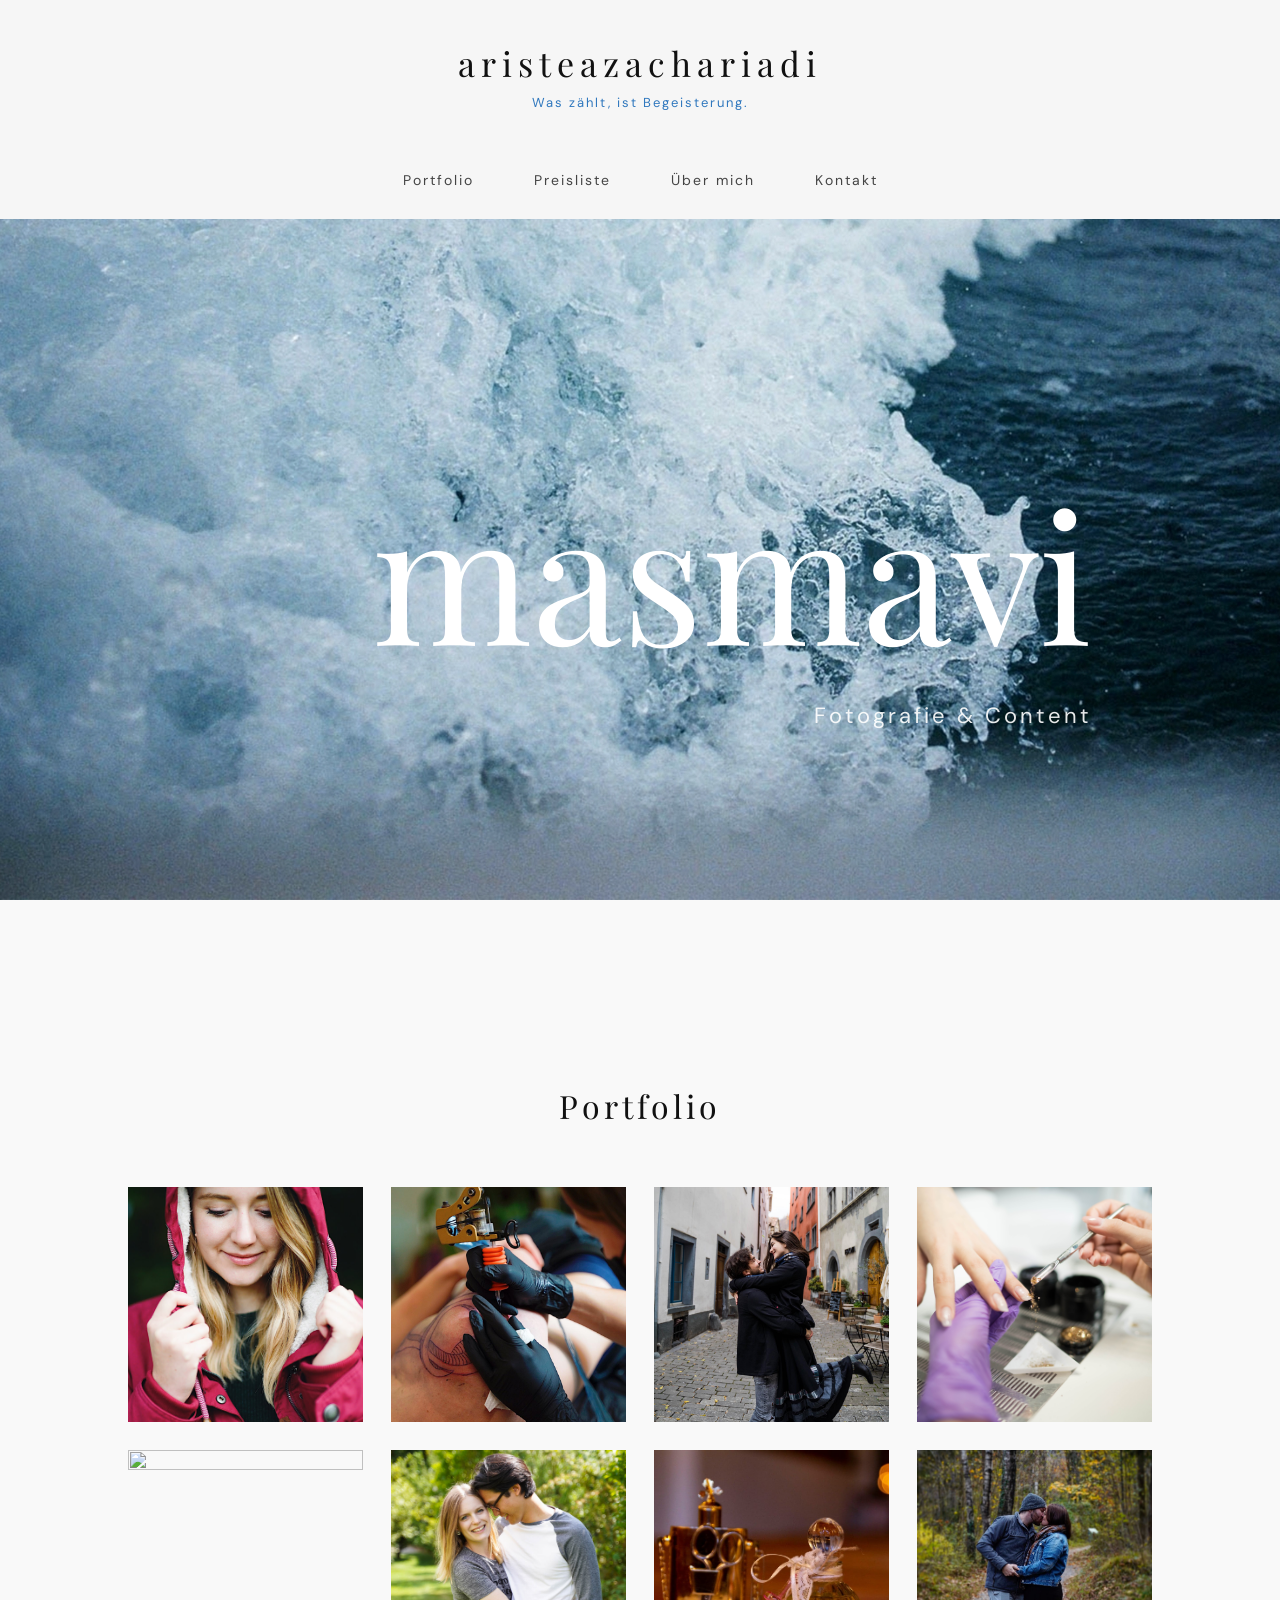
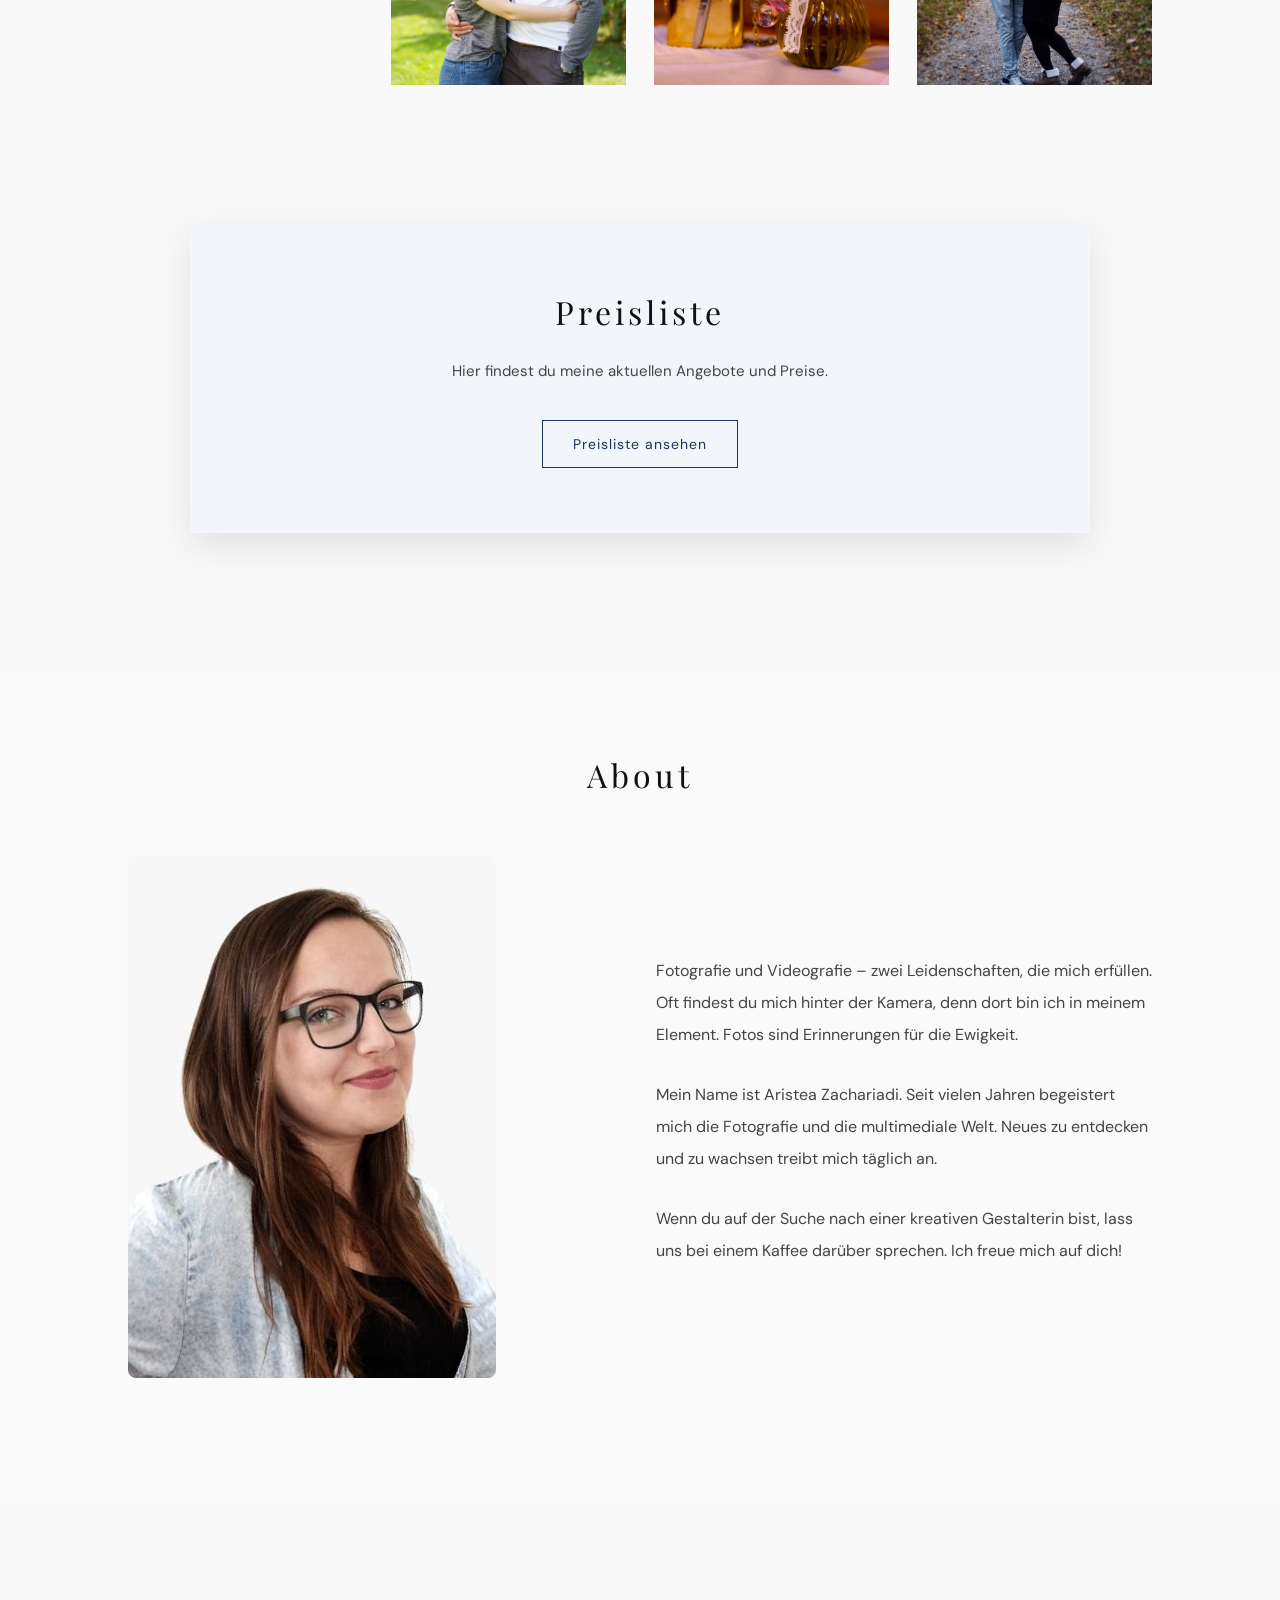
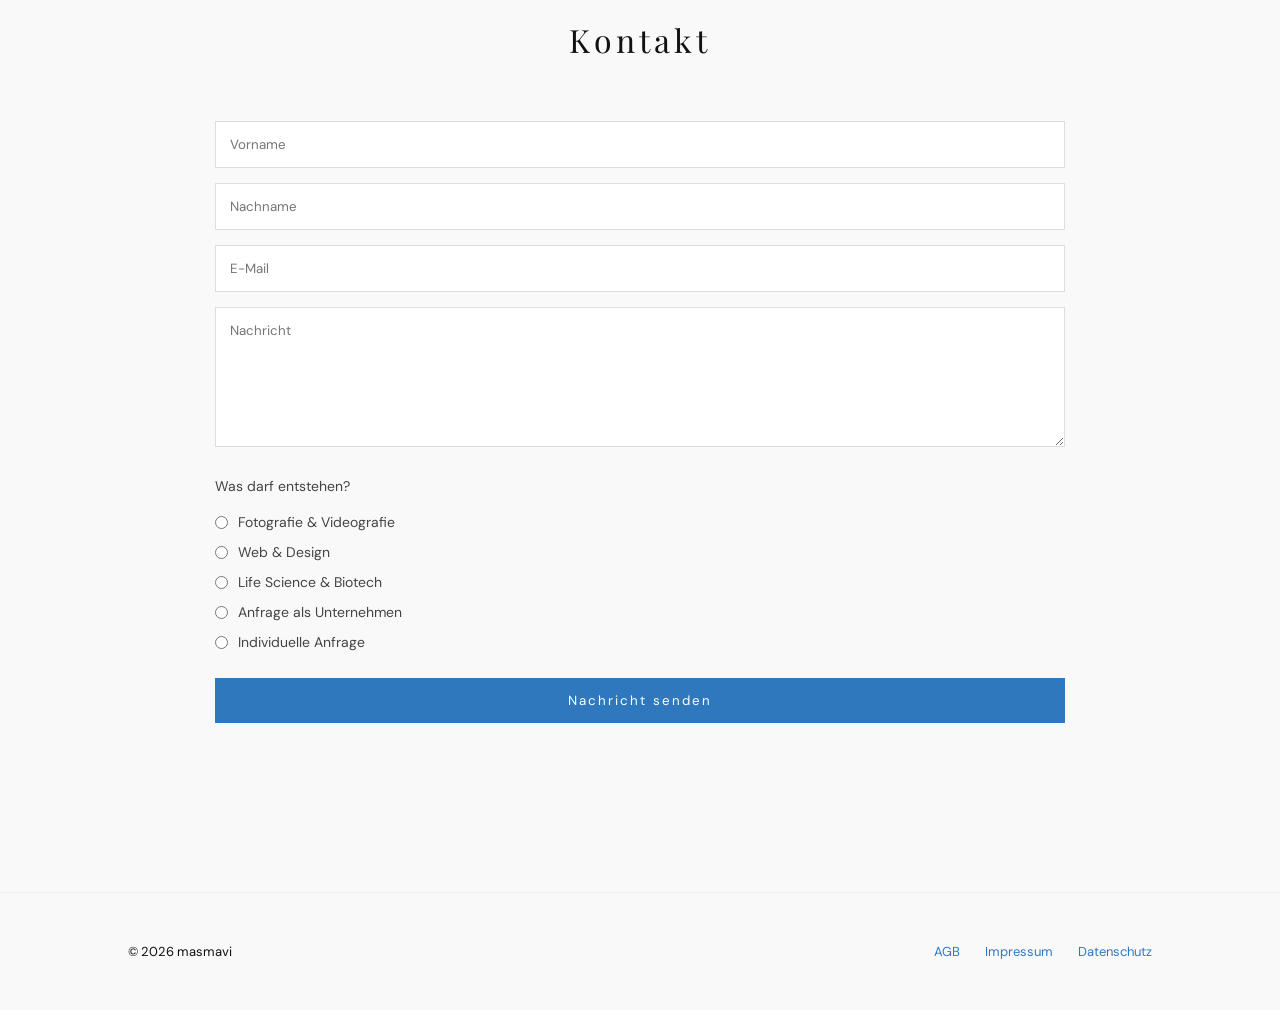
==== commit a4cd8466: "INDEX CSS aktualisiert" ====
--- a/index.html
+++ b/index.html
@@ -47,17 +47,21 @@
   </div>
 </section>
 
-<section id="preisliste" class="section">
-
-  <h2 class="price-title">Preisliste</h2>
-
-  <p class="price-text">
-    Hier findest du meine aktuellen Angebote und Preise.
-  </p>
-
-  <a href="pdf/masmavi_preisliste.pdf" target="_blank" class="price-btn">
-    Preisliste ansehen
-  </a>
+<section id="preisliste" class="price-section">
+
+  <div class="price-card">
+
+    <h2>Preisliste</h2>
+
+    <p>
+      Hier findest du meine aktuellen Angebote und Preise.
+    </p>
+
+    <a href="pdf/masmavi_preisliste.pdf" target="_blank" class="price-btn">
+      Preisliste ansehen
+    </a>
+
+  </div>
 
 </section>
 
--- a/style.css
+++ b/style.css
@@ -1,15 +1,28 @@
 :root{
   --masmavi:#3078BE;
+  --dark-blue:#1d3557;
+}
+
+*{
+  box-sizing:border-box;
+}
+
+html{
+  scroll-behavior:smooth;
 }
 
 body{
   margin:0;
-  background:#f9f9f9; /* Farbe der Balken */
+  background:#f9f9f9;
   font-family:'DM Sans', sans-serif;
   color:#111;
 }
 
-/* TOP HEADER */
+
+/* =========================
+   TOP HEADER
+========================= */
+
 .top-header{
   background:#f6f6f6;
   text-align:center;
@@ -45,36 +58,37 @@
   color:#444;
   letter-spacing:2px;
   transition:.3s;
-  white-space:nowrap;   /* verhindert Zeilenumbruch */
+  white-space:nowrap;
 }
 
 .nav a:hover{
   color:var(--masmavi);
 }
 
-/* HERO PARALLAX */
+
+/* =========================
+   HERO PARALLAX
+========================= */
 
 .hero-parallax{
   height:85vh;
 
-  /* Bild */
   background:url("bilder/hero.jpg") no-repeat fixed;
   background-size:cover;
   background-position:5% center;
 
-  /* Balken-Effekt */
-  max-width:1900px;   /* Breite des Bildbereichs */
-  margin:0 auto;      /* zentriert */
+  width:100%;
+  margin:0;
 
   position:relative;
   display:flex;
   align-items:center;
   justify-content:flex-end;
   padding-right:10%;
+  box-sizing:border-box;
 }
 
 .hero-overlay{
-  color:none;
   text-align:right;
   margin-right:60px;
 }
@@ -87,77 +101,61 @@
   margin:0;
 }
 
-
-@media (max-width:900px){
-  .hero-overlay h1{
-    font-size:72px;
-  }
-}
-
 .hero-overlay p{
-  color:white;  
+  color:white;
   font-size:22px;
   letter-spacing:3px;
   margin-top:10px;
   opacity:.9;
 }
 
-/* HERO */
-.hero{
-  height:80vh;
-  background:url('bilder/hero.jpg') center/cover no-repeat;
-  display:flex;
-  align-items:center;
-  justify-content:center;
-  text-align:center;
-}
-
-.hero-inner{
-  background:rgba(255,255,255,0.85);
-  padding:40px 60px;
-}
-
-.hero h1{
-  font-family:'Playfair Display', serif;
-  letter-spacing:5px;
-  margin-bottom:10px;
-}
-
-.hero p{
-  letter-spacing:3px;
-  font-size:13px;
-  text-transform:uppercase;
-}
-
-/* SECTIONS */
+
+/* =========================
+   ALLGEMEINE SECTIONS
+========================= */
+
 .section{
   padding:100px 10%;
   text-align:center;
 }
 
-.section h2{
+
+/* Einheitliche Überschriften */
+
+.section h2,
+.price-card h2,
+.about-title{
   font-family:'Playfair Display', serif;
+  font-size:32px;
+  font-weight:400;
   letter-spacing:4px;
+  color:#111;
+  text-align:center;
+  margin:0 0 60px;
+}
+
+
+/* =========================
+   PORTFOLIO
+========================= */
+
+#portfolio{
+  padding-top:100px;
+  padding-bottom:0;
+}
+
+#portfolio h2{
   margin-bottom:60px;
 }
 
-.light{
-  background:#fafafa;
-}
-
-/* GRID */
+
+/* Foto Grid */
+
 .grid{
   display:grid;
   grid-template-columns:repeat(4,1fr);
-  gap:22px;
-}
-
-@media (max-width: 1000px){
-  .grid{ grid-template-columns:repeat(2,1fr); }
-}
-
-@media (max-width: 600px){
-  .grid{ grid-template-columns:1fr; }
+  gap:28px;
+  margin:0;
 }
 
 .grid img{
@@ -165,6 +163,7 @@
   aspect-ratio:1 / 1;
   object-fit:cover;
   display:block;
+  cursor:pointer;
   transition:.4s;
 }
 
@@ -173,16 +172,69 @@
   opacity:.85;
 }
 
-/* ABOUT */
+
+/* =========================
+   PREISLISTE
+========================= */
+
+#preisliste{
+  padding-top:140px;
+  padding-bottom:140px;
+  background:#f9f9f9;
+}
+
+.price-section{
+  text-align:center;
+}
+
+.price-card{
+  max-width:900px;
+  margin:0 auto;
+  padding:65px 40px;
+  background:#f2f6fb;
+  box-shadow:0 12px 35px rgba(0,0,0,0.10);
+}
+
+.price-card h2{
+  margin:0 0 25px;
+}
+
+.price-card p{
+  font-family:'DM Sans', sans-serif;
+  font-size:15px;
+  line-height:1.8;
+  color:#444;
+  margin:0 0 35px;
+}
+
+.price-btn{
+  display:inline-block;
+  padding:14px 30px;
+  border:1px solid var(--dark-blue);
+  text-decoration:none;
+  color:var(--dark-blue);
+  font-family:'DM Sans', sans-serif;
+  font-size:14px;
+  letter-spacing:1px;
+  transition:all .3s ease;
+}
+
+.price-btn:hover{
+  background:var(--dark-blue);
+  color:white;
+}
+
+
+/* =========================
+   ABOUT
+========================= */
+
 #about{
-  padding:120px 10%;
+  padding:80px 10% 120px;
   background:#fafafa;
 }
 
 .about-title{
-  text-align:center;
-  font-family:'Playfair Display', serif;
-  letter-spacing:4px;
   margin-bottom:60px;
 }
 
@@ -194,10 +246,18 @@
   margin:0 auto;
 }
 
+.about-image{
+  display:flex;
+  justify-content:center;
+  flex-shrink:0;
+}
+
 .about-image img{
-  size:auto;
+  width:100%;
+  max-width:520px;
+  height:auto;
   object-fit:cover;
-  border-radius:6px;
+  border-radius:8px;
 }
 
 .about-text{
@@ -211,12 +271,14 @@
   color:#444;
 }
 
+
+/* Persönliche Punkte */
+
 .about-personal{
   max-width:1100px;
-  margin:90px auto 0;
+  margin:120px auto 0;
   display:grid;
   grid-template-columns:repeat(6,1fr);
-  margin-top:120px;
   gap:70px;
 }
 
@@ -239,95 +301,27 @@
 }
 
 .about-item p{
-  margin:0 auto;
-  margin-top:10px;
+  margin:10px auto 0;
   max-width:180px;
   line-height:1.8;
   color:#666;
 }
 
 
-
-@media (max-width:1100px){
-  .about-personal{
-    grid-template-columns:repeat(3,1fr);
-    gap:50px 40px;
-  }
-}
-
-@media (max-width:768px){
-  .about-personal{
-    grid-template-columns:repeat(2,1fr);
-    gap:40px 30px;
-  }
-}
-
-@media (max-width:480px){
-  .about-personal{
-    grid-template-columns:1fr;
-    gap:35px;
-  }
-}
-
-/* =========================
-   PROFIL RESPONSIVE FIX
-========================= */
-
-/* Desktop */
-
-.about-image{
-  display:flex;
-  justify-content:center;
-}
-
-.about-image img{
-  width:100%;
-  max-width:520px;
-  height:auto;
-  border-radius:8px;
-}
-
-/* Tablet */
-@media (max-width: 1200px){
-
-  .about-container{
-    gap: 80px;
-    padding: 0 40px;
-  }
-
-  .about-image img{
-    max-width:420px;
-    height:auto;
-  }
-
-  .about-text{
-    max-width:420px;
-  }
-}
-
-/* Smartphone */
-@media (max-width: 768px){
-
-  .about-container{
-    flex-direction:column;
-    align-items:center;
-    text-align:center;
-    gap:50px;
-  }
-
-  .about-image img{
-    max-width:320px;
-    height:auto;
-  }
-
-  .about-text{
-    max-width:650px;
-    text-align:center;
-  }
-}
-/* CONTACT */
+/* =========================
+   CONTACT
+========================= */
+
+#contact{
+  padding:120px 10%;
+}
+
+#contact h2{
+  margin-bottom:60px;
+}
+
 form{
-  max-width:500px;
+  max-width:850px;
   margin:auto;
   display:flex;
   flex-direction:column;
@@ -341,10 +335,16 @@
   color:var(--masmavi);
 }
 
-input, textarea{
+input,
+textarea{
   padding:14px;
   border:1px solid #ddd;
   font-family:'DM Sans', sans-serif;
+}
+
+textarea{
+  min-height:140px;
+  resize:vertical;
 }
 
 button{
@@ -354,14 +354,48 @@
   color:white;
   letter-spacing:2px;
   cursor:pointer;
-  font-family:'DM Sans ', sans-serif;
+  font-family:'DM Sans', sans-serif;
 }
 
 button:hover{
   opacity:.85;
 }
 
-/* FOOTER */
+
+/* Kontakt – Auswahl */
+
+.contact-options{
+  text-align:left;
+  margin-top:15px;
+}
+
+.contact-options p{
+  margin:0 0 18px;
+  color:#444;
+  font-size:14px;
+}
+
+.contact-options label{
+  display:flex;
+  align-items:center;
+  gap:10px;
+  margin-bottom:12px;
+  font-size:14px;
+  color:#444;
+  cursor:pointer;
+}
+
+.contact-options input[type="radio"]{
+  width:auto;
+  margin:0;
+  accent-color:var(--masmavi);
+}
+
+
+/* =========================
+   FOOTER
+========================= */
+
 .footer{
   padding:50px 10%;
   border-top:1px solid #eee;
@@ -390,229 +424,9 @@
 
 
 /* =========================
-   📱 MOBILE OPTIMIERUNG
-========================= */
-
-/* Tablet */
-@media (max-width: 1024px){
-
-  .nav{
-    gap:60px;
-  }
-
-  .hero-overlay h1{
-    font-size:90px;
-  }
-
-  .about-container{
-    gap:60px;
-  }
-
-  .about-image img{
-    width:420px;
-    height:auto;
-  }
-}
-
-/* Smartphone */
-@media (max-width: 768px){
-
-  /* HEADER */
-  .top-header{
-    padding:30px 20px;
-  }
-
-  .brand{
-    margin-bottom:30px;
-  }
-
-  .logo{
-    font-size:26px;
-    letter-spacing:4px;
-  }
-
-.nav{
-  flex-direction:column;
-  gap:20px;
-}
-
-.nav a{
-  font-size:15px;
-  letter-spacing:2px;
-}
-
-  /* HERO */
-  .hero-parallax{
-    height:70vh;
-    background-attachment:scroll; /* Parallax deaktivieren auf Mobile */
-    justify-content:center;
-    padding-right:0;
-  }
-
-  .hero-overlay{
-    text-align:center;
-    margin:0;
-  }
-
-  .hero-overlay h1{
-    font-size:56px;
-    letter-spacing:2px;
-  }
-
-  .hero-overlay p{
-    font-size:16px;
-  }
-
-  /* SECTIONS */
-  .section{
-    padding:70px 8%;
-  }
-
-  
-
-  /* GRID */
- .grid,
-.cinema-grid{
-  max-width:1200px;     /* gleiche Gesamtbreite */
-  margin:60px auto;     /* mittig */
-  grid-template-columns:1fr;
-  gap:22px;
-}
-
-  /* ABOUT */
-  #about{
-    padding:100px 8%;
-  }
-
-  .about-title{
-    margin-left:0;
-    margin-bottom:50px;
-  }
-
-  .about-container{
-    flex-direction:column;
-    gap:40px;
-    text-align:center;
-  }
-
-  .about-image img{
-    width:100%;
-    max-width:420px;
-    height:auto;
-  }
-
-  .about-text{
-    text-align:left;
-  }
-
-  /*About Media*/
-  @media (max-width:900px){
-  #about{
-    padding:80px 8%;
-  }
-}
-
-  /* CONTACT */
-  form{
-    max-width:100%;
-  }
-
-  input, textarea{
-    font-size:16px;
-  }
-
-  /* FOOTER */
-  .footer-inner{
-    flex-direction:column;
-    gap:15px;
-    text-align:center;
-  }
-}
-
-/* Kleine Smartphones */
-@media (max-width: 480px){
-
-  .hero-overlay h1{
-    font-size:42px;
-  }
-
-  .grid{
-    grid-template-columns:1fr;
-  }
-
-  .section{
-    padding:60px 6%;
-  }
-}
-
-/*Bewerbungsseite*/
-#motivation{
-  text-align:center;
-  padding:120px 20px;
-}
-
-#motivation .about-container{
-  display:flex;
-  justify-content:center;
-}
-
-#motivation .about-text{
-  max-width:700px;
-  text-align:center;
-}
-
-.downloads-section{
-  background:#f5f5f5;
-  padding:120px 40px;
-}
-
-.downloads-container{
-  max-width:1200px;
-  margin:auto;
-  display:grid;
-  grid-template-columns:repeat(auto-fit,minmax(280px,1fr));
-  gap:80px;
-  text-align:center;
-}
-
-.download-item h3{
-  font-family:'Playfair Display', serif;
-  font-size:28px;
-  margin-bottom:25px;
-  color:#1d3557;
-}
-
-.download-item p{
-  font-family:'DM Sans ', sans-serif;
-  line-height:1.8;
-  color:#444;
-  margin-bottom:35px;
-}
-
-.download-btn{
-  display:inline-block;
-  padding:14px 28px;
-  border:1px solid #1d3557;
-  text-decoration:none;
-  color:#1d3557;
-  font-family:'DM Sans ', sans-serif;
-  font-size:14px;
-  letter-spacing:1px;
-  transition:all .3s ease;
-}
-
-.download-btn:hover{
-  background:#1d3557;
-  color:white;
-}
-
-.thankyou .heart{
-  font-size:32px;
-  margin-top:30px;
-  opacity:.8;
-}
-
-/*Video-Portfiolio*/
+   VIDEO PORTFOLIO
+========================= */
+
 .video-grid{
   display:grid;
   grid-template-columns:repeat(auto-fit,minmax(280px,1fr));
@@ -627,69 +441,12 @@
   border-radius:4px;
 }
 
-h1{
-  font-family:'Playfair Display', serif;
-  font-weight:400;
-  letter-spacing:4px;
-}
-
-#portfolio h1{
-  font-family:'Playfair Display', serif;
-  font-weight:600;
-  letter-spacing:4px;
-  margin-bottom: 80px;
-}
-
-#portfolio h2{
-  font-family:'Playfair Display', serif;
-  letter-spacing:4px;
-  font-weight:400;
-}
-
-#portfolio h3{
-  font-family:'Playfair Display', serif;
-  letter-spacing:6px;
-  font-weight:400;
-  font-size:18px;
-  margin-top:90px;   /* Abstand nach oben */
-  margin-bottom:40px; /* Abstand zu Bildern */
-  
-  opacity:0.85;
-}
-.portfolio-subtitle{
-  margin:120px 0 80px;
-  font-family:'Playfair Display', serif;
-  font-weight:400;
-  letter-spacing:4px;
-}
-
-
-/*cinematic*/
-
-.video-title{
-  text-align:center;
-  margin:140px 0 70px;
-  font-family:'Playfair Display', serif;
-  font-size:28px;
-}
-
-
-.grid{
-  margin-bottom:100px;
-  display:grid;
-  grid-template-columns:repeat(4, 1fr);
-  gap:28px;
-}
-
-
-
-.cinema-grid{
-  margin-top:20px;
-}
+
+/* Cinema Grid */
 
 .cinema-grid{
   display:grid;
-  grid-template-columns:repeat(4, 1fr);
+  grid-template-columns:repeat(4,1fr);
   gap:28px;
   margin-top:80px;
 }
@@ -707,6 +464,7 @@
   height:100%;
   object-fit:cover;
   display:block;
+  transition:.4s;
 }
 
 .cinema-item:hover img{
@@ -737,26 +495,213 @@
 }
 
 
-/*Mobile Anpassungen für Cinema Grid*/
-@media (max-width:1100px){
-  .cinema-grid{
-    grid-template-columns:repeat(2, 1fr);
-  }
-}
-
-@media (max-width:600px){
-  .cinema-grid{
-    grid-template-columns:1fr;
-  }
-}
-
-@media (max-width:768px){
-  .grid{
-    margin-bottom:60px;
-  }
-}
-
-/* Mobile Menü Button */
+/* =========================
+   VIDEO LIGHTBOX
+========================= */
+
+.video-overlay{
+  position:fixed;
+  inset:0;
+  background:rgba(0,0,0,0.75);
+  display:flex;
+  align-items:center;
+  justify-content:center;
+  z-index:9999;
+}
+
+.video-popup{
+  position:relative;
+  width:90%;
+  max-width:900px;
+  aspect-ratio:16/9;
+  background:#000;
+  border-radius:8px;
+  overflow:hidden;
+  box-shadow:0 20px 60px rgba(0,0,0,0.4);
+}
+
+.video-popup iframe{
+  width:100%;
+  height:100%;
+}
+
+.video-close{
+  position:absolute;
+  top:-40px;
+  right:0;
+  color:white;
+  font-size:34px;
+  cursor:pointer;
+}
+
+
+/* =========================
+   IMAGE LIGHTBOX
+========================= */
+
+.img-lightbox{
+  display:none;
+  position:fixed;
+  inset:0;
+  background:rgba(0,0,0,0.92);
+  justify-content:center;
+  align-items:center;
+  z-index:9999;
+  cursor:zoom-out;
+}
+
+.img-lightbox-content{
+  max-width:90%;
+  max-height:85%;
+  object-fit:contain;
+  box-shadow:0 20px 60px rgba(0,0,0,.5);
+}
+
+.img-close{
+  position:absolute;
+  top:40px;
+  right:60px;
+  color:white;
+  font-size:46px;
+  cursor:pointer;
+}
+
+
+/* =========================
+   SKILLS
+========================= */
+
+.skills-section{
+  padding:140px 10%;
+  background:#f7f7f7;
+  text-align:center;
+}
+
+.skills-title{
+  font-family:'Playfair Display', serif;
+  font-size:64px;
+  letter-spacing:14px;
+  color:var(--dark-blue);
+  margin-bottom:20px;
+}
+
+.skills-sub{
+  font-size:24px;
+  color:var(--dark-blue);
+  margin-bottom:90px;
+}
+
+.skills-list{
+  max-width:900px;
+  margin:auto;
+}
+
+.skill{
+  display:grid;
+  grid-template-columns:220px 1fr 70px;
+  align-items:center;
+  gap:25px;
+  margin-bottom:38px;
+}
+
+.skill span{
+  text-align:left;
+  letter-spacing:1px;
+  font-size:14px;
+  color:#35619e;
+}
+
+.skill em{
+  font-style:normal;
+  color:var(--dark-blue);
+  font-size:14px;
+}
+
+.skill-bar{
+  background:#d8e8ff;
+  height:10px;
+  border-radius:10px;
+  overflow:hidden;
+}
+
+.skill-bar div{
+  height:100%;
+  background:#264c81;
+  border-radius:10px;
+  width:0;
+  transition:width 2.2s cubic-bezier(.19,1,.22,1);
+}
+
+
+/* =========================
+   BEWERBUNGSSEITE
+========================= */
+
+#motivation{
+  text-align:center;
+  padding:120px 20px;
+}
+
+#motivation .about-container{
+  display:flex;
+  justify-content:center;
+}
+
+#motivation .about-text{
+  max-width:700px;
+  text-align:center;
+}
+
+.downloads-section{
+  background:#f5f5f5;
+  padding:120px 40px;
+}
+
+.downloads-container{
+  max-width:1200px;
+  margin:auto;
+  display:grid;
+  grid-template-columns:repeat(auto-fit,minmax(280px,1fr));
+  gap:80px;
+  text-align:center;
+}
+
+.download-item h3{
+  font-family:'Playfair Display', serif;
+  font-size:28px;
+  margin-bottom:25px;
+  color:var(--dark-blue);
+}
+
+.download-item p{
+  font-family:'DM Sans', sans-serif;
+  line-height:1.8;
+  color:#444;
+  margin-bottom:35px;
+}
+
+.download-btn{
+  display:inline-block;
+  padding:14px 28px;
+  border:1px solid var(--dark-blue);
+  text-decoration:none;
+  color:var(--dark-blue);
+  font-family:'DM Sans', sans-serif;
+  font-size:14px;
+  letter-spacing:1px;
+  transition:all .3s ease;
+}
+
+.download-btn:hover{
+  background:var(--dark-blue);
+  color:white;
+}
+
+
+/* =========================
+   MOBILE MENU
+========================= */
+
 .menu-toggle{
   display:none;
   position:absolute;
@@ -768,169 +713,230 @@
   cursor:pointer;
 }
 
-/* Mobile Menü */
+
+/* =========================
+   TABLET
+========================= */
+
+@media (max-width:1100px){
+
+  .about-container{
+    gap:80px;
+  }
+
+  .about-image img{
+    max-width:420px;
+  }
+
+  .about-text{
+    max-width:420px;
+  }
+
+  .about-personal{
+    grid-template-columns:repeat(3,1fr);
+    gap:50px 40px;
+  }
+
+  .cinema-grid{
+    grid-template-columns:repeat(2,1fr);
+  }
+
+}
+
+
+/* =========================
+   TABLET / SMALL DESKTOP
+========================= */
+
+@media (max-width:1024px){
+
+  .nav{
+    gap:40px;
+  }
+
+  .hero-overlay h1{
+    font-size:120px;
+  }
+
+  .about-container{
+    gap:60px;
+  }
+
+  .grid{
+    grid-template-columns:repeat(2,1fr);
+  }
+
+}
+
+
+/* =========================
+   MOBILE
+========================= */
+
 @media (max-width:768px){
-  .menu-toggle{ display:block; }
+
+  /* Header */
+
+  .top-header{
+    padding:30px 20px;
+  }
+
+  .brand{
+    margin-bottom:30px;
+  }
+
+  .logo{
+    font-size:26px;
+    letter-spacing:4px;
+  }
 
   .nav{
-    display:none;
     flex-direction:column;
     gap:20px;
-    margin-top:20px;
-  }
-
-  .nav.nav-open{ display:flex; }
-}
-
-
-/*Text Profil zentriert*/
-@media (max-width:768px){
-
-  .about-text{
+  }
+
+  .nav a{
+    font-size:15px;
+    letter-spacing:2px;
+  }
+
+
+  /* Hero */
+
+  .hero-parallax{
+    height:70vh;
+    background-attachment:scroll;
+    justify-content:center;
+    padding-right:0;
+  }
+
+  .hero-overlay{
     text-align:center;
-  }
-
-.grid{
+    margin:0;
+  }
+
+  .hero-overlay h1{
+    font-size:56px;
+    letter-spacing:2px;
+  }
+
+  .hero-overlay p{
+    font-size:16px;
+  }
+
+
+  /* Sections */
+
+  .section{
+    padding:70px 8%;
+  }
+
+  .section h2,
+  .price-card h2,
+  .about-title{
+    font-size:28px;
+    letter-spacing:4px;
+    margin-bottom:50px;
+  }
+
+
+  /* Portfolio */
+
+  #portfolio{
+    padding-top:70px;
+  }
+
+  #portfolio h2{
+    margin-bottom:50px;
+  }
+
+  .grid{
     grid-template-columns:1fr;
     gap:22px;
   }
 
-}
-/* VIDEO LIGHTBOX */
-.video-overlay{
-  position:fixed;
-  inset:0;
-  background:rgba(0,0,0,0.75);
-  display:flex;
-  align-items:center;
-  justify-content:center;
-  z-index:9999;
-}
-
-.video-popup{
-  position:relative;
-  width:90%;
-  max-width:900px;
-  aspect-ratio:16/9;
-  background:#000;
-  border-radius:8px;
-  overflow:hidden;
-  box-shadow:0 20px 60px rgba(0,0,0,0.4);
-}
-
-.video-popup iframe{
-  width:100%;
-  height:100%;
-}
-
-.video-close{
-  position:absolute;
-  top:-40px;
-  right:0;
-  color:white;
-  font-size:34px;
-  cursor:pointer;
-}
-
-/* IMAGE LIGHTBOX */
-.img-lightbox{
-  display:none;
-  position:fixed;
-  inset:0;
-  background:rgba(0,0,0,0.92);
-  justify-content:center;
-  align-items:center;
-  z-index:9999;
-  cursor:zoom-out;
-}
-
-.img-lightbox-content{
-  max-width:90%;
-  max-height:85%;
-  object-fit:contain;
-  box-shadow:0 20px 60px rgba(0,0,0,.5);
-}
-
-.img-close{
-  position:absolute;
-  top:40px;
-  right:60px;
-  color:white;
-  font-size:46px;
-  cursor:pointer;
-}
-
-
-/* ===== SKILLS ===== */
-
-.skills-section{
-  padding:140px 10%;
-  background:#f7f7f7;
-  text-align:center;
-}
-
-.skills-title{
-  font-family:'Playfair Display', serif;
-  font-size:64px;
-  letter-spacing:14px;
-  color:#1d3557;
-  margin-bottom:20px;
-}
-
-.skills-sub{
-  font-size:24px;
-  color:#1d3557;
-  margin-bottom:90px;
-}
-
-.skills-list{
-  max-width:900px;
-  margin:auto;
-}
-
-.skill{
-  display:grid;
-  grid-template-columns:220px 1fr 70px;
-  align-items:center;
-  gap:25px;
-  margin-bottom:38px;
-}
-
-.skill span{
-  text-align:left;
-  letter-spacing:1px;
-  font-size:14px;
-  color:#35619e;
-}
-
-.skill em{
-  font-style:normal;
-  color:#1d3557;
-  font-size:14px;
-}
-
-.skill-bar{
-  background:#d8e8ff;
-  height:10px;
-  border-radius:10px;
-  overflow:hidden;
-}
-
-
-.skill-bar div{
-  height:100%;
-  background:#264c81;
-  border-radius:10px;
-
-  width:0;
-  transition:width 2.2s cubic-bezier(.19,1,.22,1);
-}
-
-
-@media (max-width:768px){
+
+  /* Preisliste */
+
+  #preisliste{
+    padding:90px 8% 100px;
+  }
+
+  .price-card{
+    padding:50px 25px;
+  }
+
+  .price-card h2{
+    margin-bottom:25px;
+  }
+
+  .price-card p{
+    font-size:14px;
+  }
+
+
+  /* About */
+
+  #about{
+    padding:70px 8% 100px;
+  }
+
+  .about-title{
+    margin-bottom:50px;
+  }
+
+  .about-container{
+    flex-direction:column;
+    align-items:center;
+    gap:50px;
+    text-align:center;
+  }
+
+  .about-image img{
+    width:100%;
+    max-width:420px;
+    height:auto;
+  }
+
+  .about-text{
+    max-width:650px;
+    text-align:center;
+  }
+
+
+  /* Persönliche Punkte */
+
+  .about-personal{
+    grid-template-columns:repeat(2,1fr);
+    gap:40px 30px;
+  }
+
+
+  /* Contact */
+
+  #contact{
+    padding:90px 8%;
+  }
+
+  form{
+    max-width:100%;
+  }
+
+  input,
+  textarea{
+    font-size:16px;
+  }
+
+
+  /* Skills */
+
+  .skills-section{
+    padding:100px 8%;
+  }
 
   .skills-title{
     font-size:42px;
+    letter-spacing:10px;
   }
 
   .skills-sub{
@@ -947,113 +953,92 @@
   .skill em{
     text-align:right;
   }
-}
-
-/* ===== PREISLISTE ===== */
-
-.price-section{
-  padding:120px 10%;
-  background:#f7f7f7;
-  text-align:center;
-}
-
-.price-title{
-  font-family:'Playfair Display', serif;
-  font-weight:400;
-  letter-spacing:6px;
-  font-size:32px;
-  margin:0 0 25px;
-  color:#1d3557;
-}
-
-.price-text{
-  font-family:'DM Sans ', sans-serif;
-  font-size:15px;
-  color:#444;
-  margin:0 0 40px;
-  line-height:1.8;
-}
-
-.price-btn{
-  display:inline-block;
-  padding:14px 30px;
-  border:1px solid #1d3557;
-  text-decoration:none;
-  color:#1d3557;
-  font-family:'DM Sans ', sans-serif;
-  font-size:14px;
-  letter-spacing:1px;
-  transition:all .3s ease;
-}
-
-.price-btn:hover{
-  background:#1d3557;
-  color:white;
-}
-
-
-/* Responsive */
-@media (max-width:768px){
-
-  .price-section{
-    padding:80px 8%;
-  }
-
-  .price-title{
-    font-size:28px;
-    letter-spacing:4px;
-  }
-
-  .price-text{
-    font-size:14px;
-  }
-
-}
-
-/* =========================
-   KONTAKT – AUSWAHL
-========================= */
-
-.contact-options{
-  text-align:left;
-  margin-top:15px;
-}
-
-.contact-options p{
-  margin:0 0 18px;
-  color:#444;
-  font-size:14px;
-}
-
-.contact-options label{
-  display:flex;
-  align-items:center;
-  gap:10px;
-  margin-bottom:12px;
-  font-size:14px;
-  color:#444;
-  cursor:pointer;
-}
-
-.contact-options input[type="radio"]{
-  width:auto;
-  margin:0;
-  accent-color:var(--masmavi);
-}
-
-
-/* =========================
-   KONTAKT RESPONSIVE
-========================= */
-
-@media (max-width:768px){
-
-  .contact-options{
-    text-align:left;
-  }
-
-  .contact-options label{
-    font-size:14px;
+
+
+  /* Cinema */
+
+  .cinema-grid{
+    grid-template-columns:1fr;
+    gap:22px;
+    margin-top:50px;
+  }
+
+
+  /* Footer */
+
+  .footer-inner{
+    flex-direction:column;
+    gap:15px;
+    text-align:center;
+  }
+
+  .footer-links{
+    flex-wrap:wrap;
+    justify-content:center;
+  }
+
+
+  /* Mobile Menü */
+
+  .menu-toggle{
+    display:block;
+  }
+
+  .nav{
+    display:none;
+  }
+
+  .nav.nav-open{
+    display:flex;
+  }
+
+}
+
+
+/* =========================
+   SMALL SMARTPHONES
+========================= */
+
+@media (max-width:480px){
+
+  .hero-overlay h1{
+    font-size:42px;
+  }
+
+  .section{
+    padding:60px 6%;
+  }
+
+  .section h2,
+  .price-card h2,
+  .about-title{
+    font-size:26px;
+    letter-spacing:3px;
+  }
+
+  #portfolio{
+    padding-top:60px;
+  }
+
+  #preisliste{
+    padding:80px 6% 90px;
+  }
+
+  .price-card{
+    padding:45px 20px;
+  }
+
+  #about{
+    padding:60px 6% 90px;
+  }
+
+  .about-personal{
+    grid-template-columns:1fr;
+    gap:35px;
+  }
+
+  .price-btn{
+    padding:13px 22px;
   }
 
 }
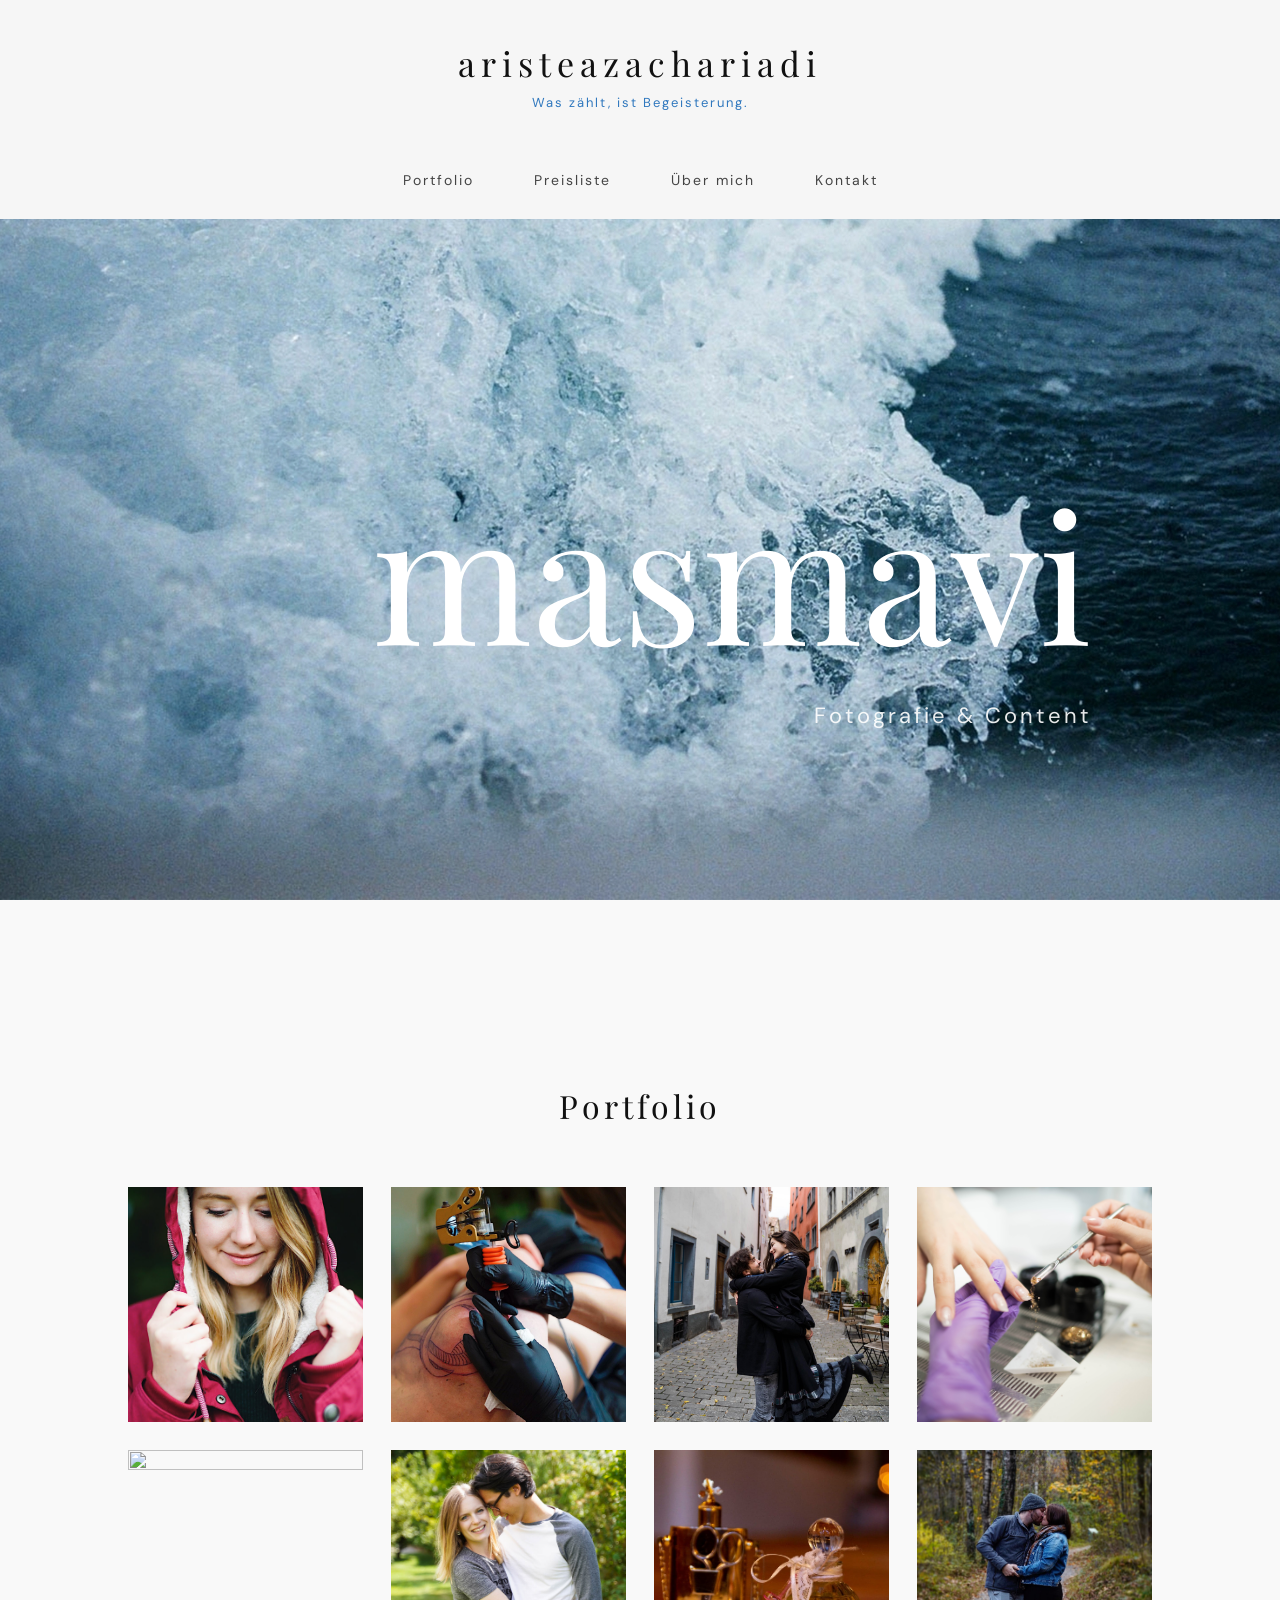
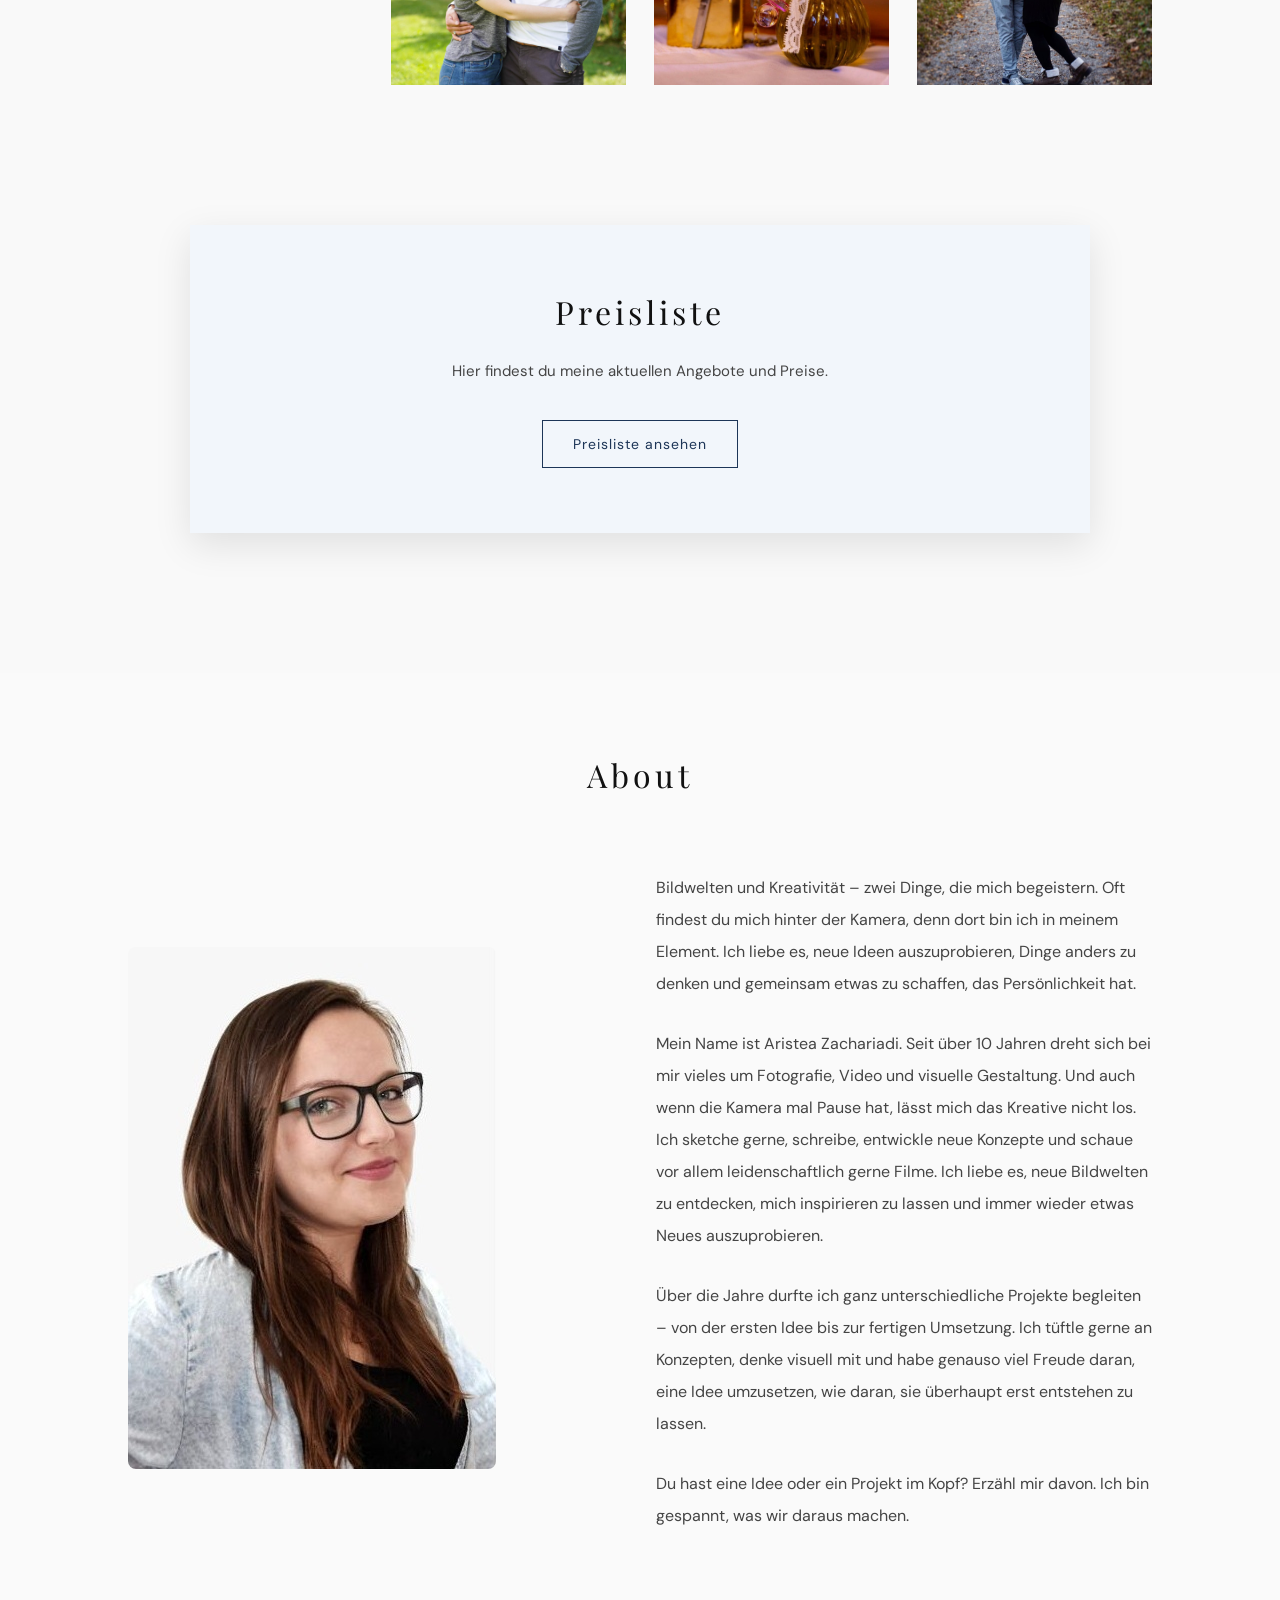
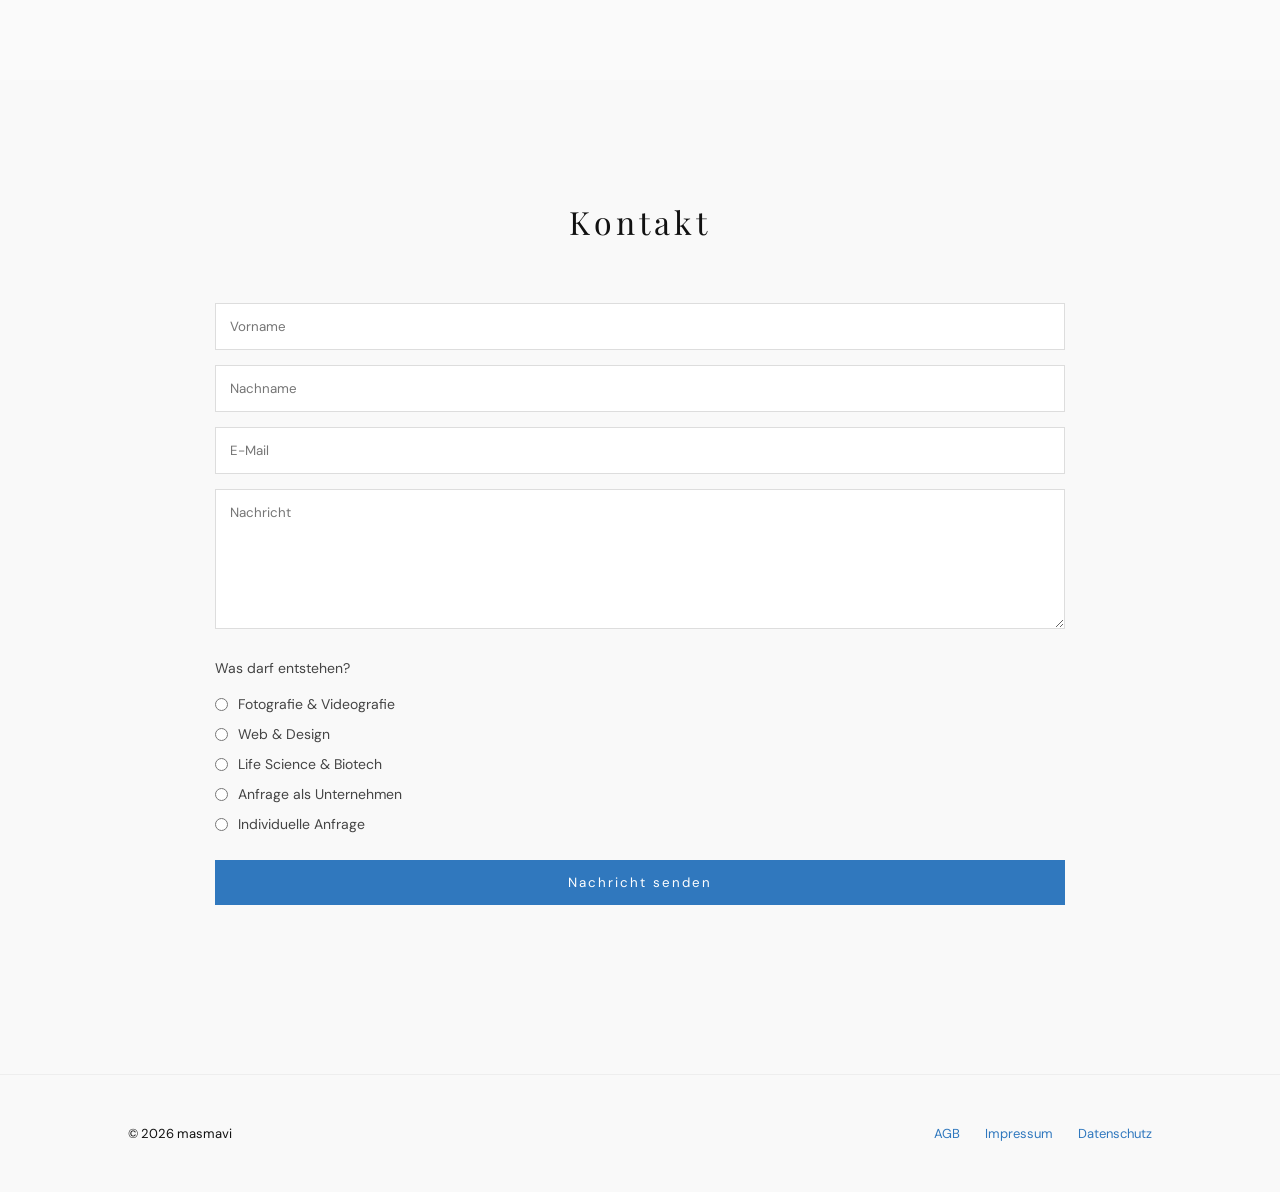
==== commit 5f6f2f49: "Über mich Text" ====
--- a/index.html
+++ b/index.html
@@ -73,22 +73,35 @@
       <img src="bilder/about.jpg" alt="Portrait Masmavi">
     </div>
 
-    <div class="about-text">
-      <p>
-        Fotografie und Videografie – zwei Leidenschaften, die mich erfüllen.
-        Oft findest du mich hinter der Kamera, denn dort bin ich in meinem Element.
-        Fotos sind Erinnerungen für die Ewigkeit.
-      </p>
-      <p>
-        Mein Name ist Aristea Zachariadi. Seit vielen Jahren begeistert mich
-        die Fotografie und die multimediale Welt. Neues zu entdecken und
-        zu wachsen treibt mich täglich an.
-      </p>
-      <p>
-        Wenn du auf der Suche nach einer kreativen Gestalterin bist,
-        lass uns bei einem Kaffee darüber sprechen. Ich freue mich auf dich!
-      </p>
-    </div>
+ <div class="about-text">
+  <p>
+  Bildwelten und Kreativität – zwei Dinge, die mich begeistern.
+  Oft findest du mich hinter der Kamera, denn dort bin ich in meinem Element.
+  Ich liebe es, neue Ideen auszuprobieren, Dinge anders zu denken und gemeinsam
+  etwas zu schaffen, das Persönlichkeit hat.
+</p>
+
+  <p>
+    Mein Name ist Aristea Zachariadi. Seit über 10 Jahren dreht sich bei mir
+    vieles um Fotografie, Video und visuelle Gestaltung. Und auch wenn die
+    Kamera mal Pause hat, lässt mich das Kreative nicht los. Ich sketche gerne,
+    schreibe, entwickle neue Konzepte und schaue vor allem leidenschaftlich
+    gerne Filme. Ich liebe es, neue Bildwelten zu entdecken, mich inspirieren
+    zu lassen und immer wieder etwas Neues auszuprobieren.
+  </p>
+
+  <p>
+    Über die Jahre durfte ich ganz unterschiedliche Projekte begleiten –
+    von der ersten Idee bis zur fertigen Umsetzung. Ich tüftle gerne an
+    Konzepten, denke visuell mit und habe genauso viel Freude daran,
+    eine Idee umzusetzen, wie daran, sie überhaupt erst entstehen zu lassen.
+  </p>
+
+  <p>
+    Du hast eine Idee oder ein Projekt im Kopf? Erzähl mir davon.
+    Ich bin gespannt, was wir daraus machen.
+  </p>
+</div>
   </div>
 </section>
 
